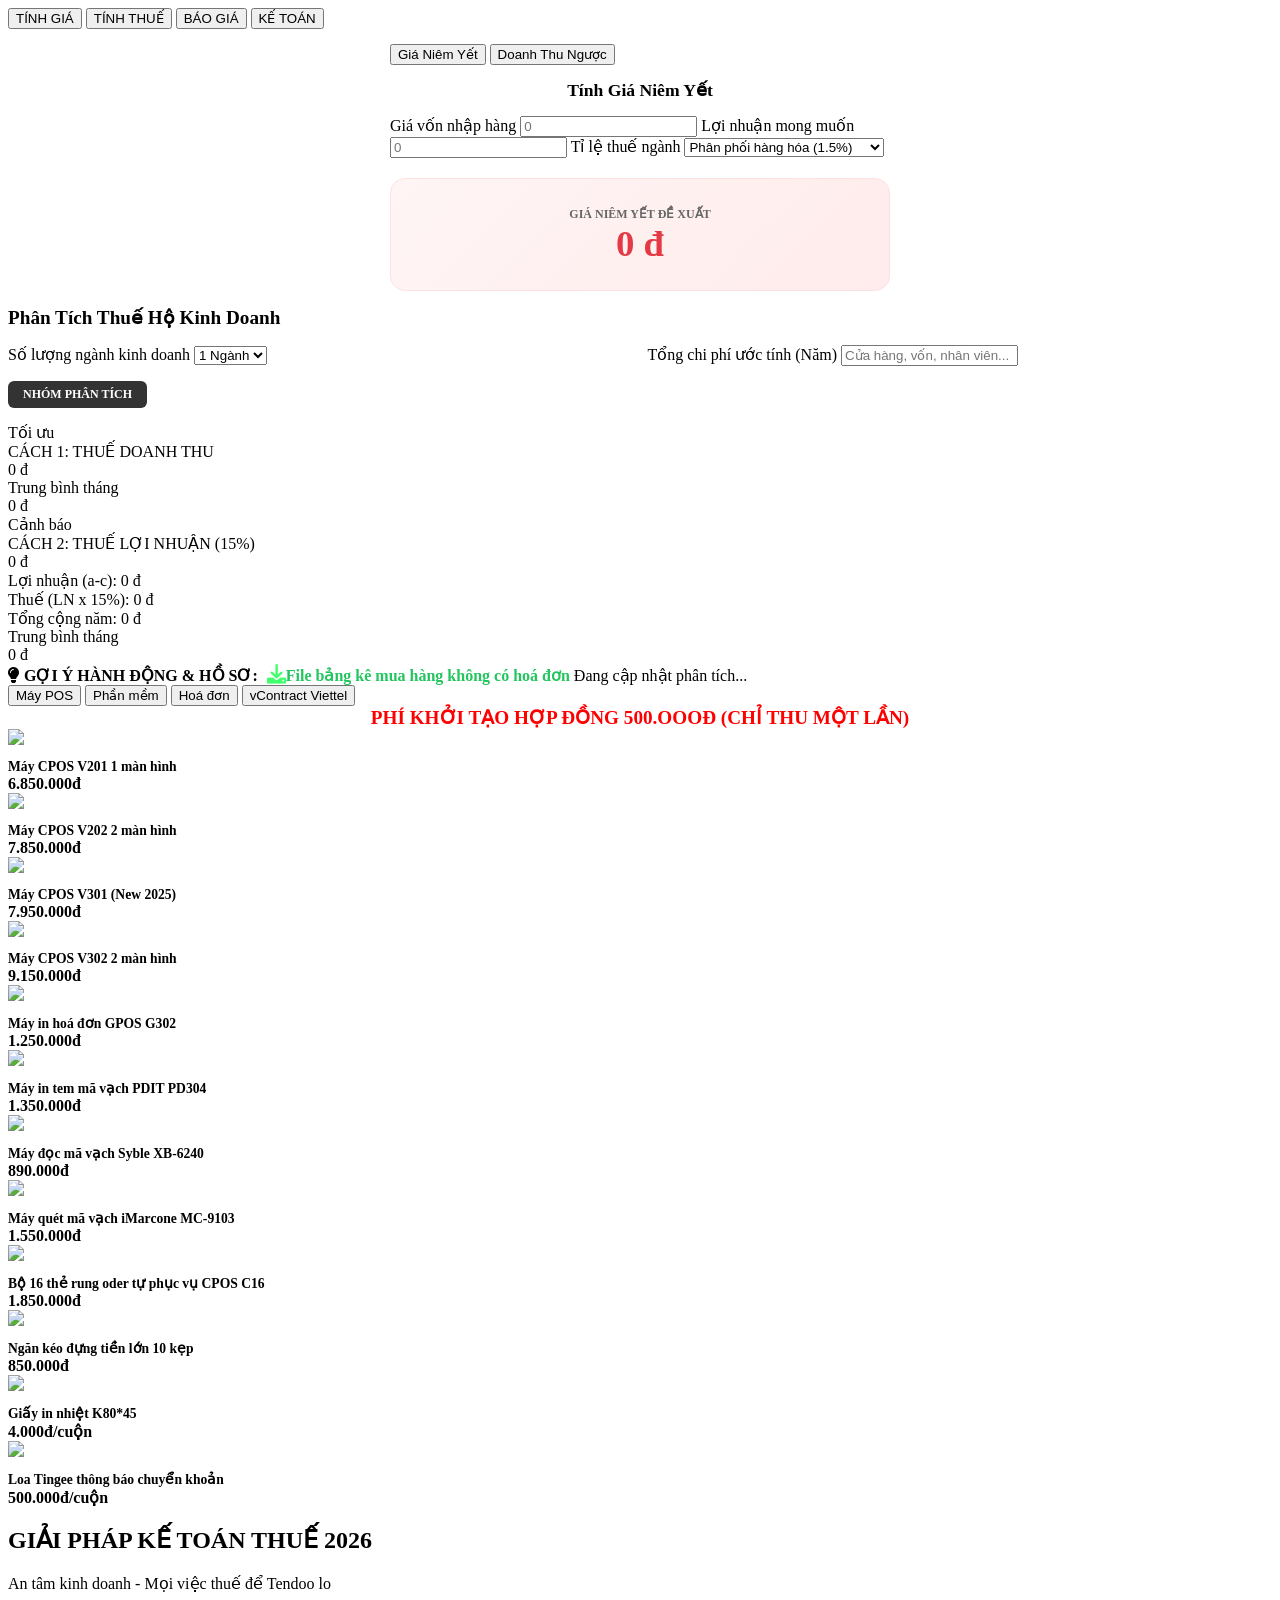
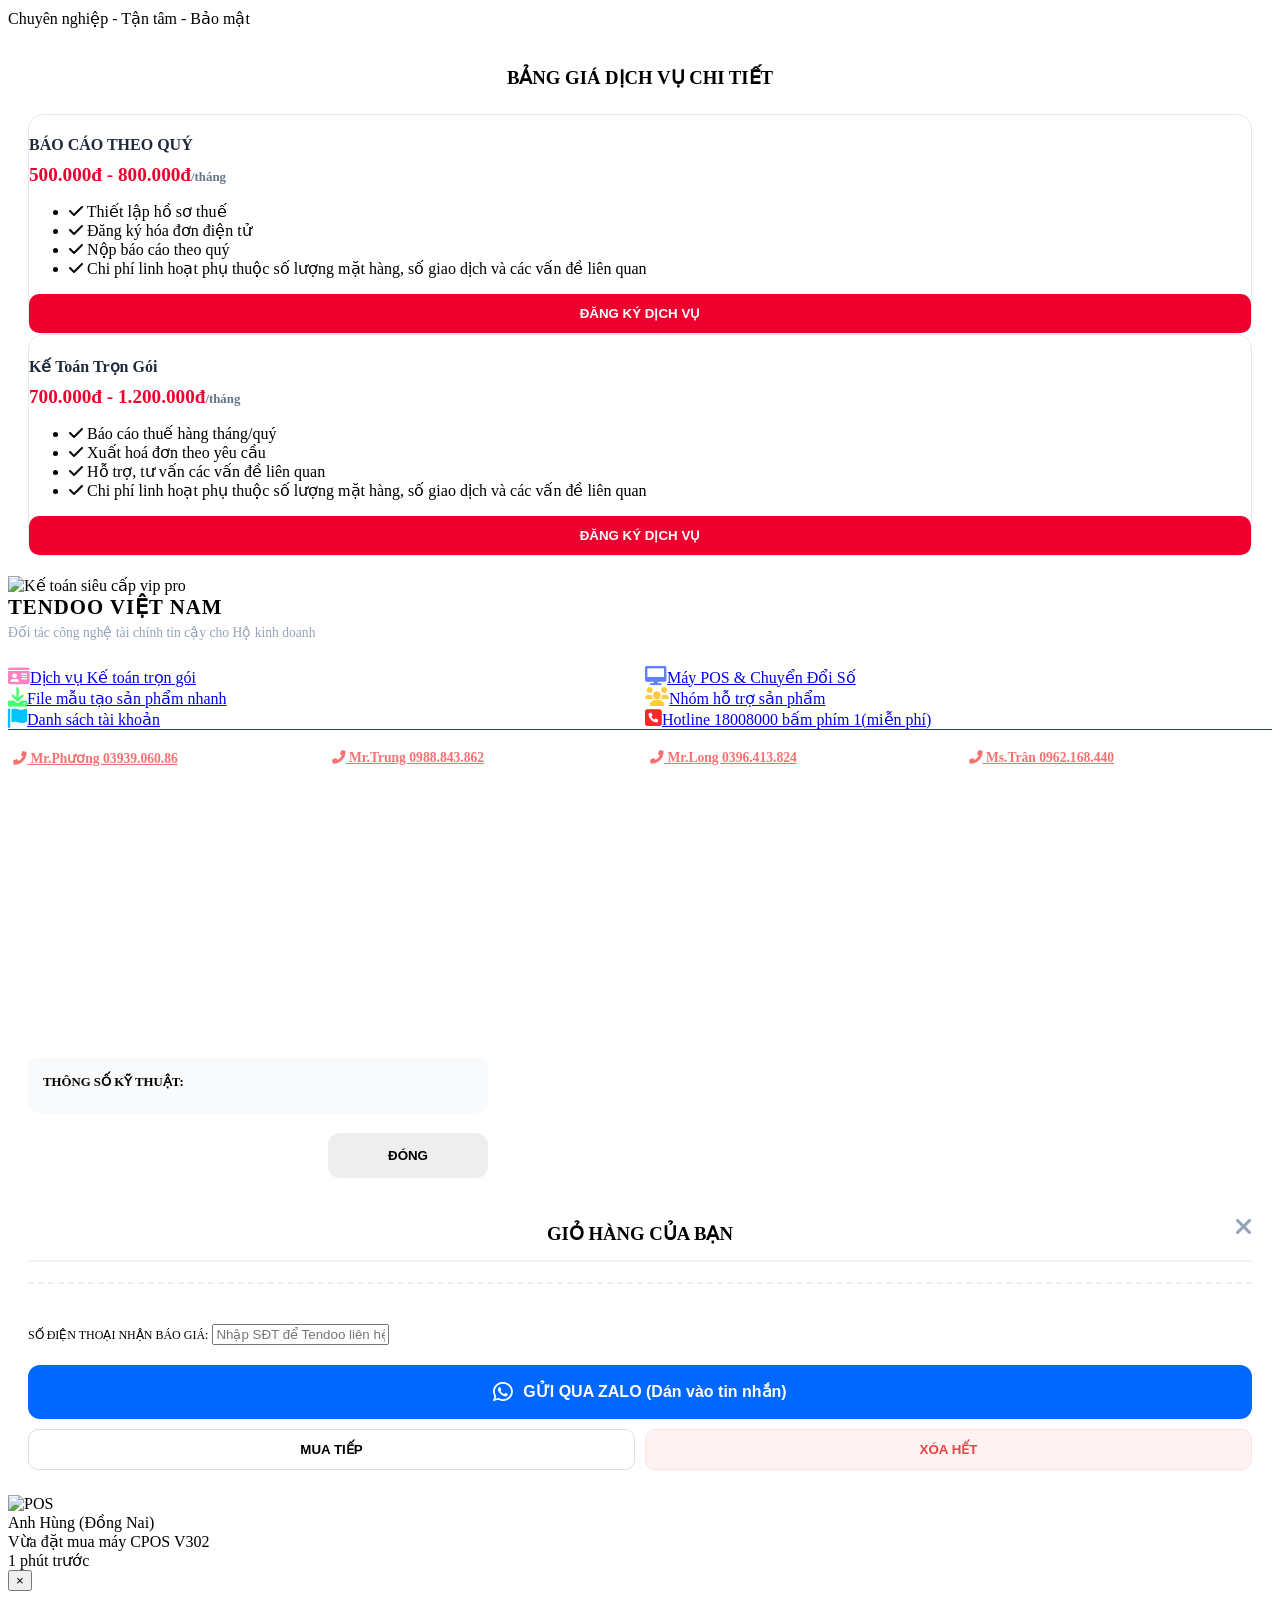
==== index.html @ 57e0b701 "Update index.html" ====
<!DOCTYPE html>
<html lang="vi">
<head>
    <meta charset="UTF-8">
    <title>Công Cụ Tendoo - Tài Chính & Máy POS Bán Hàng</title>
    <meta name="viewport" content="width=device-width, initial-scale=1.0, maximum-scale=1.0, user-scalable=no">
    <meta name="msapplication-TileImage" content="https://seller.tendoo.vn/favicon.ico">
    <meta name="msapplication-TileColor" content="#ee002e">
    <meta name="mobile-web-app-capable" content="yes">
    <meta name="apple-mobile-web-app-capable" content="yes">
    <meta name="apple-mobile-web-app-title" content="Tendoo Tools">
    <meta name="theme-color" content="#ee002e">
    <meta name="title" content="Tendoo Tools - Công cụ Tính Thuế & Báo Giá POS 2026">
    <meta name="description" content="Công cụ hỗ trợ hộ kinh doanh: Tính giá niêm yết, phân tích thuế khoán vs thuế kê khai, báo giá máy POS và dịch vụ kế toán thuế trọn gói Tendoo.">
    <meta name="keywords" content="tính thuế hộ kinh doanh, báo giá máy pos, định giá sản phẩm, kế toán thuế tendoo, máy tính tiền">
    <meta property="og:type" content="website">
    <meta property="og:url" content="https://tendoodn.github.io/t/">
    <meta property="og:title" content="Tendoo Tools - Giải pháp Tài chính cho Hộ kinh doanh">
    <meta property="og:description" content="Định giá sản phẩm chuyên nghiệp và dự toán thuế chỉ trong 30 giây.">
    <meta property="og:image" content="https://sme.viettel.vn/media/sme/icon/tendo_logo_update.jpeg">
    <link rel="shortcut icon" href="https://seller.tendoo.vn/favicon.ico">
    <link rel="apple-touch-icon" href="https://seller.tendoo.vn/favicon.ico">
    <link rel="icon" type="image/x-icon" href="https://seller.tendoo.vn/favicon.ico">
    <link rel="stylesheet" href="https://cdnjs.cloudflare.com/ajax/libs/font-awesome/6.0.0/css/all.min.css">
    <link rel="stylesheet" href="https://cdn.jsdelivr.net/npm/swiper@11/swiper-bundle.min.css" />
    <link rel="stylesheet" href="style.css">
</head>
<body>
<div class="cherry-blossom-container" id="blossoms"></div>

<div class="tabs">
    <button class="tab-btn active" onclick="switchTab('tab1', this)">TÍNH GIÁ</button>
    <button class="tab-btn" onclick="switchTab('tab2', this)">TÍNH THUẾ</button>
    <button class="tab-btn" onclick="switchTab('tab3', this)">BÁO GIÁ</button>
    <button class="tab-btn" onclick="switchTab('tab4', this)">KẾ TOÁN</button>
</div>

<div class="container">
    <div id="tab1" class="tab-content active">
    <div class="card" style="max-width: 500px; margin: 0 auto; padding: 15px;">
        
        <div class="sub-tabs">
            <button onclick="switchSubTab('sub1', this)" class="sub-tab-btn active" >Giá Niêm Yết</button>
            <button onclick="switchSubTab('sub2', this)" class="sub-tab-btn">Doanh Thu Ngược</button>
        </div>

        <div id="sub1" class="sub-tab-content">
            <h2 style="font-size: 1.1rem; text-align: center; margin-bottom: 15px;">Tính Giá Niêm Yết</h2>
            <label>Giá vốn nhập hàng</label>
            <input type="text" id="x_val" class="form-control currency-input" placeholder="0" oninput="calcPrice()">
            <label>Lợi nhuận mong muốn</label>
            <input type="text" id="y_val" class="form-control currency-input" placeholder="0" oninput="calcPrice()">
            <label>Tỉ lệ thuế ngành</label>
            <select id="t_select" class="form-control" onchange="toggleT()">
                <option value="0.015">Phân phối hàng hóa (1.5%)</option>
                <option value="0.045">Dịch vụ, sản xuất (4.5%)</option>
                <option value="0.07">Dịch vụ không hàng hóa (7%)</option>
                <option value="custom">Tự nhập %</option>
            </select>
            <input type="number" id="t_custom" class="form-control" style="display:none; margin-top:5px;" placeholder="Nhập % tổng thuế" oninput="calcPrice()">
            <div style="text-align:center; padding:25px; background:linear-gradient(135deg, #fff5f5, #ffebeb); border-radius:15px; margin-top:20px; border: 1px solid #fee2e2;">
                <span style="font-size:0.75rem; font-weight:bold; color:#666; text-transform: uppercase;">Giá Niêm Yết Đề Xuất</span>
                <span id="p_res" style="font-size:2.3rem; font-weight:900; color:#e63946; display:block;">0 đ</span>
            </div>
        </div>

        <div id="sub2" class="sub-tab-content" style="display:none;">
            <h2 style="font-size: 1.1rem; text-align: center; margin-bottom: 15px;">Tính Doanh Thu Từ Thuế Khoán</h2> 
            <label>Số thuế khoán cũ</label>
            <input type="text" id="tax_paid" class="form-control currency-input" placeholder="0" oninput="calcRevenue()">
            <label>Tỉ lệ thuế ngành áp dụng</label>
            <select id="t_rev_select" class="form-control" onchange="toggleTRev()">
                <option value="0.015">Phân phối hàng hóa (1.5%)</option>
                <option value="0.045">Dịch vụ, sản xuất (4.5%)</option>
                <option value="0.07">Dịch vụ không hàng hóa (7%)</option>
                <option value="custom">Tự nhập %</option>
            </select>
            <input type="number" id="t_rev_custom" class="form-control" style="display:none; margin-top:5px;" placeholder="Nhập % tổng thuế" oninput="calcRevenue()">
            <div style="text-align:center; padding:25px; background:linear-gradient(135deg, #eef2ff, #e0e7ff); border-radius:15px; margin-top:20px; border: 1px solid #e0e7ff;">
                <span style="font-size:0.75rem; font-weight:bold; color:#666; text-transform: uppercase;">Doanh Thu Tương Ứng Một Tháng</span>
                <span id="rev_res" style="font-size:2.3rem; font-weight:900; color:#4361ee; display:block;">0 đ </span>
            </div>
        </div>
    </div>
    </div>

    <div id="tab2" class="tab-content">
        <div class="card">
            <h2 style="font-size: 1.2rem; margin-top:0;">Phân Tích Thuế Hộ Kinh Doanh</h2>
            
            <div style="display: flex; gap: 15px; margin-bottom: 15px;">
                <div style="flex: 1;">
                    <label>Số lượng ngành kinh doanh</label>
                    <select id="industry_count" class="form-control" onchange="renderIndustryFields()">
                        <option value="1">1 Ngành</option>
                        <option value="2">2 Ngành</option>
                        <option value="3">3 Ngành</option>
                        <option value="4">4 Ngành</option>
                    </select>
                </div>
                <div style="flex: 1;">
                    <label>Tổng chi phí ước tính (Năm)</label>
                    <input type="text" id="tax_c" class="form-control currency-input" placeholder="Cửa hàng, vốn, nhân viên..." oninput="calcTax()">
                </div>
            </div>

            <div id="multi_industry_container">
            </div>
        </div>

        <div id="tag_nhom" style="background:#333; color:white; padding:6px 15px; border-radius:6px; font-size:0.75rem; font-weight:bold; margin-bottom:15px; display:inline-block;">NHÓM PHÂN TÍCH</div>
        <div class="tax-grid">
            <div class="tax-card" id="card_1">
                <div id="badge_1" class="badge-status badge-best">Tối ưu</div>
                <div class="tax-title">CÁCH 1: THUẾ DOANH THU</div>
                <div class="tax-main-value" id="res_tax_1">0 đ</div>
                
                <div class="detail-box" id="detail_tax_1">
                </div>

                <div class="avg-box">
                    <div class="avg-label">Trung bình tháng</div>
                    <div id="avg_1" class="avg-value">0 đ</div>
                </div>
            </div>

            <div class="tax-card" id="card_2">
                <div id="badge_2" class="badge-status badge-warn">Cảnh báo</div>
                <div class="tax-title">CÁCH 2: THUẾ LỢI NHUẬN (15%)</div>
                <div class="tax-main-value" id="res_tax_2">0 đ</div>

                <div class="detail-box">
                    <div class="math-row">
                        <span>Lợi nhuận (a-c):</span>
                        <span id="val_ln">0 đ</span>
                    </div>
                    <div class="math-row">
                        <span>Thuế (LN x 15%):</span>
                        <span id="val_tax_ln">0 đ</span>
                    </div>
                    <div class="math-row">
                        <span>Tổng cộng năm:</span>
                        <span id="val_total_2">0 đ</span>
                    </div>
                </div>

                <div class="avg-box">
                    <div class="avg-label">Trung bình tháng</div>
                    <div id="avg_2" class="avg-value">0 đ</div>
                </div>
            </div>
        </div>

        <div id="advice_container" class="advice-box">
            <b><i class="fas fa-lightbulb"></i> GỢI Ý HÀNH ĐỘNG & HỒ SƠ:</b>
            <a href="https://docs.google.com/spreadsheets/d/17kB4uHEg2h1NOjxPRLjFb5kjcO3BbVur/export?format=xlsx" style="color: #22c55e; font-weight: bold; text-decoration: none; margin-left: 5px;">
            <i class="fas fa-download" style="color:#41ff6d; font-size: 1.2rem;"></i>File bảng kê mua hàng không có hoá đơn
            </a>
            <span id="advice_text">Đang cập nhật phân tích...</span>
        </div>
    </div>

    <div id="tab3" class="tab-content">
        <div class="sub-tabs">
            <button class="sub-tab-btn active" onclick="switchSubTab('sub_hardware', this)">Máy POS</button>
            <button class="sub-tab-btn" onclick="switchSubTab('sub_software', this)">Phần mềm</button>
            <button class="sub-tab-btn" onclick="switchSubTab('sub_hoadon', this)">Hoá đơn</button>
            <button class="sub-tab-btn" onclick="switchSubTab('sub_vcontract', this)">vContract Viettel</button>
        </div>
        <div style="text-align: center;">
            <h2 style="font-size: 1.2rem; margin-top: 0px; margin-bottom: 0px; color: red; display: inline-block; width: 100%;">
                PHÍ KHỞI TẠO HỢP ĐỒNG 500.OOOĐ (CHỈ THU MỘT LẦN)
            </h2>
        </div>

        <div id="sub_hardware" class="sub-tab-content">
            <div class="pos-grid">
                <div class="pos-item" onclick="openPos({
                    name: 'CPOS V201 1 màn hình', 
                    price: 6850000,
                    images: ['https://static.tendoo.vn/finan-prd/cd73a06a-99c6-49dd-adf4-677b88dec256/image/26dd1255-bc88-4e3a-ad33-fe0f4b9c5d36.png',
                             'https://static.tendoo.vn/finan-prd/cd73a06a-99c6-49dd-adf4-677b88dec256/image/452ed7f5-8f6e-4918-aa6e-391aed49345e.png',
                             'https://static.tendoo.vn/finan-prd/cd73a06a-99c6-49dd-adf4-677b88dec256/image/1ba3047a-ec27-4321-86cd-dd8ad2897be6.png',
                             'https://static.tendoo.vn/finan-prd/cd73a06a-99c6-49dd-adf4-677b88dec256/image/3439ea54-e280-4865-9d42-82f260973c21.png',],
                    specs: 'Bảo hành: 12 Tháng Bộ nhớ lưu trữ: SSD Msata 128G Ram: 8G Chíp xử lý: Intel® Core™ i5-3210M 3M bộ nhớ đệm, tối đa 3,10 GHz Màn Hình: Cảm ứng 15.6 inch độ phân giải ( 1366 x 768 ) Điện áp sử dụng: 12V-5A Hệ điều hành : Window 10 Tương thích phần mềm: CUKCUK, Kiotviet, Ocha, POS365, POSAPP, Sapo…'
                    })">
                    <img src="https://static.tendoo.vn/finan-prd/cd73a06a-99c6-49dd-adf4-677b88dec256/image/26dd1255-bc88-4e3a-ad33-fe0f4b9c5d36.png">
                    <div style="font-size:0.85rem; font-weight:bold; margin-top:10px;">Máy CPOS V201 1 màn hình</div>
                    <div style="color:var(--primary); font-weight:800;">6.850.000đ</div>
                </div>
                <div class="pos-item" onclick="openPos({
                    name: 'CPOS V202 2 màn hình', 
                    price: 7850000,
                    images: ['https://static.tendoo.vn/finan-prd/cd73a06a-99c6-49dd-adf4-677b88dec256/image/29d1c90e-5120-41ff-b8f7-6e5b0c273231.png',
                             'https://static.tendoo.vn/finan-prd/cd73a06a-99c6-49dd-adf4-677b88dec256/image/64638680-6fd0-4346-be49-fcbed2fb334e.png',
                             'https://static.tendoo.vn/finan-prd/cd73a06a-99c6-49dd-adf4-677b88dec256/image/650c261a-2eea-45ee-ac1b-684c30df50fe.png',
                             'https://static.tendoo.vn/finan-prd/cd73a06a-99c6-49dd-adf4-677b88dec256/image/1900c274-a867-4375-b244-2e742b8bb05c.png',],
                    specs: 'Bảo hành: 12 Tháng Bộ nhớ lưu trữ: SSD Msata 128G Ram: 8G Chíp xử lý: Intel® Core™ i5-3210M 3M bộ nhớ đệm, tối đa 3,10 GHz Màn Hình:2 Màn cảm ứng 15.6 inch độ phân giải ( 1366 x 768 ) Điện áp sử dụng: 12V-5A Hệ điều hành : Window 10 Tương thích phần mềm: CUKCUK, Kiotviet, Ocha, POS365, POSAPP, Sapo…'
                    })">
                    <img src="https://static.tendoo.vn/finan-prd/cd73a06a-99c6-49dd-adf4-677b88dec256/image/29d1c90e-5120-41ff-b8f7-6e5b0c273231.png">
                    <div style="font-size:0.85rem; font-weight:bold; margin-top:10px;">Máy CPOS V202 2 màn hình</div>
                    <div style="color:var(--primary); font-weight:800;">7.850.000đ</div>
                </div>
                <div class="pos-item" onclick="openPos({
                    name: 'CPOS V301 1 màn hình', 
                    price: 7950000,
                    images: ['https://static.tendoo.vn/finan-prd/cd73a06a-99c6-49dd-adf4-677b88dec256/image/1baa780b-4617-4e9e-a890-871bff5be6b4.png',
                             'https://static.tendoo.vn/finan-prd/cd73a06a-99c6-49dd-adf4-677b88dec256/image/5525e0b4-5824-441f-833b-58e9a483fc8f.png',
                             'https://static.tendoo.vn/finan-prd/cd73a06a-99c6-49dd-adf4-677b88dec256/image/0f3a1ec1-b835-41e8-823c-5a82d7ef8531.png',
                             'https://static.tendoo.vn/finan-prd/cd73a06a-99c6-49dd-adf4-677b88dec256/image/646bb042-6804-456e-b14b-9a6542d41477.png',],
                    specs: 'Bảo hành: 12 Tháng Bộ nhớ lưu trữ: SSD Msata 128G Ram: 8G Chíp xử lý:Intel® Core™ i5 – 4Th ( Thế hệ 4 ) Màn Hình:Màn hình cảm ứng 15.6 inch độ phân giải FHD ( 1980 x 1080 ) Điện áp sử dụng:12V-5A Hệ điều hành :Window 10 Tương thích phần mềm:CUKCUK, Kiotviet, Ocha, POS365, POSAPP, Sapo…'
                    })">
                    <img src="https://static.tendoo.vn/finan-prd/cd73a06a-99c6-49dd-adf4-677b88dec256/image/1baa780b-4617-4e9e-a890-871bff5be6b4.png">
                    <div style="font-size:0.85rem; font-weight:bold; margin-top:10px;">Máy CPOS V301 (New 2025)</div>
                    <div style="color:var(--primary); font-weight:800;">7.950.000đ</div>
                </div>
                <div class="pos-item" onclick="openPos({
                    name: 'CPOS V302 2 màn hình', 
                    price: 9150000,
                    images: ['https://static.tendoo.vn/finan-prd/cd73a06a-99c6-49dd-adf4-677b88dec256/image/672e6222-511d-4ab8-a21c-ccac69452c63.png',
                             'https://static.tendoo.vn/finan-prd/cd73a06a-99c6-49dd-adf4-677b88dec256/image/b6687a80-fdc4-49d8-9043-3fdaf0b86297.png',
                             'https://static.tendoo.vn/finan-prd/cd73a06a-99c6-49dd-adf4-677b88dec256/image/b1117636-9dc1-49c2-b08e-2ea9f97ade13.png',],
                    specs: 'Bảo hành:12 Tháng Bộ nhớ lưu trữ:SSD Msata 128GRam:8G Chíp xử lý:Intel® Core™ i5 – 4Th ( Thế hệ 4 ) Màn Hình:Màn hình chính cảm ứng 15.6 inch độ phân giải FHD ( 1980 x 1080 ) Màn hình phụ 11.6 inch Điện áp sử dụng:12V-5A Hệ điều hành :Window 10 Tương thích phần mềm:CUKCUK, Kiotviet, Ocha, POS365, POSAPP, Sapo…'
                    })">
                    <img src="https://static.tendoo.vn/finan-prd/cd73a06a-99c6-49dd-adf4-677b88dec256/image/672e6222-511d-4ab8-a21c-ccac69452c63.png">
                    <div style="font-size:0.85rem; font-weight:bold; margin-top:10px;">Máy CPOS V302 2 màn hình</div>
                    <div style="color:var(--primary); font-weight:800;">9.150.000đ</div>
                </div>
                <div class="pos-item" onclick="openPos({
                    name: 'Máy in hoá đơn GPOS G302', 
                    price: 1250000,
                    images: ['https://static.tendoo.vn/finan-prd/cd73a06a-99c6-49dd-adf4-677b88dec256/image/f816b643-32df-40db-b4c1-3a76ac0e2755.png',
                             'https://static.tendoo.vn/finan-prd/cd73a06a-99c6-49dd-adf4-677b88dec256/image/bb3177cd-de2d-4832-85be-05513990e43d.png',
                             'https://static.tendoo.vn/finan-prd/cd73a06a-99c6-49dd-adf4-677b88dec256/image/c72b6331-5e1b-4130-ba35-6203f228c069.png',
                             'https://static.tendoo.vn/finan-prd/cd73a06a-99c6-49dd-adf4-677b88dec256/image/e27a694b-e4f3-4899-869b-60294e2c031c.png',],
                    specs: 'Bảo hành:12 Tháng với máy - Adapter và Đầu In Nhiệt 06 Tháng, Không bảo hành Trầy Xước đầu in Xuất xứ:China Khổ giấy:K80 - 80mm Cắt giấy tự động:Có Tốc độ in:200mm/s Chức năng:In báo chế biến nhà bếp, In Bill tính tiền cho shop, Siêu Thị, Nhà Sách, Các cửa hàng điện thoại Công Nghệ In:In nhiệt trực tiếp Cổng Kết Nối:LAN(Ethernet), USB Trọng lượng:0,95KG'
                    })">
                    <img src="https://static.tendoo.vn/finan-prd/cd73a06a-99c6-49dd-adf4-677b88dec256/image/e27a694b-e4f3-4899-869b-60294e2c031c.png">
                    <div style="font-size:0.85rem; font-weight:bold; margin-top:10px;">Máy in hoá đơn GPOS G302</div>
                    <div style="color:var(--primary); font-weight:800;">1.250.000đ</div>
                </div>
                <div class="pos-item" onclick="openPos({
                    name: 'Máy in tem mã vạch PDIT PD304', 
                    price: 1350000,
                    images: ['https://static.tendoo.vn/finan-prd/cd73a06a-99c6-49dd-adf4-677b88dec256/image/3064bb81-9c0c-4aef-9d95-1ff0e29679e1.jpg',
                             'https://static.tendoo.vn/finan-prd/cd73a06a-99c6-49dd-adf4-677b88dec256/image/ba35564c-d157-48e2-8e24-b982c53e8912.jpg',],
                    specs: 'Công nghệ in: In nhiệt trực tiếp (Direct Thermal) Độ phân giải: 203 DPI Cổng kết nối: USB 2.0, LAN (Ethernet) Tốc độ in: Lên đến 127 mm/s Chiều rộng in tối đa: 108 mm Chiều dài in tối đa: 1.000 mm Đường kính cuộn giấy: Tối đa 127 mm Kích thước lõi giấy: 25 mm hoặc 40 mm Bộ nhớ: 4MB Flash, 8MB SDRAM Loại giấy hỗ trợ: Tem nhãn nhiệt, giấy decal nhiệt, tem vận đơn Trọng lượng: Khoảng 1.42kg Bảo hành: 12 tháng'
                    })">
                    <img src="https://static.tendoo.vn/finan-prd/cd73a06a-99c6-49dd-adf4-677b88dec256/image/3064bb81-9c0c-4aef-9d95-1ff0e29679e1.jpg">
                    <div style="font-size:0.85rem; font-weight:bold; margin-top:10px;">Máy in tem mã vạch PDIT PD304</div>
                    <div style="color:var(--primary); font-weight:800;">1.350.000đ</div>
                </div>
                <div class="pos-item" onclick="openPos({
                    name: 'Máy đọc mã vạch Syble XB-6240', 
                    price: 890000,
                    images: ['https://static.tendoo.vn/finan-prd/cd73a06a-99c6-49dd-adf4-677b88dec256/image/c9ad25c3-748b-446e-9347-cea5e4e7ef56.png',
                             'https://static.tendoo.vn/finan-prd/cd73a06a-99c6-49dd-adf4-677b88dec256/image/09e63f25-5c50-4fb4-879e-f593bb02c71e.png',
                             'https://static.tendoo.vn/finan-prd/cd73a06a-99c6-49dd-adf4-677b88dec256/image/fe675dcb-e97d-4a10-9701-f5b61ce7d52d.png',
                             'https://static.tendoo.vn/finan-prd/cd73a06a-99c6-49dd-adf4-677b88dec256/image/3fd6f562-9518-45d2-af37-c205b423cd56.png',],
                    specs: 'Bảo hành:12 Tháng Xuất xứ:China Loại Máy:1D, 2D, Cầm tay Chức năng:Quét mã Qrcode, Quét mã vạch siêu thị, shop, nhà sách Cổng Kết Nối:USB Độ phân giải:CMOD 640x480 Pin Lưu Điện:Không Phù Hợp Mô Hình:Các doanh nghiệp nhỏ - chủ bán hàng shopee, Shop, Nhà Sách, Siêu Thị '
                    })">
                    <img src="https://static.tendoo.vn/finan-prd/cd73a06a-99c6-49dd-adf4-677b88dec256/image/c9ad25c3-748b-446e-9347-cea5e4e7ef56.png">
                    <div style="font-size:0.85rem; font-weight:bold; margin-top:10px;">Máy đọc mã vạch Syble XB-6240</div>
                    <div style="color:var(--primary); font-weight:800;">890.000đ</div>
                </div>
                <div class="pos-item" onclick="openPos({
                    name: 'Máy quét mã vạch iMarcone MC-9103', 
                    price: 1550000,
                    images: ['https://static.tendoo.vn/finan-prd/cd73a06a-99c6-49dd-adf4-677b88dec256/image/bd4d6ea5-b419-4fe0-b495-8f10cf3158f9.jpg',
                             'https://static.tendoo.vn/finan-prd/cd73a06a-99c6-49dd-adf4-677b88dec256/image/c28db009-a3fa-42dd-819f-bb9c6d1103c0.jpg',
                             'https://static.tendoo.vn/finan-prd/cd73a06a-99c6-49dd-adf4-677b88dec256/image/238227b0-c3f2-4ae8-87c1-9b3c7346edc0.jpg',
                             'https://static.tendoo.vn/finan-prd/cd73a06a-99c6-49dd-adf4-677b88dec256/image/69d2bdaf-486f-4d36-86ed-1487b2d340dd.jpg',],
                    specs: 'Bảo hành:12 Tháng Xuất xứ:China Loại Máy:2D Chức năng:Quét mã căn cước công dân, Quét mã Qrcode, Quét mã vạch siêu thị, shop, nhà sách Cổng Kết Nối:USB Độ phân giải:CMOD 640x480 ㅤ'
                    })">
                    <img src="https://static.tendoo.vn/finan-prd/cd73a06a-99c6-49dd-adf4-677b88dec256/image/bd4d6ea5-b419-4fe0-b495-8f10cf3158f9.jpg">
                    <div style="font-size:0.85rem; font-weight:bold; margin-top:10px;">Máy quét mã vạch iMarcone MC-9103</div>
                    <div style="color:var(--primary); font-weight:800;">1.550.000đ</div>
                </div>
                <div class="pos-item" onclick="openPos({
                    name: 'Bộ 16 thẻ rung oder tự phục vụ CPOS C16', 
                    price: 1850000,
                    images: ['https://static.tendoo.vn/finan-prd/cd73a06a-99c6-49dd-adf4-677b88dec256/image/93bfb6c3-5cd2-4aeb-a980-40e21b0ca073.png',
                             'https://canpos.vn/wp-content/uploads/2025/08/Ban-sao-cua-WIFI-6-49-768x768.png',
                             'https://canpos.vn/wp-content/uploads/2025/08/Ban-sao-cua-WIFI-6-50-768x768.png',
                             'https://canpos.vn/wp-content/uploads/2025/08/Ban-sao-cua-WIFI-6-48-768x768.png',],
                    specs: 'THẾ HỆ MỚIRUNG VÀ KÊU TO HƠN – PHÍM GỌI BẰNG CẢM ỨNG -THIẾT KẾ THẺ RUNG TỰ PHỤC VỤ– Thẻ rung tự phục vụ với thiết kế mỏng, tiện lợi dễ dàng sử dung với đế sạc tích hợp thiết bị phát trung tâm, mà lại đem đến sự thoải mái cho trải nghiệm của khách hàng.– Sóng thẻ có thể bao trùm 1000m2 – Thẻ được mã hoá công nghệ cao, '
                    })">
                    <img src="https://static.tendoo.vn/finan-prd/cd73a06a-99c6-49dd-adf4-677b88dec256/image/93bfb6c3-5cd2-4aeb-a980-40e21b0ca073.png">
                    <div style="font-size:0.85rem; font-weight:bold; margin-top:10px;">Bộ 16 thẻ rung oder tự phục vụ CPOS C16</div>
                    <div style="color:var(--primary); font-weight:800;">1.850.000đ</div>
                </div>
                <div class="pos-item" onclick="openPos({
                    name: 'Ngăn kéo đựng tiền lớn 10 kẹp', 
                    price: 850000,
                    images: ['https://static.tendoo.vn/finan-prd/cd73a06a-99c6-49dd-adf4-677b88dec256/image/29004281-0205-49b7-ab1b-6f4e3d27ad35.jpg',],
                    specs: 'Ngăn kéo đựng tiền lớn 10 kẹp'
                    })">
                    <img src="https://static.tendoo.vn/finan-prd/cd73a06a-99c6-49dd-adf4-677b88dec256/image/29004281-0205-49b7-ab1b-6f4e3d27ad35.jpg">
                    <div style="font-size:0.85rem; font-weight:bold; margin-top:10px;">Ngăn kéo đựng tiền lớn 10 kẹp</div>
                    <div style="color:var(--primary); font-weight:800;">850.000đ</div>
                </div>
                <div class="pos-item" onclick="openPos({
                    name: 'Giấy in nhiệt K80*45', 
                    price: 4000,
                    images: ['https://static.tendoo.vn/finan-prd/cd73a06a-99c6-49dd-adf4-677b88dec256/image/f5613dbe-3261-4cb4-a520-d5d0430bd7f3.jpg',],
                    specs: 'Mua ít nhất 50 SP để được hưởng giá sỉ 3.500đ'
                    })">
                    <img src="https://static.tendoo.vn/finan-prd/cd73a06a-99c6-49dd-adf4-677b88dec256/image/f5613dbe-3261-4cb4-a520-d5d0430bd7f3.jpg">
                    <div style="font-size:0.85rem; font-weight:bold; margin-top:10px;">Giấy in nhiệt K80*45</div>
                    <div style="color:var(--primary); font-weight:800;">4.000đ/cuộn</div>
                </div>
                <div class="pos-item" onclick="openPos({
                    name: 'Loa Tingee thông báo chuyển khoản', 
                    price: 500000,
                    images: ['https://tingee.vn/wp-content/uploads/2024/07/tingee-box-3s_optimized-768x768.png',],
                    specs: 'Loa thông báo chuyển khoản'
                    })">
                    <img src="https://tingee.vn/wp-content/uploads/2024/07/tingee-box-3s_optimized-768x768.png">
                    <div style="font-size:0.85rem; font-weight:bold; margin-top:10px;">Loa Tingee thông báo chuyển khoản</div>
                    <div style="color:var(--primary); font-weight:800;">500.000đ/cuộn</div>
                </div>
            </div>
        </div>

        <div id="sub_software" class="sub-tab-content" style="display:none">
            <div class="pos-grid">
                <div class="pos-item" onclick="openPos({
                    name: 'Phần mềm Tendoo', 
                    price: 785000,
                    images: ['https://sme.viettel.vn/media/sme/icon/tendo_logo_update.jpeg'],
                    specs: 'Tendoo là dịch vụ được đánh giá là một giải pháp quản lý bán hàng phù hợp với nhiều loại hình kinh doanh tại Việt Nam, từ cửa hàng nhỏ lẻ đến các chuỗi cửa hàng. Dịch vụ này được thiết kế để đáp ứng nhu cầu quản lý bán hàng đa dạng của các cửa hàng và doanh nghiệp thuộc nhiều lĩnh vực khác nhau.'
                    })">
                    <img src="https://sme.viettel.vn/media/sme/icon/tendo_logo_update.jpeg">
                    <div style="font-size:0.85rem; font-weight:bold; margin-top:10px;">Phần mềm bán hàng Tendoo</div>
                    <div style="color:var(--primary); font-weight:800;">785.000đ</div>
                </div>
                <div class="pos-item" onclick="openPos({
                    name: 'Viettel CA - Chữ ký số Viettel', 
                    price: 421000,
                    images: ['https://giaiphapdoanhnghiepviettel.vn/uploads/2023/10/chukyso.png'],
                    specs: 'Viettel CA - Chữ ký số Viettel (hay còn gọi là Chứng thư số Viettel) là dịch vụ giải pháp hiện đại an toàn và bảo mật, toàn bộ thông tin dữ liệu được xử lý mã hóa và đảm bảo tính đầy đủ của doanh nghiệp. Chữ ký số dùng để ký số hóa điện tử thay cho chữ ký tay thông thường trên các loại văn bản hoặc tài liệu số thông qua mạng Internet.'
                    })">
                    <img src="https://giaiphapdoanhnghiepviettel.vn/uploads/2023/10/chukyso.png">
                    <div style="font-size:0.85rem; font-weight:bold; margin-top:10px;">Viettel CA - Chữ ký số Viettel</div>
                    <div style="color:var(--primary); font-weight:800;">421.000đ</div>
                </div>
                <div class="pos-item" onclick="openPos({
                    name: 'Phần mềm kế toán Easybook', 
                    price: 700000,
                    images: ['https://encrypted-tbn1.gstatic.com/images?q=tbn:ANd9GcSNcH9JBcXuaU8MMqccN8FSLyuRWEHcAjSQ-Qtq-FK_ViZZQCE3'],
                    specs: 'Phần mềm kế toán chuyên nghiệp'
                    })">
                    <img src="https://encrypted-tbn1.gstatic.com/images?q=tbn:ANd9GcSNcH9JBcXuaU8MMqccN8FSLyuRWEHcAjSQ-Qtq-FK_ViZZQCE3">
                    <div style="font-size:0.85rem; font-weight:bold; margin-top:10px;">Phần mềm kế toán Easybook</div>
                    <div style="color:var(--primary); font-weight:800;">700.000đ</div>
                </div>
            </div>
        </div>

        <div id="sub_hoadon" class="sub-tab-content" style="display:none">
            <div class="card">
                <table class="table-invoice">
                    <div style="text-align: center;">
                    <h2 style="font-size: 1.2rem; margin-top: 0px; margin-bottom: 0px; color: red; display: inline-block; width: 100%;">
                        HOÁ ĐƠN TỪ MÁY TÍNH TIỀN
                    </h2>
                    </div>
                    <thead>
                    <tr>
                        <th>HĐMTT</th>
                        <th>Đơn giá<br>(Chưa VAT)</th>
                        <th>Thành tiền <br>(Sau VAT)</th>
                        <th>Giỏ hàng</th>
                    </tr>
                    </thead>
                    <tbody>
                    <tr>
                        <td>500 tờ</td>
                        <td>560đ</td>
                        <td style="color:var(--primary); font-weight:bold;">308.000 đ</td>
                        <td><button class="add-cart-btn" onclick="addInvoiceToCart('Gói hóa đơn 500 tờ', 308000)">Thêm</button></td>
                    </tr>
                    <tr>
                        <td>1.000 tờ</td>
                        <td>460đ</td>
                        <td style="color:var(--primary); font-weight:bold;">506.000 đ</td>
                        <td><button class="add-cart-btn" onclick="addInvoiceToCart('Gói hóa đơn 1.000 tờ', 506000)">Thêm</button></td>
                    </tr>
                    <tr>
                        <td>2.000 tờ</td>
                        <td>400đ</td>
                        <td style="color:var(--primary); font-weight:bold;">880.000 đ</td>
                        <td><button class="add-cart-btn" onclick="addInvoiceToCart('Gói hóa đơn 2.000 tờ', 880000)">Thêm</button></td>
                    </tr>
                    <tr>
                        <td>3.000 tờ</td>
                        <td>3500đ</td>
                        <td style="color:var(--primary); font-weight:bold;">1.155.000 đ</td>
                        <td><button class="add-cart-btn" onclick="addInvoiceToCart('Gói hóa đơn 3.000 tờ', 1155000)">Thêm</button></td>
                    </tr>
                    <tr>
                        <td>5.000 tờ</td>
                        <td>260đ</td>
                        <td style="color:var(--primary); font-weight:bold;">1.430.000 đ</td>
                        <td><button class="add-cart-btn" onclick="addInvoiceToCart('Gói hóa đơn 5.000 tờ', 1430000)">Thêm</button></td>
                    </tr>
                    <tr>
                        <td>7.000 tờ</td>
                        <td>240đ</td>
                        <td style="color:var(--primary); font-weight:bold;">1.848.000 đ</td>
                        <td><button class="add-cart-btn" onclick="addInvoiceToCart('Gói hóa đơn 7.000 tờ', 1848000)">Thêm</button></td>
                    </tr>
                    <tr>
                        <td>10.000 tờ</td>
                        <td>200đ</td>
                        <td style="color:var(--primary); font-weight:bold;">2.200.000 đ</td>
                        <td><button class="add-cart-btn" onclick="addInvoiceToCart('Gói hóa đơn 10.000 tờ', 2200000)">Thêm</button></td>
                    </tr>
                    <tr>
                        <td>20.000 tờ</td>
                        <td>150đ</td>
                        <td style="color:var(--primary); font-weight:bold;">3.300.000 đ</td>
                        <td><button class="add-cart-btn" onclick="addInvoiceToCart('Gói hóa đơn 20.000 tờ', 3300000)">Thêm</button></td>
                    </tr>
                    <tr>
                        <td>50.000 tờ</td>
                        <td>100đ</td>
                        <td style="color:var(--primary); font-weight:bold;">5.500.000 đ</td>
                        <td><button class="add-cart-btn" onclick="addInvoiceToCart('Gói hóa đơn 500.000 tờ', 5500000)">Thêm</button></td>
                    </tr>
                    <tr>
                        <td>100.000 tờ</td>
                        <td>85đ</td>
                        <td style="color:var(--primary); font-weight:bold;">9.350.000 đ</td>
                        <td><button class="add-cart-btn" onclick="addInvoiceToCart('Gói hóa đơn 100.000 tờ', 9350000)">Thêm</button></td>
                    </tr>
                    <tr>
                        <td>200.000 tờ</td>
                        <td>560đ</td>
                        <td style="color:var(--primary); font-weight:bold;">12.100.000 đ</td>
                        <td><button class="add-cart-btn" onclick="addInvoiceToCart('Gói hóa đơn 200.000 tờ', 12100000)">Thêm</button></td>
                    </tr>
                    </tbody>
                    </table>
            </div>

            <div class="card">
                <table class="table-invoice">
                <div style="text-align: center;">
                <h2 style="font-size: 1.2rem; margin-top: 0px; margin-bottom: 0px; color: red; display: inline-block; width: 100%;">
                    HOÁ ĐƠN ĐẦU VÀO ĐỒNG BỘ TCT
                </h2>
                </div>
                <thead>
                    <tr>
                        <th>HĐĐV</th>
                        <th>Đơn giá<br>(Chưa VAT)</th>
                        <th>Thành tiền <br>(Sau VAT)</th>
                        <th>Giỏ hàng</th> 
                    </tr>
                    
                </thead>
                <tbody>
                    <div style="grid-column: 1 / -1; margin: 20px 0;">
                        <div style="background: linear-gradient(90deg, #ee002e, #ff5f6d); color: white; padding: 15px; border-radius: 12px; text-align: center; font-weight: bold; box-shadow: 0 4px 15px rgba(238,0,46,0.2);">
                        <i class="fas fa-star"></i> LƯU Ý: HOÁ ĐƠN ĐẦU VÀO CÓ THỜI HẠN 1 NĂM, GIA HẠN 194.000/NĂM <i class="fas fa-star"></i>
                        </div>
                    </div>
                    <tr>
                        <td>300 tờ</td>
                        <td>450đ</td>
                        <td style="color:var(--primary); font-weight:bold;">340.000 đ</td>
                        <td><button class="add-cart-btn" onclick="addInvoiceToCart('Gói hóa đơn đầu vào 300 tờ', 340000)">Thêm</button></td>
                    </tr>
                    <tr>
                        <td>500 tờ</td>
                        <td>440đ</td>
                        <td style="color:var(--primary); font-weight:bold;">432.000 đ</td>
                        <td><button class="add-cart-btn" onclick="addInvoiceToCart('Gói hóa đơn đầu vào 500 tờ', 432000)">Thêm</button></td>
                    </tr>
                    <tr>
                        <td>1.000 tờ</td>
                        <td>400đ</td>
                        <td style="color:var(--primary); font-weight:bold;">626.000 đ</td>
                        <td><button class="add-cart-btn" onclick="addInvoiceToCart('Gói hóa đơn đầu vào 1.000 tờ', 626000)">Thêm</button></td>
                    </tr>
                    <tr>
                        <td>2.000 tờ</td>
                        <td>385đ</td>
                        <td style="color:var(--primary); font-weight:bold;">1.026.000 đ</td>
                        <td><button class="add-cart-btn" onclick="addInvoiceToCart('Gói hóa đơn đầu vào 2.000 tờ', 1026000)">Thêm</button></td>
                    </tr>
                    <tr>
                        <td>3.000 tờ</td>
                        <td>370đ</td>
                        <td style="color:var(--primary); font-weight:bold;">1.393.000 đ</td>
                        <td><button class="add-cart-btn" onclick="addInvoiceToCart('Gói hóa đơn đầu vào 3.000 tờ', 1393000)">Thêm</button></td>
                    </tr>
                    <tr>
                        <td>5.000 tờ</td>
                        <td>350đ</td>
                        <td style="color:var(--primary); font-weight:bold;">2.084.000 đ</td>
                        <td><button class="add-cart-btn" onclick="addInvoiceToCart('Gói hóa đơn đầu vào 5.000 tờ', 2084000)">Thêm</button></td>
                    </tr>
                    <tr>
                        <td>10.000 tờ</td>
                        <td>320đ</td>
                        <td style="color:var(--primary); font-weight:bold;">3.650.000 đ</td>
                        <td><button class="add-cart-btn" onclick="addInvoiceToCart('Gói hóa đơn đầu vào 10.000 tờ', 3650000)">Thêm</button></td>
                    </tr>
                    <tr>
                        <td>>11.000 tờ</td>
                        <td>295-320đ</td>
                        <td style="color:var(--primary); font-weight:bold;">Số HDDV x Số tờ</td>
                        <td><button class="add-cart-btn" onclick="addInvoiceToCart('Gói hóa đơn đầu vào trên 11.000 tờ', 0)">Liên hệ</button></td>
                    </tr>
                </tbody>
                </table>
            </div>
        </div>

        <div id="sub_vcontract" class="sub-tab-content" style="display:none">
            <div class="card" style="margin-top: 15px;">
            <div style="background: #e0f2fe; padding: 15px; border-radius: 10px; margin-bottom: 15px; border-left: 4px solid #0284c7;">
            <h4 style="margin:0; color:#0369a1;"><i class="fas fa-file-signature"></i> Hợp đồng điện tử vContract</h4>
            <p style="font-size: 0.8rem; color: #0c4a6e; margin: 5px 0 0;">Ký kết không giấy tờ - Pháp lý vững chắc - Tiết kiệm 90% chi phí.</p>
            </div>

            <table class="table-invoice">
            <thead>
                <tr>
                    <th>Gói dịch vụ</th>
                    <th>Giá (Sau VAT)</th>
                    <th>Chọn mua</th>
                </tr>
            </thead>
            <tbody>
                <tr>
                    <td>Gói vCont_20 <br>(20 lượt ký/dùng thử 30 ngày)</td>
                    <td style="color:var(--primary); font-weight:bold;">0 đ</td>
                    <td><button class="add-cart-btn" onclick="addInvoiceToCart('vContract 20 lượt', 0)">Thêm</button></td>
                </tr>
                <tr>
                    <td>Gói vCont_100 (100 lượt ký)</td>
                    <td style="color:var(--primary); font-weight:bold;">1.913.000 đ</td>
                    <td><button class="add-cart-btn" onclick="addInvoiceToCart('vContract 100 lượt', 1913000)">Thêm</button></td>
                </tr>
                <tr>
                    <td>Gói vCont_500 (500 lượt ký)</td>
                    <td style="color:var(--primary); font-weight:bold;">5.345.000 đ</td>
                    <td><button class="add-cart-btn" onclick="addInvoiceToCart('vContract 500 lượt', 5345000)">Thêm</button></td>
                </tr>
                <tr>
                    <td>Gói vCont_1000 (1.000 lượt ký)</td>
                    <td style="color:var(--primary); font-weight:bold;">9.250.000 đ</td>
                    <td><button class="add-cart-btn" onclick="addInvoiceToCart('vContract 1.000 lượt', 9250000)">Thêm</button></td>
                </tr>
                <tr>
                    <td>Gói vCont_5000 (5.000 lượt ký)</td>
                    <td style="color:var(--primary); font-weight:bold;">38.400.000 đ</td>
                    <td><button class="add-cart-btn" onclick="addInvoiceToCart('vContract 5.000 lượt', 38400000)">Thêm</button></td>
                </tr>
                <tr>
                    <td>Gói vCont_10K (10.000 lượt ký)</td>
                    <td style="color:var(--primary); font-weight:bold;">73.600.000 đ</td>
                    <td><button class="add-cart-btn" onclick="addInvoiceToCart('vContract 10.000 lượt', 73600000)">Thêm</button></td>
                </tr>
                <tr>
                    <td>Gói vCont_100K (100.000 lượt ký)</td>
                    <td style="color:var(--primary); font-weight:bold;">705.000.000 đ</td>
                    <td><button class="add-cart-btn" onclick="addInvoiceToCart('vContract 100.000 lượt', 705000000)">Thêm</button></td>
                </tr>
            </tbody>
            </table>
            </div>
        </div>
    </div>
        
    <div id="tab4" class="tab-content">
        <div class="accountant-banner">
        <div class="banner-overlay">
            <div class="banner-text">
                <h2>GIẢI PHÁP KẾ TOÁN THUẾ 2026</h2>
                <p>An tâm kinh doanh - Mọi việc thuế để Tendoo lo</p>
                <div class="banner-badge">Chuyên nghiệp - Tận tâm - Bảo mật</div>
            </div>
        </div>
        </div>
        <div style="padding: 20px;">
            <h3 style="text-align: center; color: var(--primary); margin-bottom: 25px;">BẢNG GIÁ DỊCH VỤ CHI TIẾT</h3>
            <div class="ketoan-grid">
                <div class="ketoan-card" style="background: #fff; border: 1px solid #e2e8f0; border-radius: 15px;">
                <h4 style="margin-bottom: 10px; color: #1e293b;">BÁO CÁO THEO QUÝ</h4>
                <div class="price" style="font-weight: 800; color: #ee002e; font-size: 1.2rem;">
                    500.000đ - 800.000đ<span style="font-size: 0.8rem; color: #64748b;">/tháng</span>
                </div>
                    <ul>
                    <li>
                        <i class="fas fa-check"></i> 
                        <span> Thiết lập hồ sơ thuế</span>
                    </li>
                    <li>
                        <i class="fas fa-check"></i> 
                        <span>Đăng ký hóa đơn điện tử</span>
                    </li>
                    <li>
                        <i class="fas fa-check"></i> 
                        <span>Nộp báo cáo theo quý</span>
                    </li>
                    <li>
                        <i class="fas fa-check"></i> 
                        <span>Chi phí linh hoạt phụ thuộc số lượng mặt hàng, số giao dịch và các vấn đề liên quan</span><br>
                    </li>
                    </ul>
                <button onclick="addInvoiceToCart('Báo Cáo Theo Quý (1 tháng)', 1200000)" 
                    style="width: 100%; padding: 12px; background: #ee002e; color: white; border: none; border-radius: 10px; font-weight: bold; cursor: pointer;">
                        ĐĂNG KÝ DỊCH VỤ
                </button>
                </div>

                <div class="ketoan-card featured" style="background: #fff; border: 1px solid #e2e8f0; border-radius: 15px;">
                <h4 style="margin-bottom: 10px; color: #1e293b;">Kế Toán Trọn Gói</h4>
                    <div class="price" style="font-weight: 800; color: #ee002e; font-size: 1.2rem;">
                        700.000đ - 1.200.000đ<span style="font-size: 0.8rem; color: #64748b;">/tháng</span>
                    </div>
                    <ul>
                    <li>
                        <i class="fas fa-check"></i> 
                        <span>Báo cáo thuế hàng tháng/quý</span>
                    </li>
                            <li>
                        <i class="fas fa-check"></i> 
                        <span>Xuất hoá đơn theo yêu cầu</span>
                    </li>
                    <li>
                        <i class="fas fa-check"></i> 
                        <span>Hỗ trợ, tư vấn các vấn đề liên quan</span>
                    </li>
                    <li>
                        <i class="fas fa-check"></i> 
                        <span>Chi phí linh hoạt phụ thuộc số lượng mặt hàng, số giao dịch và các vấn đề liên quan</span><br>
                    </li>
                    </ul>
                <button onclick="addInvoiceToCart('Kế Toán Trọn Gói (1 tháng)', 2400000)" 
                    style="width: 100%; padding: 12px; background: #ee002e; color: white; border: none; border-radius: 10px; font-weight: bold; cursor: pointer;">
                        ĐĂNG KÝ DỊCH VỤ
                </button>
                </div>
            </div>
        </div>
        <img src="https://i.ibb.co/23brjGx6/z7451248947957-91ba6db41c4c5a633b9269cb5ab143ce.jpg" alt="Kế toán siêu cấp vip pro" class="responsive-img">
    </div>
    
    <div class="service-footer">
    <b style="font-size:1.3rem; letter-spacing:1px; display: block; margin-bottom: 5px;">TENDOO VIỆT NAM</b>
    <p style="font-size:0.85rem; color:#94a3b8; margin:0 0 25px;">Đối tác công nghệ tài chính tin cậy cho Hộ kinh doanh</p>
    <div style="display: grid; grid-template-columns: repeat(auto-fit, minmax(250px, 1fr)); gap: 10px; margin-bottom: 0px;">
        <a href="javascript:void(0)" onclick="document.querySelectorAll('.tab-btn')[3].click();" class="service-link">
            <i class="fas fa-id-card" style="color:#fa82be; font-size: 1.2rem;"></i>Dịch vụ Kế toán trọn gói
        </a>
        <a href="javascript:void(0)" onclick="document.querySelectorAll('.tab-btn')[2].click();" class="service-link">
            <i class="fas fa-desktop" style="color:#617ff8; font-size: 1.2rem;"></i>Máy POS & Chuyển Đổi Số
        </a>
    </div>
    <div style="display: grid; grid-template-columns: repeat(auto-fit, minmax(250px, 1fr)); gap: 10px; margin-bottom: 0px;">
        <a href="https://docs.google.com/spreadsheets/d/1f7I5hCYv1a9IuKt-Ekeqpz35xubMp4bZ/export?format=xlsx" class="service-link">
            <i class="fas fa-download" style="color:#41ff6d; font-size: 1.2rem;"></i>File mẫu tạo sản phẩm nhanh
        </a>

        <a href="https://zalo.me/g/fqshfn900" class="service-link">
            <i class="fas fa-users" style="color:#fdc947; font-size: 1.2rem;"></i>Nhóm hỗ trợ sản phẩm
        </a>
    </div>
    <div style="display: grid; grid-template-columns: repeat(auto-fit, minmax(250px, 1fr)); gap: 10px; margin-bottom: 0px;">
    <a href="https://jstrieb.github.io/link-lock/#[base64]" class="service-link">
            <i class="fas fa-flag" style="color:#00c4fb; font-size: 1.2rem;"></i>Danh sách tài khoản
        </a>
        <a href="tel:18008000" class="service-link">
            <i class="fas fa-phone-square" style="color:#fa2929; font-size: 1.2rem;"></i>Hotline 18008000 bấm phím 1(miễn phí)
        </a>
    </div>   
    <div style="display: grid; grid-template-columns: repeat(auto-fit, minmax(160px, 1fr)); gap: 10px; border-top: 1px solid #334155; pt-15px; padding-top: 15px;">
        <a href="tel:0393906086" class="service-link" style="color:#f87171; border:none; font-weight:bold; font-size: 0.85rem; padding: 5px;">
            <i class="fas fa-phone-alt"></i> Mr.Phương 03939.060.86
        </a>
        <a href="tel:0988843862" class="service-link" style="color:#f87171; border:none; font-weight:bold; font-size: 0.85rem; padding: 5px;">
            <i class="fas fa-phone-alt"></i> Mr.Trung 0988.843.862
        </a>
        <a href="tel:0396413824" class="service-link" style="color:#f87171; border:none; font-weight:bold; font-size: 0.85rem; padding: 5px;">
            <i class="fas fa-phone-alt"></i> Mr.Long 0396.413.824
        </a>
        <a href="tel:0962168440" class="service-link" style="color:#f87171; border:none; font-weight:bold; font-size: 0.85rem; padding: 5px;">
            <i class="fas fa-phone-alt"></i> Ms.Trân 0962.168.440
        </a>
    </div>
</div>
</div>

<div id="posModal" class="modal" onclick="closePos()">
    <div class="modal-content" onclick="event.stopPropagation()" style="max-width: 500px;">
        <div style="padding:20px;">
            <div class="swiper mySwiper" style="width: 100%; height: 250px; border-radius:10px; margin-bottom:15px;">
                <div class="swiper-wrapper" id="m_slider_wrapper"></div>
                <div class="swiper-pagination"></div>
            </div>
            
            <h3 id="m_name" style="margin:10px 0 5px; color:var(--primary);"></h3>
            <div id="m_price" style="font-weight:900; font-size:1.2rem; margin-bottom:15px;"></div>
            
            <div style="background:#f8fafc; padding:15px; border-radius:10px; margin-bottom:20px;">
                <b style="font-size:0.8rem; color:var(--gray); text-transform:uppercase;">Thông số kỹ thuật:</b>
                <p id="m_specs" style="font-size:0.85rem; margin:8px 0 0; color:#475569;"></p>
            </div>

            <div style="display:flex; gap:10px;">
                <button onclick="addToCart()" style="flex:2; padding:15px; border:none; background:var(--primary); color:white; border-radius:12px; font-weight:bold; cursor:pointer;"><i class="fas fa-cart-plus"></i> THÊM VÀO GIỎ</button>
                <button onclick="closePos()" style="flex:1; padding:15px; border:none; background:#eee; border-radius:12px; font-weight:bold; color:var(--gray); cursor:pointer;">ĐÓNG</button>
            </div>
        </div>
    </div>
</div>

<div id="cart_bubble" onclick="toggleCartModal()" style="position:fixed; bottom:30px; right:20px; width:60px; height:60px; background:var(--primary); border-radius:50%; display:none; align-items:center; justify-content:center; color:white; box-shadow:0 10px 30px rgba(238,0,46,0.4); z-index:999; cursor:pointer;">
    <i class="fas fa-shopping-cart"></i>
    <span id="cart_count" style="position:absolute; top:0; right:0; background:black; font-size:10px; padding:4px 7px; border-radius:50%;">0</span>
</div>

<div id="cartModal" class="modal" onclick="toggleCartModal()">
    <div class="modal-content" onclick="event.stopPropagation()" style="max-height:85vh; overflow-y:auto; position: relative;">
        <button onclick="toggleCartModal()" style="position: absolute; top: 15px; right: 15px; background: none; border: none; font-size: 1.5rem; color: #94a3b8; cursor: pointer; z-index: 10;">
            <i class="fas fa-times"></i>
        </button>

        <div style="padding:25px 20px;">
            <h3 style="text-align:center; border-bottom:2px solid #f1f5f9; padding-bottom:15px; margin-top: 0;">GIỎ HÀNG CỦA BẠN</h3>
            
            <div id="cart_items_list" style="margin:20px 0;"></div>
            
            <div id="cart_total_area" style="border-top: 2px dashed #eee; padding-top: 15px;">
                <div id="cart_total" style="text-align:right; font-weight:900; font-size:1.3rem; color:var(--primary); margin-bottom:20px;"></div>
            </div>
            
            <div style="margin-bottom: 20px;">
                <label style="font-size: 0.75rem; color: var(--gray);">SỐ ĐIỆN THOẠI NHẬN BÁO GIÁ:</label>
                <input type="text" id="cust_phone" class="form-control" placeholder="Nhập SĐT để Tendoo liên hệ..." style="margin-top:5px;">
            </div>

            <div style="display: flex; flex-direction: column; gap: 10px;">
                <button onclick="sendOrderZalo()" style="width:100%; padding:16px; border:none; background:#0068ff; color:white; border-radius:12px; font-weight:bold; font-size:1rem; cursor:pointer; display: flex; align-items: center; justify-content: center; gap: 10px;">
                    <i class="fab fa-whatsapp" style="font-size:1.4rem;"></i> GỬI QUA ZALO (Dán vào tin nhắn)
                </button>
                
                <div style="display: flex; gap: 10px;">
                    <button onclick="toggleCartModal()" style="flex: 1; padding:12px; border:1px solid #ddd; background:white; color:var(--gray); border-radius:10px; font-weight:600; cursor:pointer;">
                        MUA TIẾP
                    </button>
                    <button onclick="clearCart()" style="flex: 1; padding:12px; border:1px solid #fee2e2; background:#fef2f2; color:#ef4444; border-radius:10px; font-weight:600; cursor:pointer;">
                        XÓA HẾT
                    </button>
                </div>
            </div>
        </div>
    </div>
</div>
    <div id="order_notif" class="order-notification">
        <div class="notif-img">
            <img id="notif_thumb" src="https://pos365.vn/storage/app/media/may-pos-cam-tay-sunmi-v2.jpg" alt="POS">
        </div>
        <div class="notif-content">
            <div id="notif_title" class="notif-title">Anh Hùng (Đồng Nai)</div>
            <div id="notif_desc" class="notif-desc">Vừa đặt mua máy CPOS V302</div>
            <div class="notif-time">1 phút trước</div>
        </div>
        <button class="notif-close" onclick="hideNotif()">×</button>
    </div>
    <div id="productModal" class="modal" style="display:none; position:fixed; z-index:10001; left:0; top:0; width:100%; height:100%; background:rgba(0,0,0,0.85); align-items:center; justify-content:center;">
        <div style="background:#fff; width:95%; max-width:420px; border-radius:20px; position:relative; padding:25px 20px 20px; box-shadow:0 20px 50px rgba(0,0,0,0.5); animation: zoomIn 0.3s ease;">  
            <div onclick="closeModal()" style="position:absolute; top:12px; right:12px; width:32px; height:32px; background:#f1f5f9; border-radius:50%; display:flex; align-items:center; justify-content:center; cursor:pointer; font-size:22px; color:#64748b; z-index:110;">&times;
            </div>
            <div style="position: relative; width: 100%; height: 250px; background: #f8fafc; border-radius: 12px; overflow: hidden;">
                <img id="modal_product_img" src="" style="width: 100%; height: 100%; object-fit: contain; display: block;">
            <button type="button" class="slider-nav" onclick="changeImage(-1)" id="btn_prev" 
                style="position: absolute; left: 10px; top: 50%; transform: translateY(-50%); z-index: 100; background: rgba(255,255,255,0.8); border: none; border-radius: 50%; width: 35px; height: 35px; cursor: pointer; display: flex; align-items: center; justify-content: center;">&#10094;
            </button>
            <button type="button" class="slider-nav" onclick="changeImage(1)" id="btn_next" 
                style="position: absolute; right: 10px; top: 50%; transform: translateY(-50%); z-index: 100; background: rgba(255,255,255,0.8); border: none; border-radius: 50%; width: 35px; height: 35px; cursor: pointer; display: flex; align-items: center; justify-content: center;">&#10095;
            </button>
                <div id="image_counter" style="position: absolute; bottom: 10px; right: 10px; background: rgba(0,0,0,0.6); color: white; padding: 2px 10px; border-radius: 10px; font-size: 11px; z-index: 101;">1/1</div>
            </div>
            <h3 id="modal_product_name" style="margin:15px 0 5px; font-size:1.25rem; color:#1e293b; text-align:center;"></h3>
            <div id="modal_product_price" style="color:#ee002e; font-size:1.5rem; font-weight:900; margin-bottom:15px; text-align:center;"></div>
            <div style="text-align:left; background:#f8fafc; padding:15px; border-radius:12px; border:1px solid #f1f5f9;">
                <div style="font-weight:bold; margin-bottom:8px; font-size:0.85rem; color:#475569; display:flex; align-items:center; gap:5px;">
                    <i class="fas fa-info-circle"></i> CẤU HÌNH CHI TIẾT
                </div>
                <div id="modal_product_specs" style="font-size:0.85rem; color:#334155; line-height:1.6;"></div>
            </div>
            <button class="add-cart-btn" onclick="addInvoiceToCart(currentProduct.name, currentProduct.price); document.getElementById('productModal').style.display='none';" style="width:100%; margin-top:20px; padding:16px; background:#ee002e; color:white; border:none; border-radius:12px; font-weight:bold; font-size:1rem; cursor:pointer; transition: 0.3s; box-shadow: 0 4px 15px rgba(238,0,46,0.3);">
            <i class="fas fa-cart-plus"></i> Thêm vào giỏ hàng
            </button>
        </div>
    </div>
<script src="https://cdnjs.cloudflare.com/ajax/libs/html2pdf.js/0.10.1/html2pdf.bundle.min.js"></script>
<script src="script.js"></script>
</body>
</html>
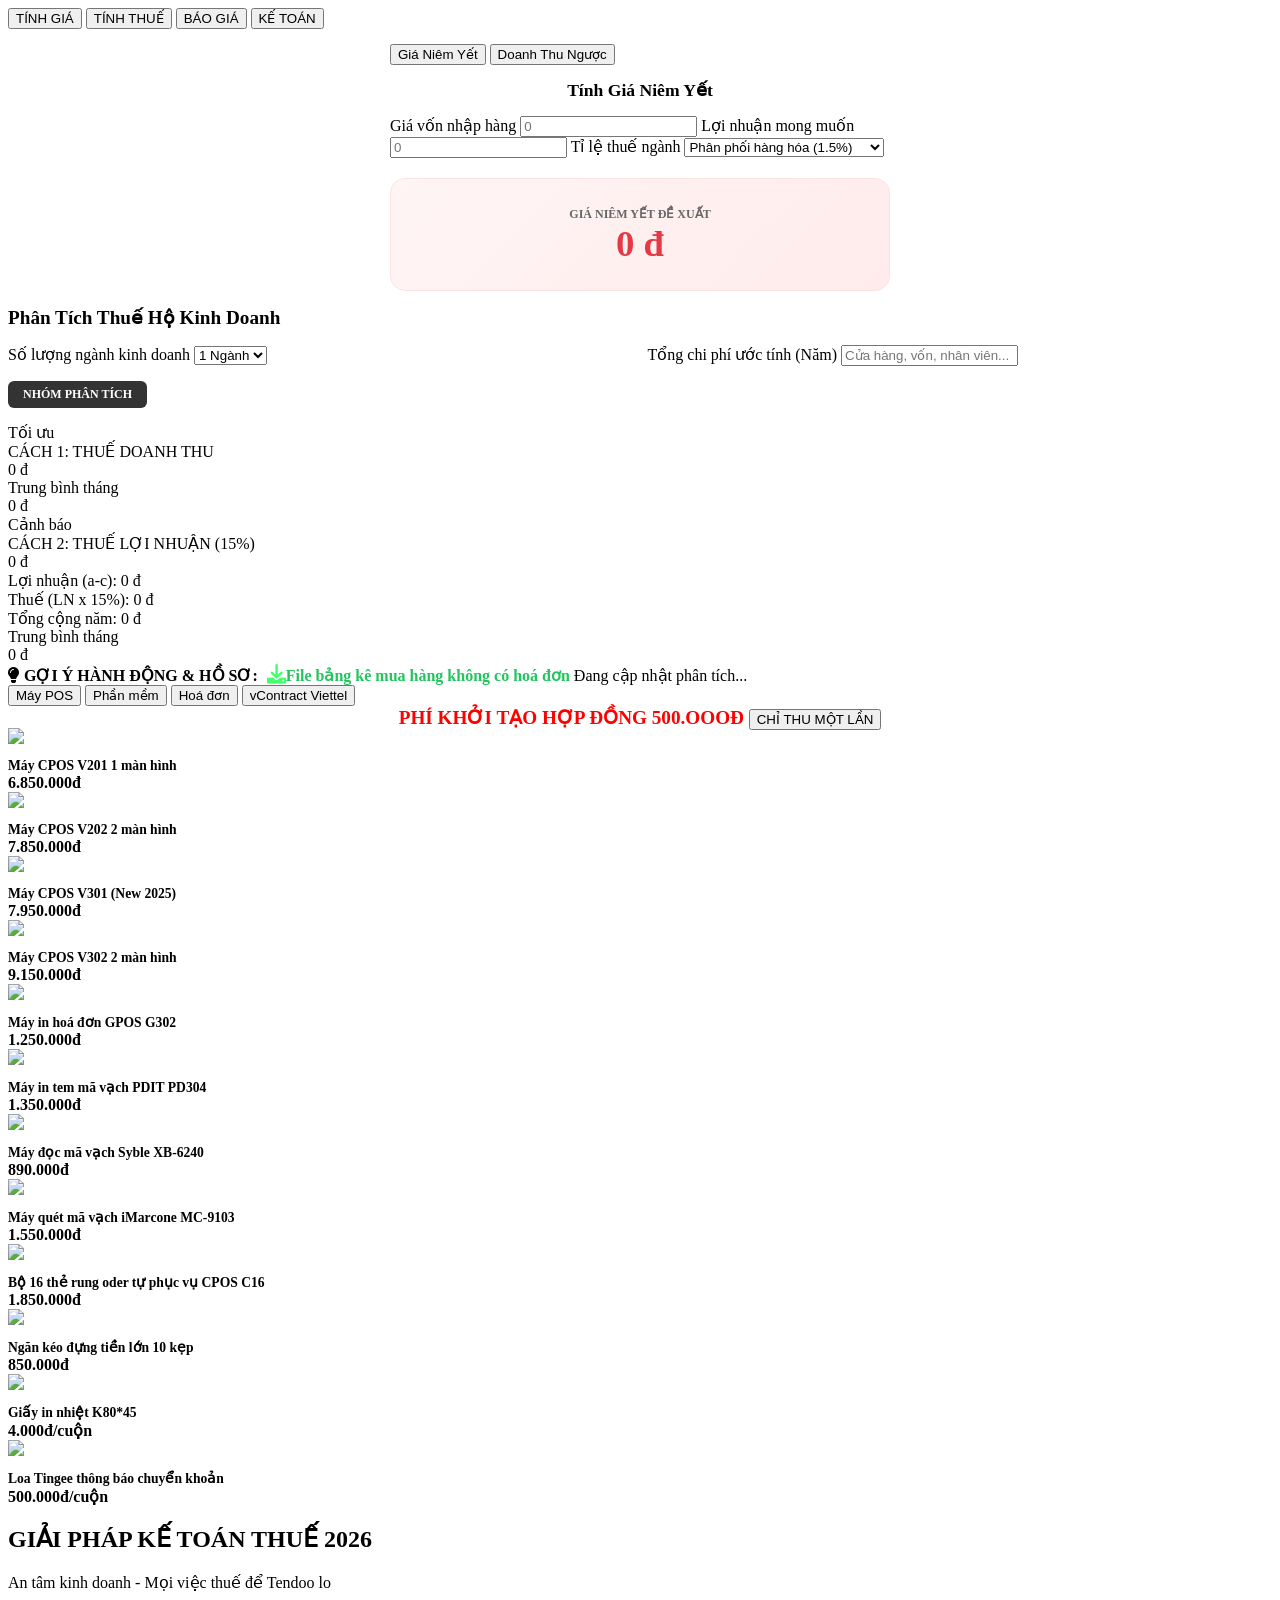
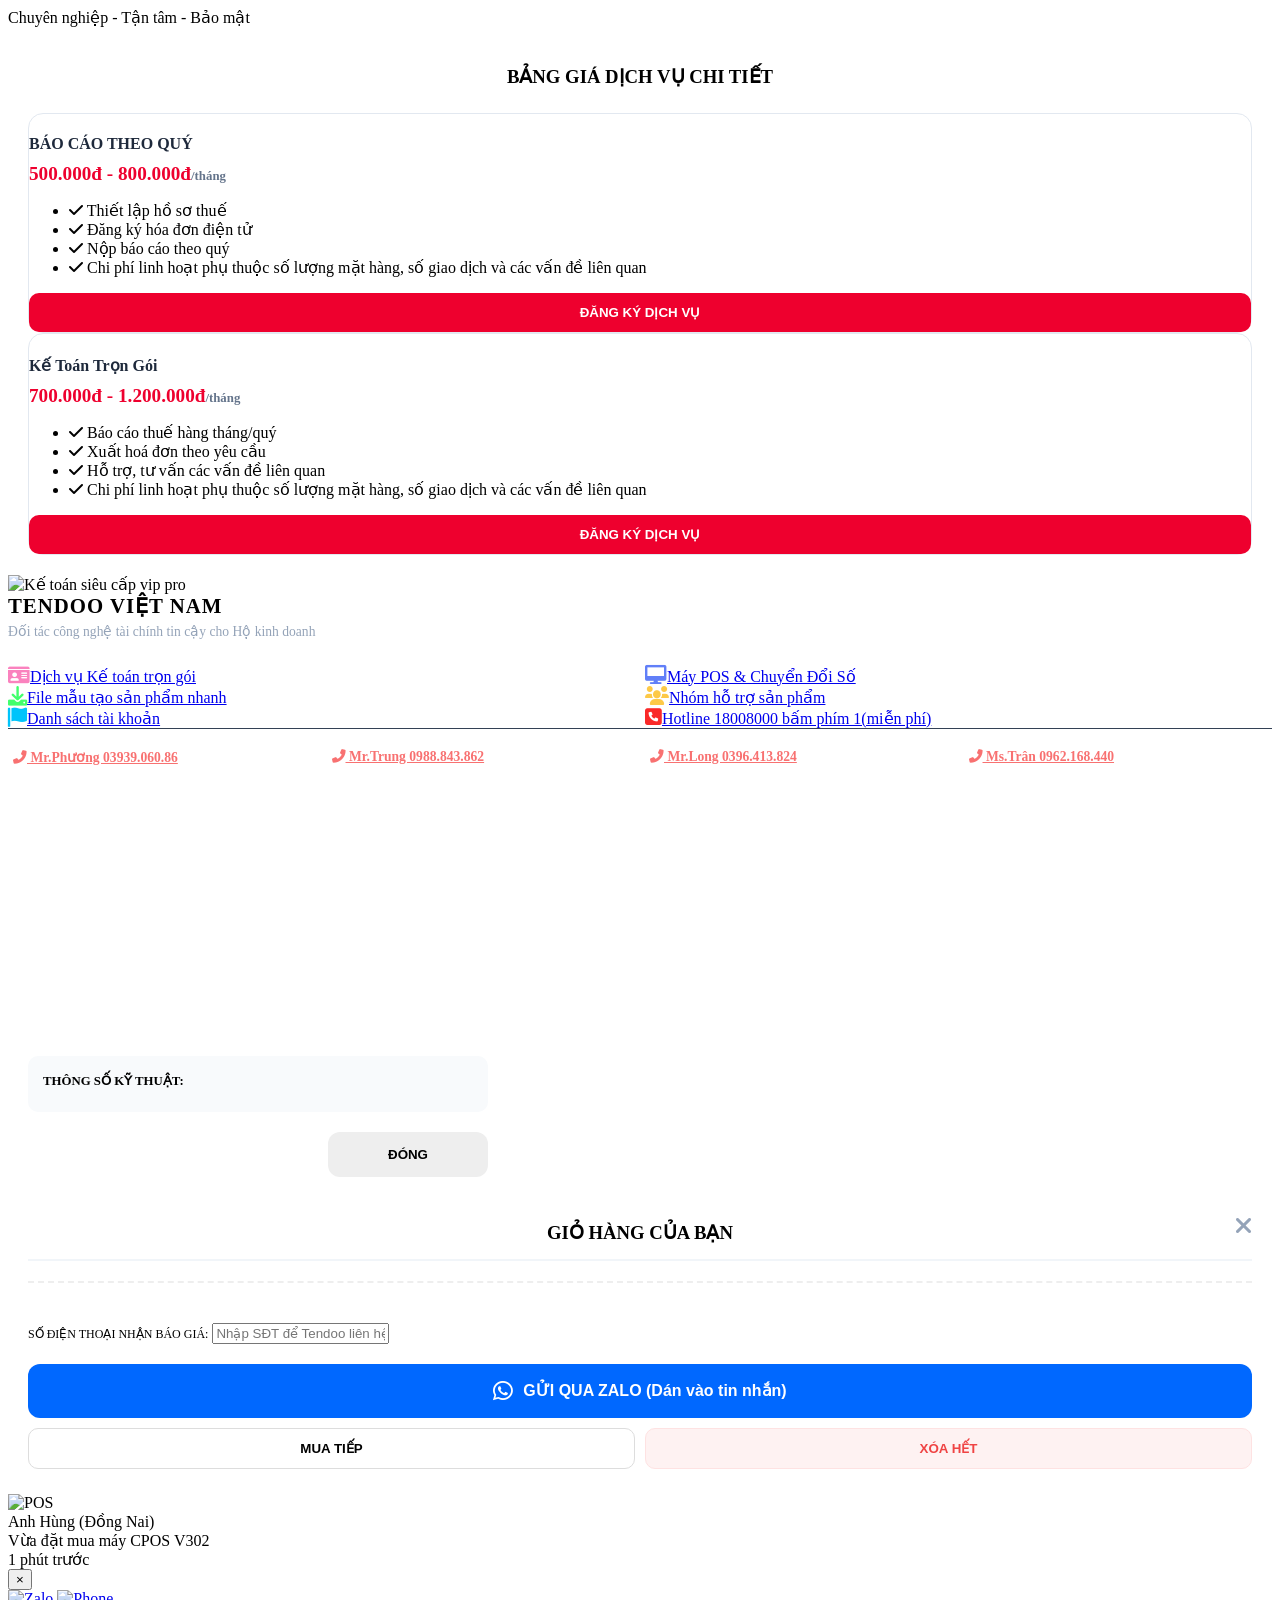
==== commit c4bbe62c: "Update index.html" ====
--- a/index.html
+++ b/index.html
@@ -153,7 +153,7 @@
 
         <div id="advice_container" class="advice-box">
             <b><i class="fas fa-lightbulb"></i> GỢI Ý HÀNH ĐỘNG & HỒ SƠ:</b>
-            <a href="https://docs.google.com/spreadsheets/d/17kB4uHEg2h1NOjxPRLjFb5kjcO3BbVur/export?format=xlsx" style="color: #22c55e; font-weight: bold; text-decoration: none; margin-left: 5px;">
+            <a href="https://docs.google.com/spreadsheets/d/1_uCZgNF1EZQTu3DCFVChg1kAx3zKS-3nm7OJCvkLSA0/export?format=xlsx" style="color: #22c55e; font-weight: bold; text-decoration: none; margin-left: 5px;">
             <i class="fas fa-download" style="color:#41ff6d; font-size: 1.2rem;"></i>File bảng kê mua hàng không có hoá đơn
             </a>
             <span id="advice_text">Đang cập nhật phân tích...</span>
@@ -168,8 +168,11 @@
             <button class="sub-tab-btn" onclick="switchSubTab('sub_vcontract', this)">vContract Viettel</button>
         </div>
         <div style="text-align: center;">
-            <h2 style="font-size: 1.2rem; margin-top: 0px; margin-bottom: 0px; color: red; display: inline-block; width: 100%;">
-                PHÍ KHỞI TẠO HỢP ĐỒNG 500.OOOĐ (CHỈ THU MỘT LẦN)
+            <h2 style="font-size: 1.2rem; margin-top: 0px; margin-bottom: -55px; color: red; display: inline-block; width: 100%;">
+                PHÍ KHỞI TẠO HỢP ĐỒNG 500.OOOĐ
+            <button class="btn-pulse" onclick="addInvoiceToCart('Phí khởi tạo', 500000)">
+                CHỈ THU MỘT LẦN
+            </button>
             </h2>
         </div>
 
@@ -720,7 +723,7 @@
     </div>
 </div>
 
-<div id="cart_bubble" onclick="toggleCartModal()" style="position:fixed; bottom:30px; right:20px; width:60px; height:60px; background:var(--primary); border-radius:50%; display:none; align-items:center; justify-content:center; color:white; box-shadow:0 10px 30px rgba(238,0,46,0.4); z-index:999; cursor:pointer;">
+<div id="cart_bubble" onclick="toggleCartModal()" style="position:fixed; bottom:160px; right:30px; width:50px; height:50px; background:var(--primary); border-radius:50%; display:none; align-items:center; justify-content:center; color:white; box-shadow:0 10px 30px rgba(238,0,46,0.4); z-index:999; cursor:pointer;">
     <i class="fas fa-shopping-cart"></i>
     <span id="cart_count" style="position:absolute; top:0; right:0; background:black; font-size:10px; padding:4px 7px; border-radius:50%;">0</span>
 </div>
@@ -774,31 +777,45 @@
         <button class="notif-close" onclick="hideNotif()">×</button>
     </div>
     <div id="productModal" class="modal" style="display:none; position:fixed; z-index:10001; left:0; top:0; width:100%; height:100%; background:rgba(0,0,0,0.85); align-items:center; justify-content:center;">
-        <div style="background:#fff; width:95%; max-width:420px; border-radius:20px; position:relative; padding:25px 20px 20px; box-shadow:0 20px 50px rgba(0,0,0,0.5); animation: zoomIn 0.3s ease;">  
-            <div onclick="closeModal()" style="position:absolute; top:12px; right:12px; width:32px; height:32px; background:#f1f5f9; border-radius:50%; display:flex; align-items:center; justify-content:center; cursor:pointer; font-size:22px; color:#64748b; z-index:110;">&times;
-            </div>
-            <div style="position: relative; width: 100%; height: 250px; background: #f8fafc; border-radius: 12px; overflow: hidden;">
-                <img id="modal_product_img" src="" style="width: 100%; height: 100%; object-fit: contain; display: block;">
+        <div style="background: rgba(255, 255, 255, 0.6); width:95%; max-width:420px; border-radius:20px; position:relative; padding:25px 20px 20px; box-shadow:0 20px 50px rgba(0,0,0,0.3); animation: zoomIn 0.3s ease; backdrop-filter: blur(20px) saturate(180%); -webkit-backdrop-filter: blur(20px) saturate(180%); border: 1px solid rgba(255,255,255,0.4);">  
+            <div onclick="closeModal()" style="position:absolute; top:12px; right:12px; width:32px; height:32px; background: rgba(241, 245, 249, 0.5); border-radius:50%; display:flex; align-items:center; justify-content:center; cursor:pointer; font-size:22px; color:#64748b; z-index:110; backdrop-filter: blur(5px);">×
+            </div>
+            <div style="position: relative; width: 100%; height: 250px; background: rgba(248, 250, 252, 0.4); border-radius: 12px; overflow: hidden; border: 1px solid rgba(255,255,255,0.2);">
+                <img id="modal_product_img" src="" 
+                    style="width: 100%; height: 100%; object-fit: contain; display: block; 
+                        filter: drop-shadow(0 10px 20px rgba(0,0,0,0.15)) brightness(1.05) contrast(1.05) saturate(1.1); 
+                        transition: all 0.5s cubic-bezier(0.23, 1, 0.32, 1);
+                        mask-image: linear-gradient(to bottom, black 95%, transparent 100%);
+                        border-radius: 20px; overflow: hidden;">
             <button type="button" class="slider-nav" onclick="changeImage(-1)" id="btn_prev" 
-                style="position: absolute; left: 10px; top: 50%; transform: translateY(-50%); z-index: 100; background: rgba(255,255,255,0.8); border: none; border-radius: 50%; width: 35px; height: 35px; cursor: pointer; display: flex; align-items: center; justify-content: center;">&#10094;
+                style="position: absolute; left: 10px; top: 50%; transform: translateY(-50%); z-index: 100; background: rgba(255,255,255,0.6); border: none; border-radius: 50%; width: 35px; height: 35px; cursor: pointer; display: flex; align-items: center; justify-content: center; backdrop-filter: blur(4px);">&#10094;
             </button>
             <button type="button" class="slider-nav" onclick="changeImage(1)" id="btn_next" 
-                style="position: absolute; right: 10px; top: 50%; transform: translateY(-50%); z-index: 100; background: rgba(255,255,255,0.8); border: none; border-radius: 50%; width: 35px; height: 35px; cursor: pointer; display: flex; align-items: center; justify-content: center;">&#10095;
+                style="position: absolute; right: 10px; top: 50%; transform: translateY(-50%); z-index: 100; background: rgba(255,255,255,0.6); border: none; border-radius: 50%; width: 35px; height: 35px; cursor: pointer; display: flex; align-items: center; justify-content: center; backdrop-filter: blur(4px);">&#10095;
             </button>
-                <div id="image_counter" style="position: absolute; bottom: 10px; right: 10px; background: rgba(0,0,0,0.6); color: white; padding: 2px 10px; border-radius: 10px; font-size: 11px; z-index: 101;">1/1</div>
-            </div>
-            <h3 id="modal_product_name" style="margin:15px 0 5px; font-size:1.25rem; color:#1e293b; text-align:center;"></h3>
+                <div id="image_counter" style="position: absolute; bottom: 10px; right: 10px; background: rgba(0,0,0,0.4); color: white; padding: 2px 10px; border-radius: 10px; font-size: 11px; z-index: 101; backdrop-filter: blur(4px);">1/1</div>
+            </div>
+            <h3 id="modal_product_name" style="margin:15px 0 5px; font-size:1.25rem; color:#1e293b; text-align:center; text-shadow: 0 1px 2px rgba(255,255,255,0.8);"></h3>
             <div id="modal_product_price" style="color:#ee002e; font-size:1.5rem; font-weight:900; margin-bottom:15px; text-align:center;"></div>
-            <div style="text-align:left; background:#f8fafc; padding:15px; border-radius:12px; border:1px solid #f1f5f9;">
+            <div style="text-align:left; background: rgba(248, 250, 252, 0.4); padding:15px; border-radius:12px; border:1px solid rgba(255,255,255,0.3); backdrop-filter: blur(10px);">
                 <div style="font-weight:bold; margin-bottom:8px; font-size:0.85rem; color:#475569; display:flex; align-items:center; gap:5px;">
                     <i class="fas fa-info-circle"></i> CẤU HÌNH CHI TIẾT
                 </div>
                 <div id="modal_product_specs" style="font-size:0.85rem; color:#334155; line-height:1.6;"></div>
             </div>
-            <button class="add-cart-btn" onclick="addInvoiceToCart(currentProduct.name, currentProduct.price); document.getElementById('productModal').style.display='none';" style="width:100%; margin-top:20px; padding:16px; background:#ee002e; color:white; border:none; border-radius:12px; font-weight:bold; font-size:1rem; cursor:pointer; transition: 0.3s; box-shadow: 0 4px 15px rgba(238,0,46,0.3);">
+            <button class="add-cart-btn" onclick="addInvoiceToCart(currentProduct.name, currentProduct.price); document.getElementById('productModal').style.display='none';" style="width:100%; margin-top:20px; padding:16px; background: rgba(238, 0, 46, 0.85); color:white; border:none; border-radius:12px; font-weight:bold; font-size:1rem; cursor:pointer; transition: 0.3s; box-shadow: 0 8px 20px rgba(238,0,46,0.2); backdrop-filter: blur(5px);">
             <i class="fas fa-cart-plus"></i> Thêm vào giỏ hàng
             </button>
         </div>
+    </div>
+    <div class="floating-contact">
+    <a href="https://zalo.me/0393906086" class="contact-zalo zalo-btn" target="_blank" title="Chat Zalo">
+        <img src="https://upload.wikimedia.org/wikipedia/commons/9/91/Icon_of_Zalo.svg" alt="Zalo">
+    </a>
+
+    <a href="tel:0393906086" class="contact-phone phone-btn" title="Gọi Hotline">
+        <img src="https://canpos.vn/wp-content/plugins/button-contact-vr/img/phone.png" alt="Phone">
+    </a>
     </div>
 <script src="https://cdnjs.cloudflare.com/ajax/libs/html2pdf.js/0.10.1/html2pdf.bundle.min.js"></script>
 <script src="script.js"></script>
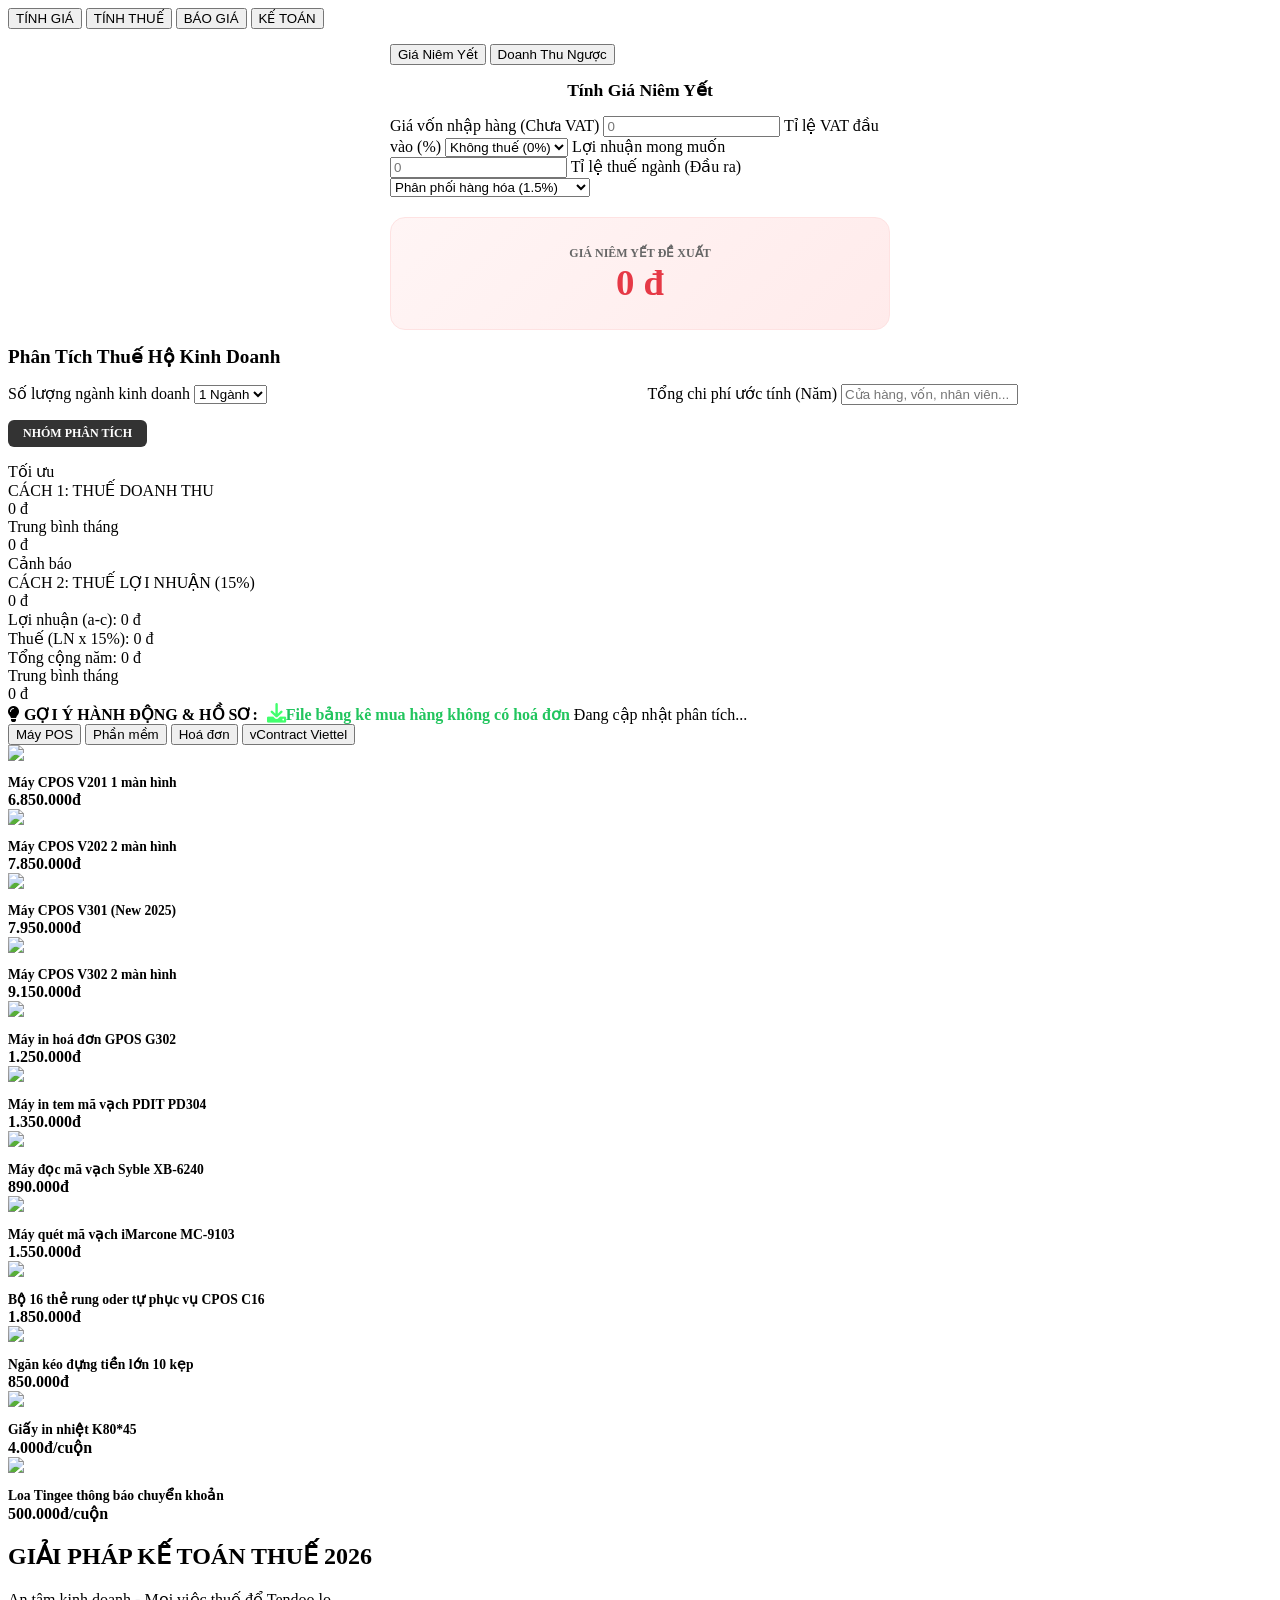
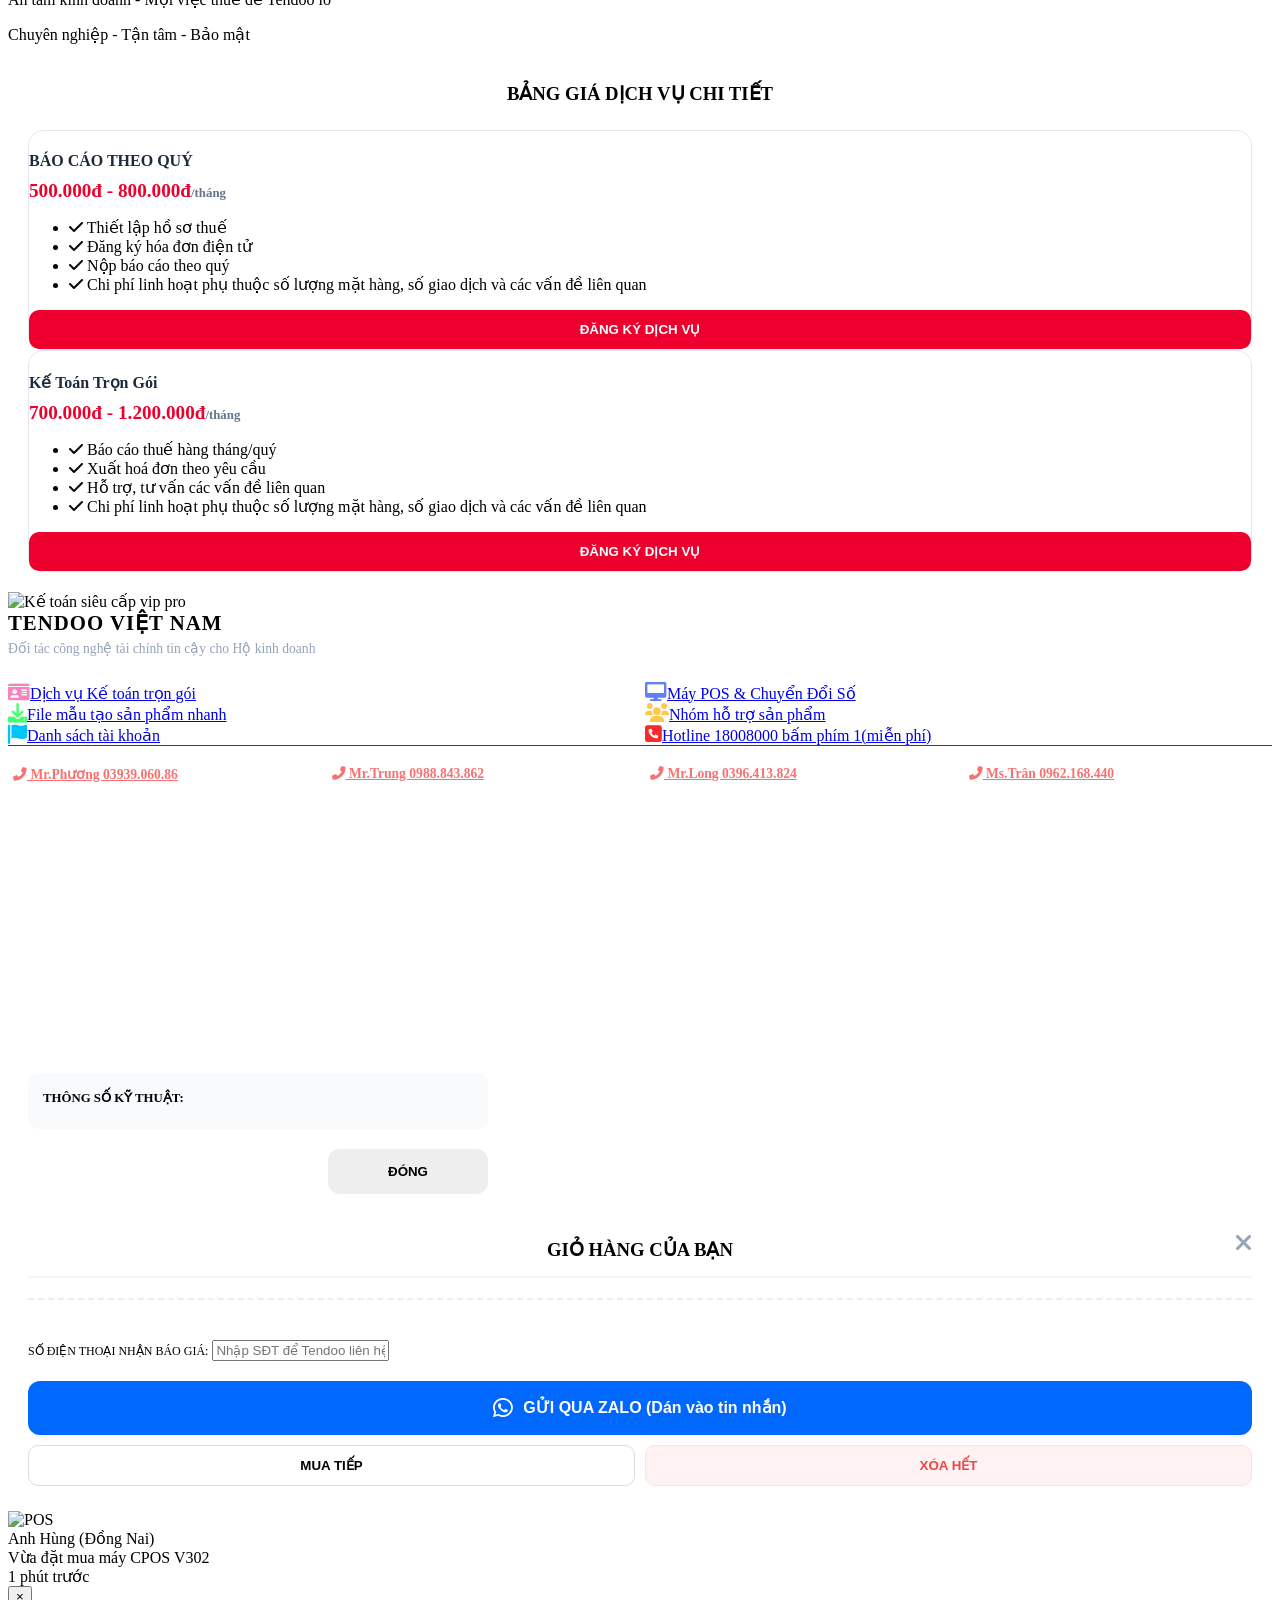
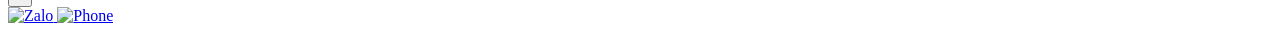
==== commit 738de900: "Update index.html" ====
--- a/index.html
+++ b/index.html
@@ -40,31 +40,44 @@
     <div class="card" style="max-width: 500px; margin: 0 auto; padding: 15px;">
         
         <div class="sub-tabs">
-            <button onclick="switchSubTab('sub1', this)" class="sub-tab-btn active" >Giá Niêm Yết</button>
-            <button onclick="switchSubTab('sub2', this)" class="sub-tab-btn">Doanh Thu Ngược</button>
-        </div>
-
-        <div id="sub1" class="sub-tab-content">
-            <h2 style="font-size: 1.1rem; text-align: center; margin-bottom: 15px;">Tính Giá Niêm Yết</h2>
-            <label>Giá vốn nhập hàng</label>
-            <input type="text" id="x_val" class="form-control currency-input" placeholder="0" oninput="calcPrice()">
-            <label>Lợi nhuận mong muốn</label>
-            <input type="text" id="y_val" class="form-control currency-input" placeholder="0" oninput="calcPrice()">
-            <label>Tỉ lệ thuế ngành</label>
-            <select id="t_select" class="form-control" onchange="toggleT()">
-                <option value="0.015">Phân phối hàng hóa (1.5%)</option>
-                <option value="0.045">Dịch vụ, sản xuất (4.5%)</option>
-                <option value="0.07">Dịch vụ không hàng hóa (7%)</option>
-                <option value="custom">Tự nhập %</option>
-            </select>
-            <input type="number" id="t_custom" class="form-control" style="display:none; margin-top:5px;" placeholder="Nhập % tổng thuế" oninput="calcPrice()">
-            <div style="text-align:center; padding:25px; background:linear-gradient(135deg, #fff5f5, #ffebeb); border-radius:15px; margin-top:20px; border: 1px solid #fee2e2;">
-                <span style="font-size:0.75rem; font-weight:bold; color:#666; text-transform: uppercase;">Giá Niêm Yết Đề Xuất</span>
-                <span id="p_res" style="font-size:2.3rem; font-weight:900; color:#e63946; display:block;">0 đ</span>
-            </div>
-        </div>
-
-        <div id="sub2" class="sub-tab-content" style="display:none;">
+            <button class="sub-tab-btn active" id="btn_hoadon_hkd" onclick="switchpTab('p_ny', this)">Giá Niêm Yết</button>
+            <button class="sub-tab-btn" id="btn_hoadon_cty" onclick="switchpTab('p_dt', this)">Doanh Thu Ngược</button>
+        </div>
+
+        <div id="p_ny" class="p-tab-content">
+    <h2 style="font-size: 1.1rem; text-align: center; margin-bottom: 15px;">Tính Giá Niêm Yết</h2>
+    
+    <label>Giá vốn nhập hàng (Chưa VAT)</label>
+    <input type="text" id="x_val" class="form-control currency-input" placeholder="0" oninput="calcPrice()">
+    
+    <label>Tỉ lệ VAT đầu vào (%)</label>
+    <select id="vat_select" class="form-control" onchange="toggleVAT()">
+        <option value="0" selected>Không thuế (0%)</option>
+        <option value="0.05">VAT (5%)</option>
+        <option value="0.08">VAT (8%)</option>
+        <option value="0.1">VAT (10%)</option>
+    </select>
+    <input type="number" id="vat_custom" class="form-control" style="display:none; margin-top:5px;" placeholder="Nhập % VAT" oninput="calcPrice()">
+
+    <label>Lợi nhuận mong muốn</label>
+    <input type="text" id="y_val" class="form-control currency-input" placeholder="0" oninput="calcPrice()">
+    
+    <label>Tỉ lệ thuế ngành (Đầu ra)</label>
+    <select id="t_select" class="form-control" onchange="toggleT()">
+        <option value="0.015">Phân phối hàng hóa (1.5%)</option>
+        <option value="0.045">Dịch vụ, sản xuất (4.5%)</option>
+        <option value="0.07">Dịch vụ không hàng hóa (7%)</option>
+        <option value="custom">Tự nhập %</option>
+    </select>
+    <input type="number" id="t_custom" class="form-control" style="display:none; margin-top:5px;" placeholder="Nhập % tổng thuế" oninput="calcPrice()">
+    
+    <div style="text-align:center; padding:25px; background:linear-gradient(135deg, #fff5f5, #ffebeb); border-radius:15px; margin-top:20px; border: 1px solid #fee2e2;">
+        <span style="font-size:0.75rem; font-weight:bold; color:#666; text-transform: uppercase;">Giá Niêm Yết Đề Xuất</span>
+        <span id="p_res" style="font-size:2.3rem; font-weight:900; color:#e63946; display:block;">0 đ</span>
+    </div>
+</div>
+
+        <div id="p_dt" class="p-tab-content" style="display:none;">
             <h2 style="font-size: 1.1rem; text-align: center; margin-bottom: 15px;">Tính Doanh Thu Từ Thuế Khoán</h2> 
             <label>Số thuế khoán cũ</label>
             <input type="text" id="tax_paid" class="form-control currency-input" placeholder="0" oninput="calcRevenue()">
@@ -167,14 +180,6 @@
             <button class="sub-tab-btn" onclick="switchSubTab('sub_hoadon', this)">Hoá đơn</button>
             <button class="sub-tab-btn" onclick="switchSubTab('sub_vcontract', this)">vContract Viettel</button>
         </div>
-        <div style="text-align: center;">
-            <h2 style="font-size: 1.2rem; margin-top: 0px; margin-bottom: -55px; color: red; display: inline-block; width: 100%;">
-                PHÍ KHỞI TẠO HỢP ĐỒNG 500.OOOĐ
-            <button class="btn-pulse" onclick="addInvoiceToCart('Phí khởi tạo', 500000)">
-                CHỈ THU MỘT LẦN
-            </button>
-            </h2>
-        </div>
 
         <div id="sub_hardware" class="sub-tab-content">
             <div class="pos-grid">
@@ -361,6 +366,19 @@
         </div>
 
         <div id="sub_hoadon" class="sub-tab-content" style="display:none">
+            <div class="sub-tabs" style="margin-bottom: 20px; justify-content: center; display: flex; gap: 10px;">
+                <button class="sub-tab-btn active" id="btn_hoadon_hkd" onclick="switchInnerTab('inner_hkd', this)">Giá Cho HKD</button>
+                <button class="sub-tab-btn" id="btn_hoadon_cty" onclick="switchInnerTab('inner_cty', this)">Giá Cho CTY</button>
+            </div>
+            <div id="inner_hkd" class="inner-tab-content">
+                <div style="text-align: center;">
+            <h2 style="font-size: 1.2rem; margin-top: 0px; margin-bottom: -55px; color: red; display: inline-block; width: 100%;">
+                PHÍ KHỞI TẠO HỢP ĐỒNG 500.OOOĐ
+            <button class="btn-pulse" onclick="addInvoiceToCart('Phí khởi tạo', 500000)">
+                CHỈ THU MỘT LẦN
+            </button>
+            </h2>
+                </div>
             <div class="card">
                 <table class="table-invoice">
                     <div style="text-align: center;">
@@ -444,9 +462,8 @@
                         <td><button class="add-cart-btn" onclick="addInvoiceToCart('Gói hóa đơn 200.000 tờ', 12100000)">Thêm</button></td>
                     </tr>
                     </tbody>
-                    </table>
-            </div>
-
+                </table>
+            </div>
             <div class="card">
                 <table class="table-invoice">
                 <div style="text-align: center;">
@@ -519,6 +536,19 @@
                     </tr>
                 </tbody>
                 </table>
+            </div>
+            </div>
+
+            <div id="inner_cty" class="inner-tab-content" style="display:none">
+                <div style="text-align: center;">
+            <h2 style="font-size: 1.2rem; margin-top: 0px; margin-bottom: -55px; color: red; display: inline-block; width: 100%;">
+                PHÍ KHỞI TẠO HỢP ĐỒNG 1.000.OOOĐ
+            <button class="btn-pulse" onclick="addInvoiceToCart('Phí khởi tạo', 1000000)">
+                CHỈ THU MỘT LẦN
+            </button>
+            </h2>
+                </div>
+            
             </div>
         </div>
 
@@ -651,7 +681,8 @@
                 </div>
             </div>
         </div>
-        <img src="https://i.ibb.co/23brjGx6/z7451248947957-91ba6db41c4c5a633b9269cb5ab143ce.jpg" alt="Kế toán siêu cấp vip pro" class="responsive-img">
+        
+<img src="https://i.ibb.co/23brjGx6/z7451248947957-91ba6db41c4c5a633b9269cb5ab143ce.jpg" alt="Kế toán siêu cấp vip pro" class="responsive-img">    
     </div>
     
     <div class="service-footer">
@@ -819,6 +850,7 @@
     </div>
 <script src="https://cdnjs.cloudflare.com/ajax/libs/html2pdf.js/0.10.1/html2pdf.bundle.min.js"></script>
 <script src="script.js"></script>
+
 </body>
 </html>
 
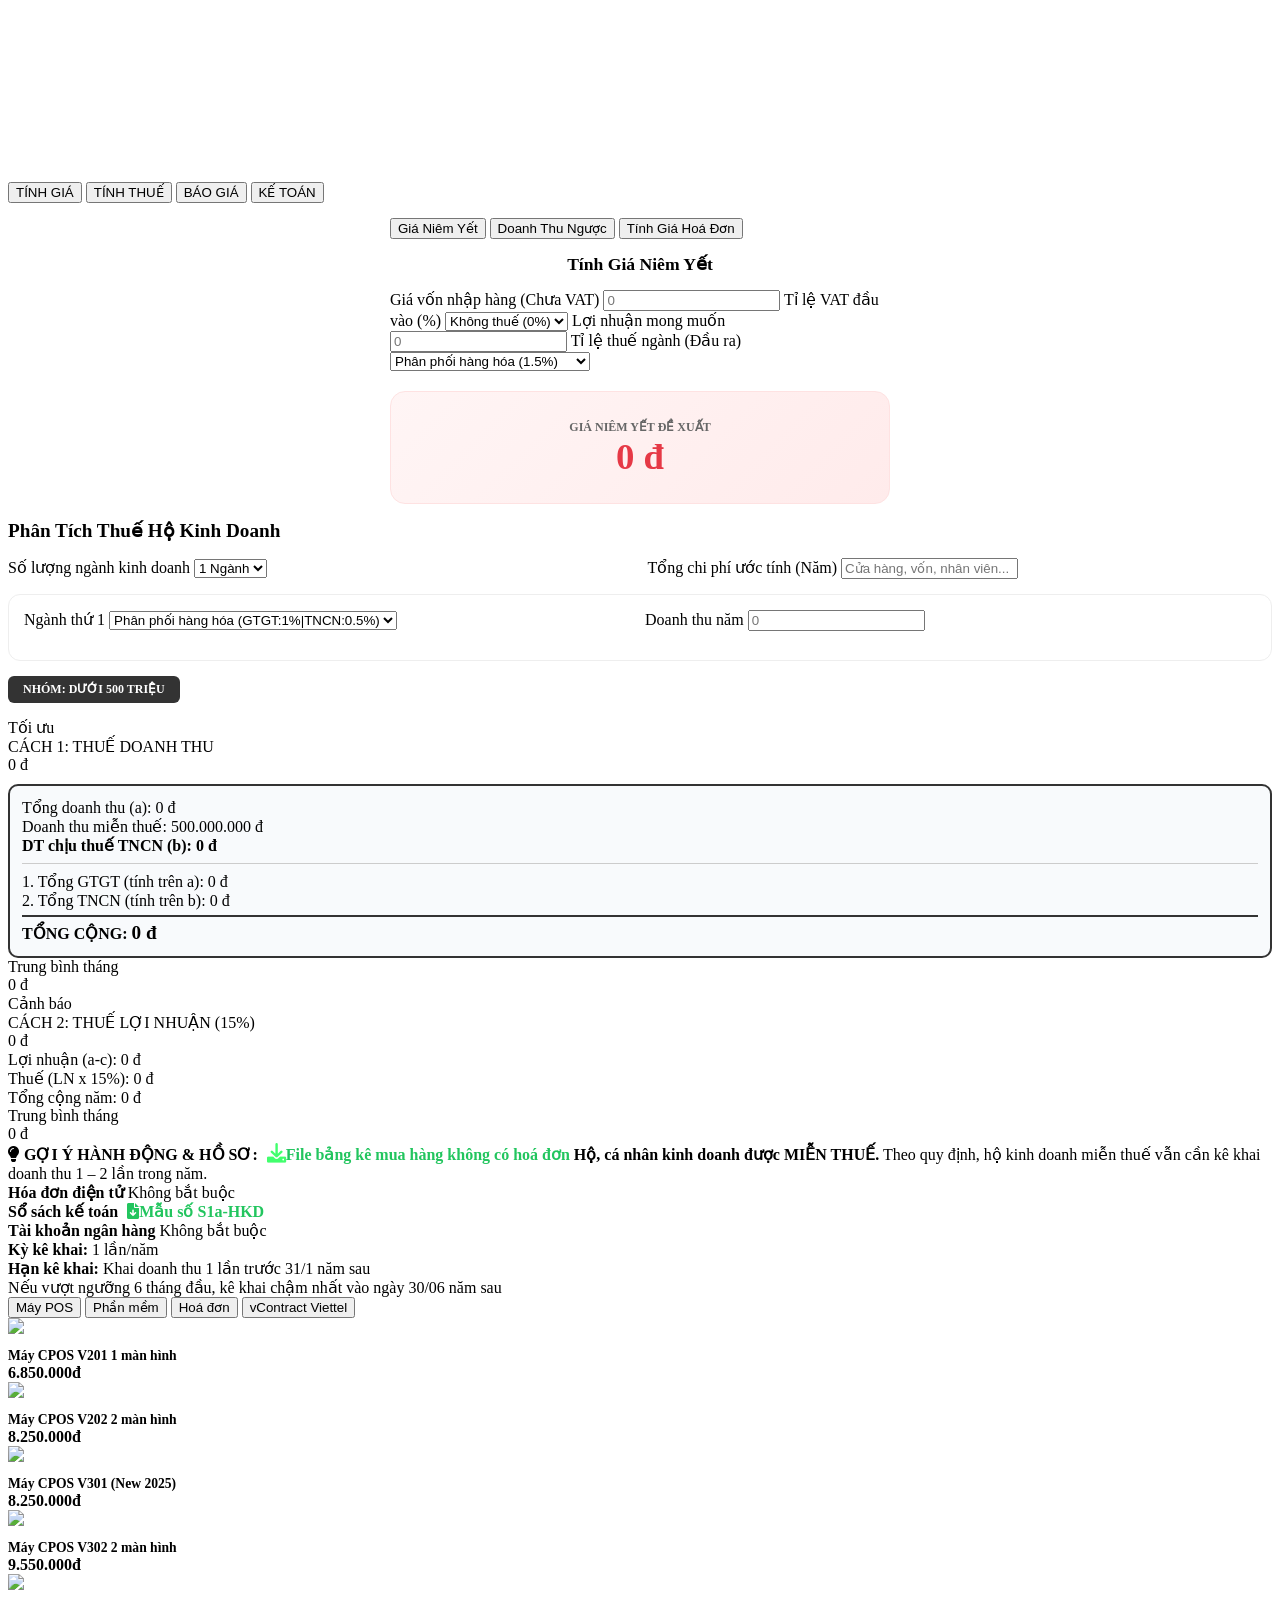
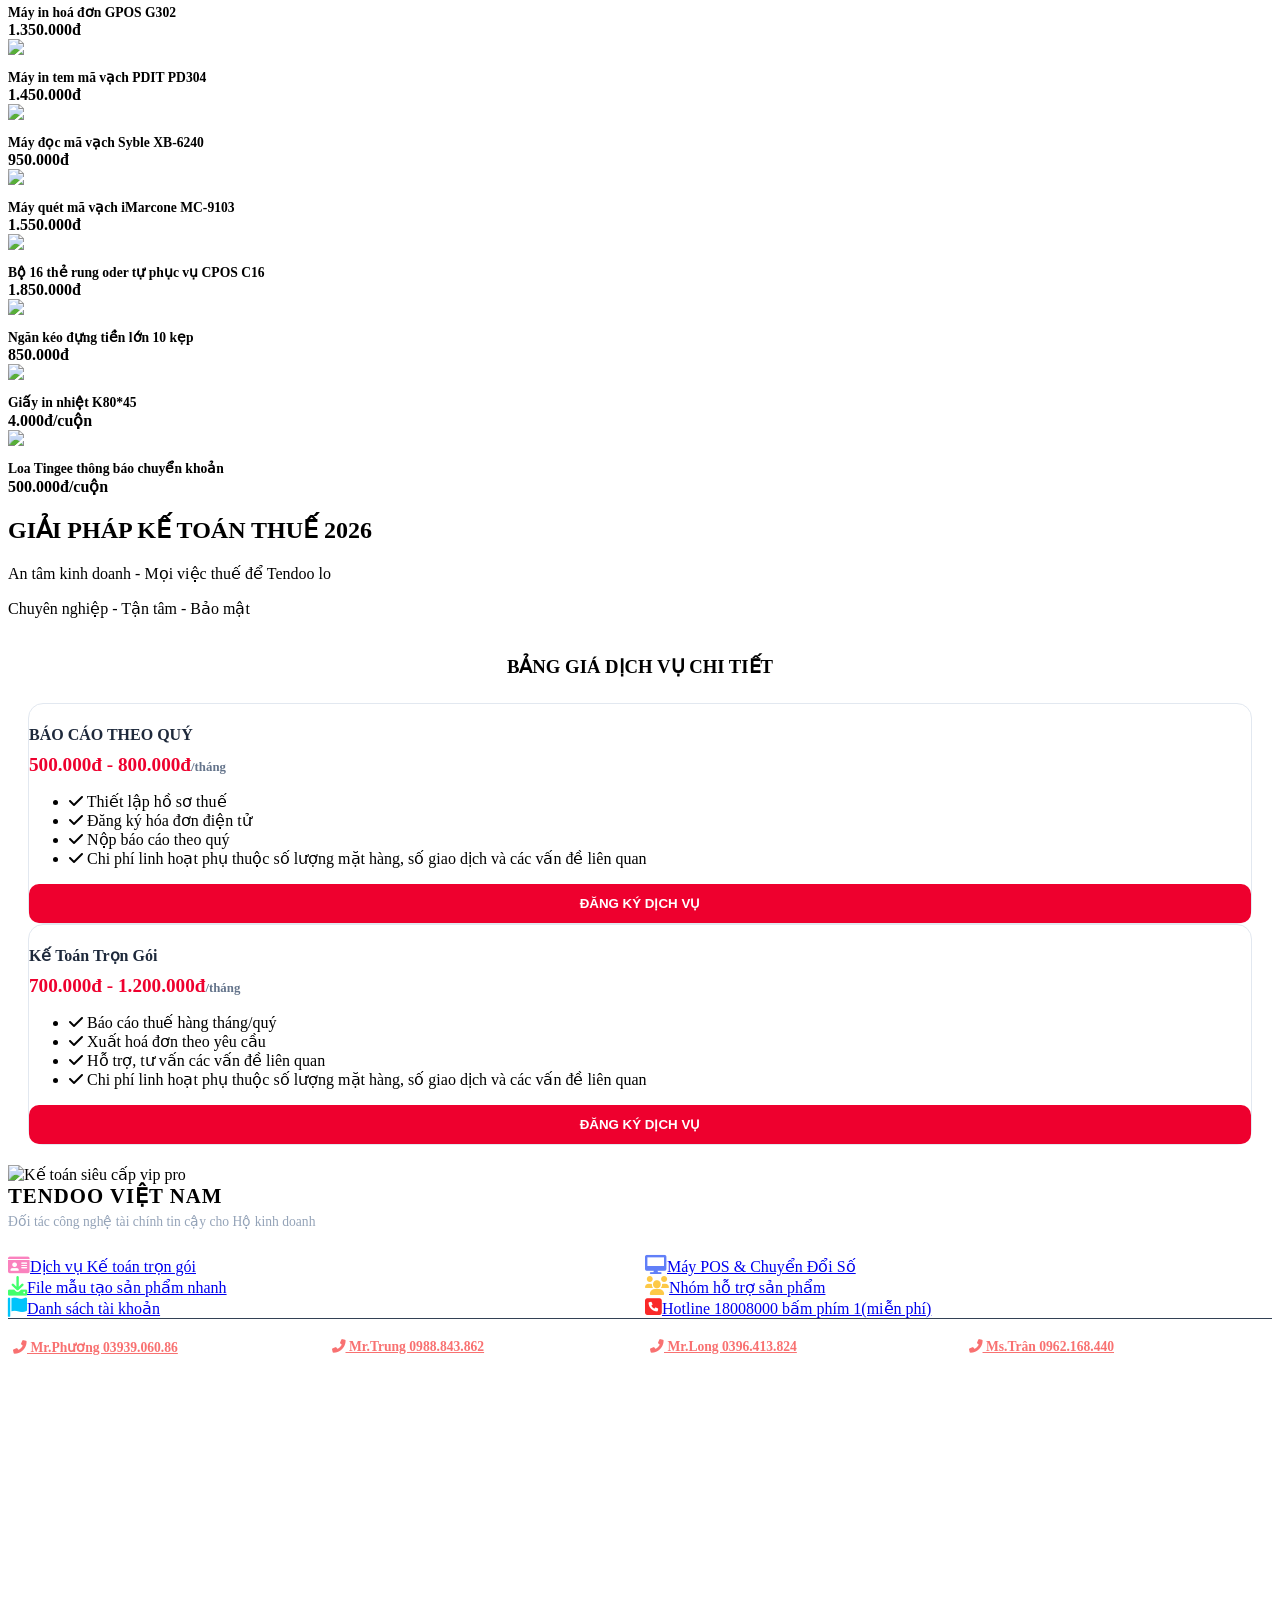
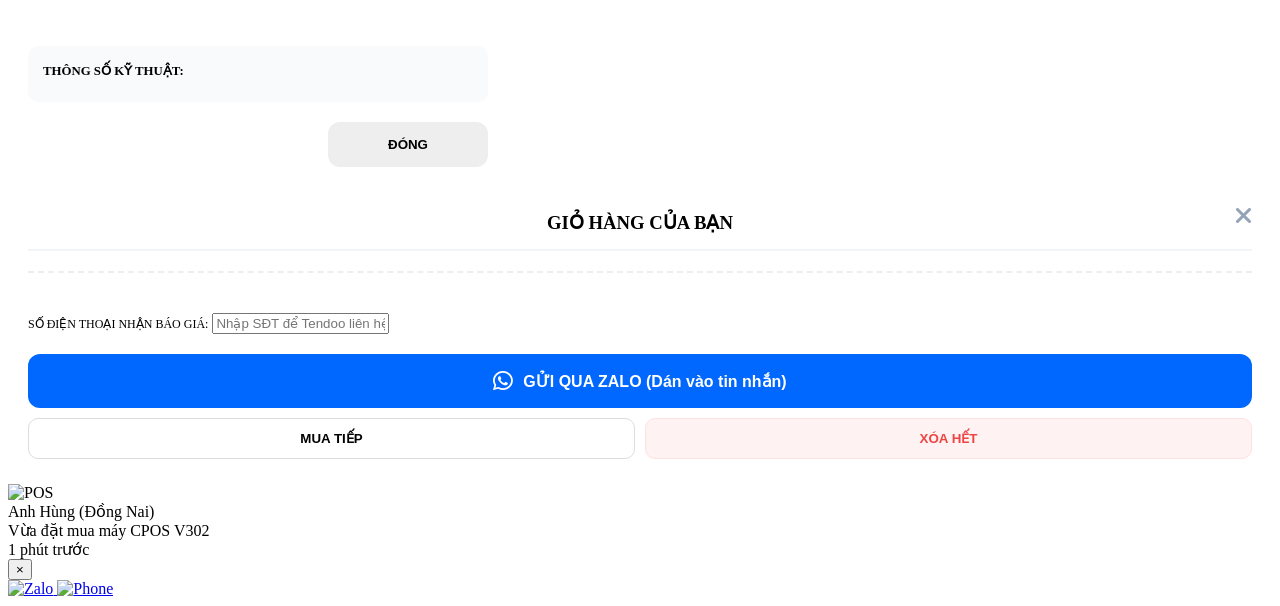
==== commit 96c173f4: "Update index.html" ====
--- a/index.html
+++ b/index.html
@@ -40,42 +40,39 @@
     <div class="card" style="max-width: 500px; margin: 0 auto; padding: 15px;">
         
         <div class="sub-tabs">
-            <button class="sub-tab-btn active" id="btn_hoadon_hkd" onclick="switchpTab('p_ny', this)">Giá Niêm Yết</button>
-            <button class="sub-tab-btn" id="btn_hoadon_cty" onclick="switchpTab('p_dt', this)">Doanh Thu Ngược</button>
+            <button class="sub-tab-btn active" id="btn_ny" onclick="switchpTab('p_ny', this)">Giá Niêm Yết</button>
+            <button class="sub-tab-btn" id="btn_dt" onclick="switchpTab('p_dt', this)">Doanh Thu Ngược</button>
+            <button class="sub-tab-btn" id="btn_ghd" onclick="switchpTab('p_ghd', this)">Tính Giá Hoá Đơn</button>
         </div>
 
         <div id="p_ny" class="p-tab-content">
-    <h2 style="font-size: 1.1rem; text-align: center; margin-bottom: 15px;">Tính Giá Niêm Yết</h2>
+            <h2 style="font-size: 1.1rem; text-align: center; margin-bottom: 15px;">Tính Giá Niêm Yết</h2>
+            <label>Giá vốn nhập hàng (Chưa VAT)</label>
+            <input type="text" id="x_val" class="form-control currency-input" placeholder="0" oninput="calcPrice()">
+            <label>Tỉ lệ VAT đầu vào (%)</label>
+            <select id="vat_select" class="form-control" onchange="toggleVAT()">
+                <option value="0" selected>Không thuế (0%)</option>
+                <option value="0.05">VAT (5%)</option>
+                <option value="0.08">VAT (8%)</option>
+                <option value="0.1">VAT (10%)</option>
+            </select>
+            <input type="number" id="vat_custom" class="form-control" style="display:none; margin-top:5px;" placeholder="Nhập % VAT" oninput="calcPrice()">
+            <label>Lợi nhuận mong muốn</label>
+            <input type="text" id="y_val" class="form-control currency-input" placeholder="0" oninput="calcPrice()">
+            <label>Tỉ lệ thuế ngành (Đầu ra)</label>
+            <select id="t_select" class="form-control" onchange="toggleT()">
+                <option value="0.015">Phân phối hàng hóa (1.5%)</option>
+                <option value="0.045">Dịch vụ, sản xuất (4.5%)</option>
+                <option value="0.07">Dịch vụ không hàng hóa (7%)</option>
+                <option value="custom">Tự nhập %</option>
+            </select>
+            <input type="number" id="t_custom" class="form-control" style="display:none; margin-top:5px;" placeholder="Nhập % tổng thuế" oninput="calcPrice()">
     
-    <label>Giá vốn nhập hàng (Chưa VAT)</label>
-    <input type="text" id="x_val" class="form-control currency-input" placeholder="0" oninput="calcPrice()">
-    
-    <label>Tỉ lệ VAT đầu vào (%)</label>
-    <select id="vat_select" class="form-control" onchange="toggleVAT()">
-        <option value="0" selected>Không thuế (0%)</option>
-        <option value="0.05">VAT (5%)</option>
-        <option value="0.08">VAT (8%)</option>
-        <option value="0.1">VAT (10%)</option>
-    </select>
-    <input type="number" id="vat_custom" class="form-control" style="display:none; margin-top:5px;" placeholder="Nhập % VAT" oninput="calcPrice()">
-
-    <label>Lợi nhuận mong muốn</label>
-    <input type="text" id="y_val" class="form-control currency-input" placeholder="0" oninput="calcPrice()">
-    
-    <label>Tỉ lệ thuế ngành (Đầu ra)</label>
-    <select id="t_select" class="form-control" onchange="toggleT()">
-        <option value="0.015">Phân phối hàng hóa (1.5%)</option>
-        <option value="0.045">Dịch vụ, sản xuất (4.5%)</option>
-        <option value="0.07">Dịch vụ không hàng hóa (7%)</option>
-        <option value="custom">Tự nhập %</option>
-    </select>
-    <input type="number" id="t_custom" class="form-control" style="display:none; margin-top:5px;" placeholder="Nhập % tổng thuế" oninput="calcPrice()">
-    
-    <div style="text-align:center; padding:25px; background:linear-gradient(135deg, #fff5f5, #ffebeb); border-radius:15px; margin-top:20px; border: 1px solid #fee2e2;">
-        <span style="font-size:0.75rem; font-weight:bold; color:#666; text-transform: uppercase;">Giá Niêm Yết Đề Xuất</span>
-        <span id="p_res" style="font-size:2.3rem; font-weight:900; color:#e63946; display:block;">0 đ</span>
-    </div>
-</div>
+            <div style="text-align:center; padding:25px; background:linear-gradient(135deg, #fff5f5, #ffebeb); border-radius:15px; margin-top:20px; border: 1px solid #fee2e2;">
+                <span style="font-size:0.75rem; font-weight:bold; color:#666; text-transform: uppercase;">Giá Niêm Yết Đề Xuất</span>
+                <span id="p_res" style="font-size:2.3rem; font-weight:900; color:#e63946; display:block;">0 đ</span>
+            </div>
+        </div>
 
         <div id="p_dt" class="p-tab-content" style="display:none;">
             <h2 style="font-size: 1.1rem; text-align: center; margin-bottom: 15px;">Tính Doanh Thu Từ Thuế Khoán</h2> 
@@ -94,6 +91,27 @@
                 <span id="rev_res" style="font-size:2.3rem; font-weight:900; color:#4361ee; display:block;">0 đ </span>
             </div>
         </div>
+
+        <div id="p_ghd" class="p-tab-content" style="display:none;">
+            <h2 style="font-size: 1.1rem; text-align: center; margin-bottom: 15px;">Tính Giá Hoá Đơn</h2>
+        <label>Giá tiền thực tế :</label>
+        <input type="text" id="valA" class="form-control" placeholder="Ví dụ: 1000000" oninput="calculate()">
+        <label>Giá cần xuất hóa đơn :</label>
+        <input type="text" id="valB" class="form-control"  placeholder="Ví dụ: 1500000" oninput="calculate()">
+        <label>Tỉ lệ thuế muốn thu :</label>
+        <select id="taxRate" class="form-control" onchange="toggleCustomTax()">
+            <option value="0.10">10%</option>
+            <option value="0.15" selected>15%</option>
+            <option value="custom">Tùy chỉnh (%)</option>
+        </select>
+        <input type="number" id="customTax" class="form-control" style="display:none; margin-top:5px;" placeholder="Nhập %" oninput="calculate()">
+        <div class="result">
+            <p>Phí hóa đơn : <span id="resE" class="highlight">0</span></p>
+            <p>Tổng thu tiền mặt : <span id="resF" class="highlight">0</span></p>
+            <p>Tổng thu chuyển khoản : <span id="resG" class="highlight">0</span></p>
+            <p>Tiền thối lại cho khách : <span id="resH" class="highlight">0</span></p>
+        </div>
+        </div>
     </div>
     </div>
 
@@ -198,7 +216,7 @@
                 </div>
                 <div class="pos-item" onclick="openPos({
                     name: 'CPOS V202 2 màn hình', 
-                    price: 7850000,
+                    price: 8250000,
                     images: ['https://static.tendoo.vn/finan-prd/cd73a06a-99c6-49dd-adf4-677b88dec256/image/29d1c90e-5120-41ff-b8f7-6e5b0c273231.png',
                              'https://static.tendoo.vn/finan-prd/cd73a06a-99c6-49dd-adf4-677b88dec256/image/64638680-6fd0-4346-be49-fcbed2fb334e.png',
                              'https://static.tendoo.vn/finan-prd/cd73a06a-99c6-49dd-adf4-677b88dec256/image/650c261a-2eea-45ee-ac1b-684c30df50fe.png',
@@ -207,11 +225,11 @@
                     })">
                     <img src="https://static.tendoo.vn/finan-prd/cd73a06a-99c6-49dd-adf4-677b88dec256/image/29d1c90e-5120-41ff-b8f7-6e5b0c273231.png">
                     <div style="font-size:0.85rem; font-weight:bold; margin-top:10px;">Máy CPOS V202 2 màn hình</div>
-                    <div style="color:var(--primary); font-weight:800;">7.850.000đ</div>
+                    <div style="color:var(--primary); font-weight:800;">8.250.000đ</div>
                 </div>
                 <div class="pos-item" onclick="openPos({
                     name: 'CPOS V301 1 màn hình', 
-                    price: 7950000,
+                    price: 8250000,
                     images: ['https://static.tendoo.vn/finan-prd/cd73a06a-99c6-49dd-adf4-677b88dec256/image/1baa780b-4617-4e9e-a890-871bff5be6b4.png',
                              'https://static.tendoo.vn/finan-prd/cd73a06a-99c6-49dd-adf4-677b88dec256/image/5525e0b4-5824-441f-833b-58e9a483fc8f.png',
                              'https://static.tendoo.vn/finan-prd/cd73a06a-99c6-49dd-adf4-677b88dec256/image/0f3a1ec1-b835-41e8-823c-5a82d7ef8531.png',
@@ -220,11 +238,11 @@
                     })">
                     <img src="https://static.tendoo.vn/finan-prd/cd73a06a-99c6-49dd-adf4-677b88dec256/image/1baa780b-4617-4e9e-a890-871bff5be6b4.png">
                     <div style="font-size:0.85rem; font-weight:bold; margin-top:10px;">Máy CPOS V301 (New 2025)</div>
-                    <div style="color:var(--primary); font-weight:800;">7.950.000đ</div>
+                    <div style="color:var(--primary); font-weight:800;">8.250.000đ</div>
                 </div>
                 <div class="pos-item" onclick="openPos({
                     name: 'CPOS V302 2 màn hình', 
-                    price: 9150000,
+                    price: 9550000,
                     images: ['https://static.tendoo.vn/finan-prd/cd73a06a-99c6-49dd-adf4-677b88dec256/image/672e6222-511d-4ab8-a21c-ccac69452c63.png',
                              'https://static.tendoo.vn/finan-prd/cd73a06a-99c6-49dd-adf4-677b88dec256/image/b6687a80-fdc4-49d8-9043-3fdaf0b86297.png',
                              'https://static.tendoo.vn/finan-prd/cd73a06a-99c6-49dd-adf4-677b88dec256/image/b1117636-9dc1-49c2-b08e-2ea9f97ade13.png',],
@@ -232,11 +250,11 @@
                     })">
                     <img src="https://static.tendoo.vn/finan-prd/cd73a06a-99c6-49dd-adf4-677b88dec256/image/672e6222-511d-4ab8-a21c-ccac69452c63.png">
                     <div style="font-size:0.85rem; font-weight:bold; margin-top:10px;">Máy CPOS V302 2 màn hình</div>
-                    <div style="color:var(--primary); font-weight:800;">9.150.000đ</div>
+                    <div style="color:var(--primary); font-weight:800;">9.550.000đ</div>
                 </div>
                 <div class="pos-item" onclick="openPos({
                     name: 'Máy in hoá đơn GPOS G302', 
-                    price: 1250000,
+                    price: 1350000,
                     images: ['https://static.tendoo.vn/finan-prd/cd73a06a-99c6-49dd-adf4-677b88dec256/image/f816b643-32df-40db-b4c1-3a76ac0e2755.png',
                              'https://static.tendoo.vn/finan-prd/cd73a06a-99c6-49dd-adf4-677b88dec256/image/bb3177cd-de2d-4832-85be-05513990e43d.png',
                              'https://static.tendoo.vn/finan-prd/cd73a06a-99c6-49dd-adf4-677b88dec256/image/c72b6331-5e1b-4130-ba35-6203f228c069.png',
@@ -245,22 +263,22 @@
                     })">
                     <img src="https://static.tendoo.vn/finan-prd/cd73a06a-99c6-49dd-adf4-677b88dec256/image/e27a694b-e4f3-4899-869b-60294e2c031c.png">
                     <div style="font-size:0.85rem; font-weight:bold; margin-top:10px;">Máy in hoá đơn GPOS G302</div>
-                    <div style="color:var(--primary); font-weight:800;">1.250.000đ</div>
+                    <div style="color:var(--primary); font-weight:800;">1.350.000đ</div>
                 </div>
                 <div class="pos-item" onclick="openPos({
                     name: 'Máy in tem mã vạch PDIT PD304', 
-                    price: 1350000,
+                    price: 1450000,
                     images: ['https://static.tendoo.vn/finan-prd/cd73a06a-99c6-49dd-adf4-677b88dec256/image/3064bb81-9c0c-4aef-9d95-1ff0e29679e1.jpg',
                              'https://static.tendoo.vn/finan-prd/cd73a06a-99c6-49dd-adf4-677b88dec256/image/ba35564c-d157-48e2-8e24-b982c53e8912.jpg',],
                     specs: 'Công nghệ in: In nhiệt trực tiếp (Direct Thermal) Độ phân giải: 203 DPI Cổng kết nối: USB 2.0, LAN (Ethernet) Tốc độ in: Lên đến 127 mm/s Chiều rộng in tối đa: 108 mm Chiều dài in tối đa: 1.000 mm Đường kính cuộn giấy: Tối đa 127 mm Kích thước lõi giấy: 25 mm hoặc 40 mm Bộ nhớ: 4MB Flash, 8MB SDRAM Loại giấy hỗ trợ: Tem nhãn nhiệt, giấy decal nhiệt, tem vận đơn Trọng lượng: Khoảng 1.42kg Bảo hành: 12 tháng'
                     })">
                     <img src="https://static.tendoo.vn/finan-prd/cd73a06a-99c6-49dd-adf4-677b88dec256/image/3064bb81-9c0c-4aef-9d95-1ff0e29679e1.jpg">
                     <div style="font-size:0.85rem; font-weight:bold; margin-top:10px;">Máy in tem mã vạch PDIT PD304</div>
-                    <div style="color:var(--primary); font-weight:800;">1.350.000đ</div>
+                    <div style="color:var(--primary); font-weight:800;">1.450.000đ</div>
                 </div>
                 <div class="pos-item" onclick="openPos({
                     name: 'Máy đọc mã vạch Syble XB-6240', 
-                    price: 890000,
+                    price: 950000,
                     images: ['https://static.tendoo.vn/finan-prd/cd73a06a-99c6-49dd-adf4-677b88dec256/image/c9ad25c3-748b-446e-9347-cea5e4e7ef56.png',
                              'https://static.tendoo.vn/finan-prd/cd73a06a-99c6-49dd-adf4-677b88dec256/image/09e63f25-5c50-4fb4-879e-f593bb02c71e.png',
                              'https://static.tendoo.vn/finan-prd/cd73a06a-99c6-49dd-adf4-677b88dec256/image/fe675dcb-e97d-4a10-9701-f5b61ce7d52d.png',
@@ -269,7 +287,7 @@
                     })">
                     <img src="https://static.tendoo.vn/finan-prd/cd73a06a-99c6-49dd-adf4-677b88dec256/image/c9ad25c3-748b-446e-9347-cea5e4e7ef56.png">
                     <div style="font-size:0.85rem; font-weight:bold; margin-top:10px;">Máy đọc mã vạch Syble XB-6240</div>
-                    <div style="color:var(--primary); font-weight:800;">890.000đ</div>
+                    <div style="color:var(--primary); font-weight:800;">950.000đ</div>
                 </div>
                 <div class="pos-item" onclick="openPos({
                     name: 'Máy quét mã vạch iMarcone MC-9103', 
@@ -371,17 +389,17 @@
                 <button class="sub-tab-btn" id="btn_hoadon_cty" onclick="switchInnerTab('inner_cty', this)">Giá Cho CTY</button>
             </div>
             <div id="inner_hkd" class="inner-tab-content">
-                <div style="text-align: center;">
-            <h2 style="font-size: 1.2rem; margin-top: 0px; margin-bottom: -55px; color: red; display: inline-block; width: 100%;">
-                PHÍ KHỞI TẠO HỢP ĐỒNG 500.OOOĐ
-            <button class="btn-pulse" onclick="addInvoiceToCart('Phí khởi tạo', 500000)">
-                CHỈ THU MỘT LẦN
-            </button>
-            </h2>
-                </div>
+                
             <div class="card">
                 <table class="table-invoice">
                     <div style="text-align: center;">
+                    <h2 style="font-size: 1.2rem; margin-top: 0px; margin-bottom: -55px; color: red; display: inline-block; width: 100%;">
+                        PHÍ KHỞI TẠO HỢP ĐỒNG 500.OOOĐ
+                    <button class="btn-pulse" onclick="addInvoiceToCart('Phí khởi tạo', 500000)">
+                    CHỈ THU MỘT LẦN
+                </button>
+            </h2>
+                </div>
                     <h2 style="font-size: 1.2rem; margin-top: 0px; margin-bottom: 0px; color: red; display: inline-block; width: 100%;">
                         HOÁ ĐƠN TỪ MÁY TÍNH TIỀN
                     </h2>
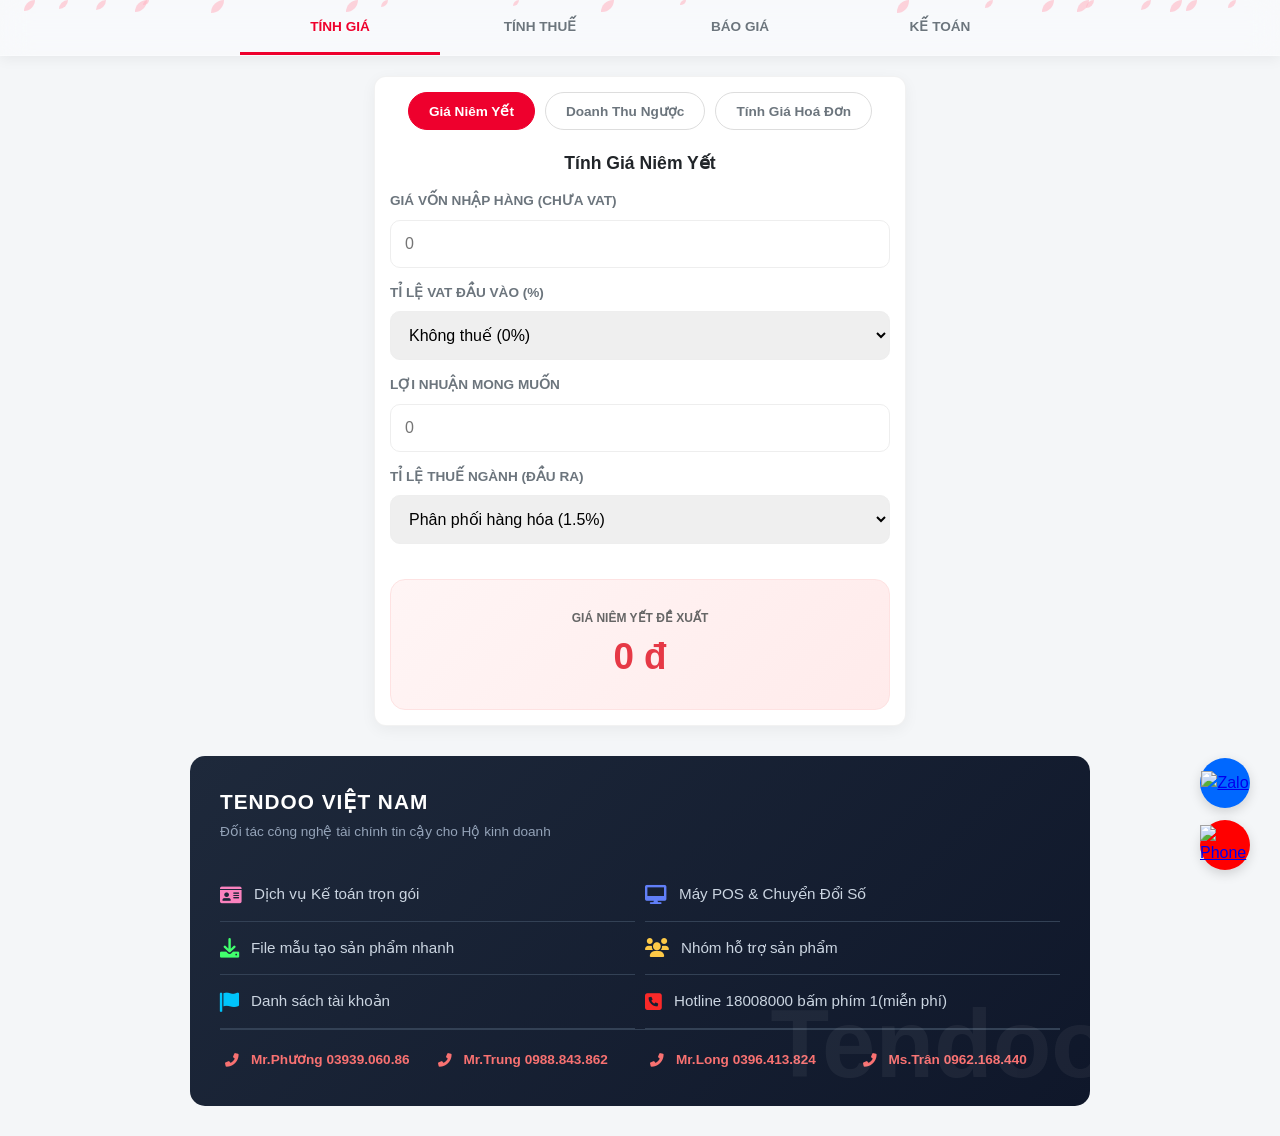
==== commit 9007462d: "Update index.html" ====
--- a/index.html
+++ b/index.html
@@ -106,11 +106,12 @@
         </select>
         <input type="number" id="customTax" class="form-control" style="display:none; margin-top:5px;" placeholder="Nhập %" oninput="calculate()">
         <div class="result">
-            <p>Phí hóa đơn : <span id="resE" class="highlight">0</span></p>
-            <p>Tổng thu tiền mặt : <span id="resF" class="highlight">0</span></p>
-            <p>Tổng thu chuyển khoản : <span id="resG" class="highlight">0</span></p>
-            <p>Tiền thối lại cho khách : <span id="resH" class="highlight">0</span></p>
-        </div>
+        <p>Phí hóa đơn (E): <span id="resE" class="highlight">0</span></p>
+        <p>Tổng thu tiền mặt (F): <span id="resF" class="highlight">0</span></p>
+        <p>Tổng thu chuyển khoản (G): <span id="resG" class="highlight">0</span></p>
+        <p>Tiền thối lại cho khách (H): <span id="resH" class="highlight">0</span></p>
+        </div>
+
         </div>
     </div>
     </div>
--- a/style.css
+++ b/style.css
@@ -0,0 +1,569 @@
+:root { --primary: #ee002d; 
+            --bg: #f4f6f8; 
+            --white: #ffffff; 
+            --text: #212529; 
+            --gray: #6c757d; 
+            --green: #28a745; 
+            --purple: #6f42c1; 
+            --red-light: #fff5f5; 
+            --blue-light: #f0f4ff; }
+        html { font-size: 16px; 
+            scroll-behavior: smooth; }
+        body { font-family: 'Segoe UI', sans-serif; 
+            margin: 0; 
+            background-color: var(--bg); 
+            color: var(--text); 
+            line-height: 1.5; 
+            overflow-x: hidden; }
+        /* TABS - Liquid Glass */
+        .tabs { display: flex; 
+            background: rgba(255, 255, 255, 0.4); 
+            backdrop-filter: blur(15px) saturate(180%);
+            -webkit-backdrop-filter: blur(15px) saturate(180%);
+            border-bottom: 1px solid rgba(255, 255, 255, 0.3); 
+            position: sticky; 
+            top: 0; 
+            z-index: 1000; 
+            box-shadow: 0 4px 12px rgba(0,0,0,0.05); 
+            justify-content: center; }
+        .tab-btn { flex: 1; 
+            max-width: 200px; 
+            padding: 18px 5px; 
+            border: none; 
+            background: none; 
+            font-weight: bold; 
+            font-size: 0.85rem; 
+            color: var(--gray); 
+            cursor: pointer; 
+            border-bottom: 3px solid transparent; 
+            transition: 0.3s; 
+            text-shadow: 0 1px 1px rgba(255,255,255,0.5);}
+        .tab-btn.active { color: var(--primary); 
+            border-bottom-color: var(--primary); }
+        .container { max-width: 900px; 
+            margin: 20px auto; 
+            padding: 0 15px; 
+            min-height: 80vh; }
+        /* CARD & FORMS */
+        .card { background: var(--white); 
+            border-radius: 12px; 
+            padding: 25px; 
+            box-shadow: 0 4px 15px rgba(0,0,0,0.05); 
+            margin-bottom: 20px; 
+            border: 1px solid rgba(0,0,0,0.05); }
+        label { display: block; 
+            margin-bottom: 8px; 
+            font-weight: 600; 
+            font-size: 0.85rem; 
+            color: var(--gray); 
+            text-transform: uppercase; }
+        .form-control { width: 100%; 
+            padding: 14px; 
+            border: 1.5px solid #eee; 
+            border-radius: 10px; 
+            font-size: 1rem; 
+            box-sizing: border-box; 
+            margin-bottom: 15px; 
+            outline: none; 
+            transition: 0.3s; }
+        .form-control:focus { border-color: var(--primary); 
+            background: #fff; 
+            box-shadow: 0 0 0 3px rgba(238, 0, 45, 0.1); }
+        /* 2 cột so sánh thuế */
+        .tax-grid { display: flex; 
+            gap: 20px; 
+            margin-top: 20px; 
+            align-items: stretch; }
+        .tax-card { flex: 1; 
+            background: var(--white); 
+            border-radius: 20px; 
+            padding: 25px; 
+            border: 2px solid #eee; 
+            position: relative; 
+            box-sizing: border-box; 
+            display: flex; 
+            flex-direction: column; 
+            transition: 0.3s; }
+        .tax-card.best { border-color: var(--green); 
+            background: #f9fff9; }
+        .tax-card.warning { border-color: var(--primary); 
+            background: #fff9f9; }
+        .badge-status { position: absolute; 
+            top: -15px; right: 25px; 
+            padding: 6px 20px; 
+            border-radius: 12px; font-size: 11px; 
+            font-weight: bold; color: white; 
+            text-transform: uppercase; 
+            box-shadow: 0 2px 5px rgba(0,0,0,0.1); }
+        .badge-best { background: var(--green); }
+        .badge-warn { background: var(--primary); }
+        .tax-title { font-size: 0.8rem;
+            font-weight: bold; 
+            color: var(--gray); 
+            margin-bottom: 10px; 
+            text-transform: uppercase; }
+        .tax-main-value { font-size: 2.2rem; 
+            font-weight: 900; 
+            color: var(--primary); 
+            margin-bottom: 15px; }
+        .detail-box { background: rgba(0,0,0,0.03);
+            border-radius: 12px; 
+            padding: 18px; 
+            flex-grow: 1; 
+            border: 1px dashed #ddd; }
+        .math-row { display: flex; 
+            justify-content: space-between; 
+            padding: 10px 0; 
+            font-size: 0.85rem; 
+            border-bottom: 1px solid rgba(0,0,0,0.05); 
+            line-height: 1.4; }
+        .math-row:last-child { border-bottom: none; 
+            font-weight: bold; 
+            color: var(--primary); 
+            font-size: 1.05rem; 
+            padding-top: 15px; }
+        .avg-box { background: var(--blue-light); 
+            border-radius: 12px; 
+            padding: 15px; 
+            margin-top: 20px; 
+            text-align: center; }
+        .avg-label { font-size: 0.7rem; 
+            font-weight: bold; 
+            color: #4e5ef3; 
+            text-transform: uppercase; 
+            margin-bottom: 4px; 
+            letter-spacing: 0.5px; }
+        .avg-value { font-size: 1.5rem; 
+            font-weight: 800; 
+            color: #2d3748; }
+        .advice-box { background: #fffbeb; 
+            border-left: 4px solid #f59e0b; 
+            padding: 20px; 
+            margin-top: 25px; 
+            border-radius: 0 12px 12px 0; 
+            font-size: 0.9rem; }
+        .advice-box b { color: #92400e; 
+            display: block; 
+            margin-bottom: 5px; 
+            font-size: 1rem; }
+        /* SUB-TABS & POS  */
+        .sub-tabs { display: flex; 
+            justify-content: center; 
+            gap: 10px; 
+            margin-bottom: 20px; }
+        .sub-tab-btn { padding: 10px 20px; 
+            border-radius: 20px; 
+            border: 1px solid #ddd; 
+            background: white; font-size: 0.85rem; 
+            font-weight: 600; 
+            color: var(--gray); 
+            cursor: pointer; 
+            transition: 0.3s; }
+        .sub-tab-btn.active { background: var(--primary); 
+            color: white; 
+            border-color: var(--primary); }
+        .tab-content { display: none; 
+            animation: fadeIn 0.4s ease; }
+        .tab-content.active { display: block; }
+        @keyframes fadeIn { from { opacity: 0; 
+            transform: translateY(10px); } to { 
+                opacity: 1; 
+                transform: translateY(0); } }
+        .pos-grid { display: grid; 
+            grid-template-columns: repeat(3, 1fr); 
+            gap: 15px; 
+            margin-bottom: 20px; }
+        .pos-item { background: white; 
+            border-radius: 12px; 
+            padding: 15px; 
+            border: 1px solid #eee; 
+            text-align: center; 
+            cursor: pointer; 
+            transition: 0.3s; }
+        .pos-item:hover { transform: translateY(-5px); 
+            box-shadow: 0 10px 20px rgba(0,0,0,0.1); 
+            border-color: var(--primary); }
+        .pos-item img { width: 100%; 
+            height: auto; 
+            border-radius: 8px; }
+        /* hoa rơi */
+        .cherry-blossom-container { position: fixed;
+            top: 0; left: 0; 
+            width: 100%; 
+            height: 100%; 
+            pointer-events: none; 
+            z-index: 9999; }
+        .petal { position: absolute; 
+            background-color: #ffb7c5; 
+            border-radius: 150% 0 150% 0; 
+            opacity: 0.6; 
+            animation: fall linear infinite; }
+        @keyframes fall { 0% { transform: translate(0, -10px) rotate(0deg); 
+            opacity: 0; } 10% { 
+            opacity: 0.8; } 100% { 
+            transform: translate(150px, 100vh) rotate(360deg); 
+            opacity: 0; } }
+        /* cửa sổ */
+        .modal { display: none;
+            position: fixed; 
+            top: 0; left: 0; 
+            width: 100%; 
+            height: 100%; 
+            background: rgba(0, 0, 0, 0.5); 
+            z-index: 2000; 
+            justify-content: center; 
+            align-items: center; }
+        .modal-content { width: 95%; 
+            max-width: 450px; 
+            background: rgba(255, 255, 255, 0.6); 
+            backdrop-filter: blur(20px) saturate(160%);
+            -webkit-backdrop-filter: blur(20px) saturate(160%);
+            border: 1px solid rgba(255, 255, 255, 0.3);
+            border-radius: 20px; 
+            overflow: hidden; 
+            position: relative; 
+            box-shadow: 0 20px 40px rgba(0,0,0,0.2);}
+            @media (max-width: 992px) { .pos-grid { grid-template-columns: repeat(2, 1fr); } }
+            @media (max-width: 768px) { .tax-grid { flex-direction: column; }
+                                        .tax-main-value { font-size: 1.8rem; }}
+        /* DỊCH VỤ NAMECARD */
+        .service-footer { background: linear-gradient(135deg, #1e293b, #0f172a); 
+            color: white; 
+            border-radius: 15px; 
+            padding: 30px; 
+            margin: 30px 0; 
+            position: relative; 
+            overflow: hidden; }
+        .service-footer::after { content: 'Tendoo'; 
+            position: absolute; 
+            right: -20px; 
+            bottom: -10px; 
+            font-size: 6rem; 
+            font-weight: 900; 
+            opacity: 0.05; 
+            pointer-events: none; }
+        .service-link { display: inline-flex; 
+            width: 100%; 
+            align-items: center; 
+            gap: 12px; 
+            text-decoration: none; 
+            color: #cbd5e1; 
+            padding: 15px 0; 
+            border-bottom: 1px solid #334155; 
+            font-size: 0.95rem; 
+            transition: 0.3s; }
+        .service-link:hover { color: #fff; 
+            transform: translateX(5px); }
+        /* TABLE HOADON */
+        .table-invoice { width: 100%; 
+            border-collapse: collapse; 
+            font-size: 0.85rem; 
+            margin-top: 5px; }
+        .table-invoice th, .table-invoice td { border: 1px solid #eee; 
+            padding: 10px; 
+            text-align: center; }
+        .table-invoice th { background: #f8fafc; 
+            color: var(--gray); }
+        /*căn chỉnh ảnh cô kế toán*/
+        .responsive-img {
+            border-radius: 20px;
+            width: 50%;       
+            height: auto;      
+            display: block;    
+            margin: 0 auto;    }
+        /* nút chuyển ảnh*/
+        .swiper-pagination-bullet-active { background: var(--primary) !important; }
+        .swiper-slide img { user-select: none; 
+            pointer-events: none; }
+        /*hoa dơn giỏ hàng*/
+        .add-cart-btn {background: var(--primary);
+            color: white;border: none;
+            padding: 6px 12px;
+            border-radius: 6px;
+            font-size: 0.75rem;
+            font-weight: bold;
+            cursor: pointer;
+            transition: 0.2s;}
+        .add-cart-btn:hover {background: #c20025;
+            transform: scale(1.05);}
+        .add-cart-btn:active {transform: scale(0.95);}
+        /* Banner Kế toán */
+        .accountant-banner {
+            width: 100%;
+            height: 300px;
+            background: url('https://images.unsplash.com/photo-1554224155-6726b3ff858f?q=80&w=1000&auto=format&fit=crop') no-repeat center center;
+            background-size: cover;
+            border-radius: 15px;
+            position: relative;
+            overflow: hidden;
+            margin-bottom: 20px;}
+        /* Lớp phủ làm nổi bật chữ */
+        .banner-overlay {
+            background: linear-gradient(to right, rgba(238, 0, 46, 0.8), rgba(0, 0, 0, 0.3));
+            width: 100%;
+            height: 100%;
+            display: flex;
+            align-items: center;
+            padding: 0 40px;}
+        .banner-text h2 { 
+            color: white; 
+            font-size: 1.8rem; 
+            margin: 0; }
+        .banner-text p { 
+            color: #fecaca; 
+            margin: 10px 0; }
+        .banner-badge { 
+            background: white; 
+            color: var(--primary); 
+            display: inline-block; 
+            padding: 5px 15px; 
+            border-radius: 20px; 
+            font-weight: bold; 
+            font-size: 0.8rem; }
+        /* bảng giá kế toán */
+        .ketoan-grid {
+            display: grid;
+            grid-template-columns: repeat(auto-fit, minmax(280px, 1fr));
+            gap: 20px;}
+        .ketoan-card {
+            background: white;
+            border: 1px solid #eee;
+            padding: 25px;
+            border-radius: 15px;
+            text-align: center;
+            transition: 0.3s;
+            position: relative;
+            display: flex;
+            flex-direction: column;
+            align-items: center; }
+        .ketoan-card ul {
+            list-style: none;
+            padding: 0;
+            margin: 15px 0;
+            width: 100%; 
+            text-align: left; }
+        .ketoan-card ul li {
+            display: flex;
+            align-items: flex-start;
+            gap: 10px;
+            margin-bottom: 12px;
+            font-size: 0.9rem;
+            line-height: 1.5;
+            color: #475569;}
+        .ketoan-card ul li i {
+            color: #28a745; 
+            margin-top: 4px;
+            flex-shrink: 0; }
+        .ketoan-card:hover { 
+            transform: translateY(-5px); 
+            border-color: var(--primary); }
+        .ketoan-card.featured { 
+            border: 2px solid var(--primary); 
+            box-shadow: 0 10px 30px rgba(238,0,46,0.1); }
+        .ketoan-card h4 { 
+            margin: 0 0 15px; 
+            font-size: 1.1rem; }
+        .ketoan-card .price { 
+            font-size: 1.6rem; 
+            font-weight: 900; 
+            color: var(--primary); 
+            margin-bottom: 20px; }
+        .ketoan-card .price span { 
+            font-size: 0.9rem; 
+            color: #64748b; }
+        .ketoan-card ul { 
+            list-style: none; 
+            padding: 0; 
+            text-align: left; 
+            margin-bottom: 25px; 
+            height: 120px; }
+        .ketoan-card li { 
+            font-size: 0.85rem; 
+            margin-bottom: 10px; 
+            color: #475569; }
+        .ketoan-card li i { 
+            color: #22c55e; 
+            margin-right: 8px; }
+        .ketoan-card button {
+            width: 100%;
+            padding: 12px;
+            border: none;
+            background: #f1f5f9;
+            color: #334155;
+            border-radius: 8px;
+            font-weight: bold;
+            cursor: pointer;}
+        .ketoan-card.featured button { 
+            background: var(--primary); 
+            color: white; }
+        /* Mobile */
+        @media (max-width: 600px) {
+            .accountant-banner { height: 180px; }
+            .banner-overlay { padding: 0 20px; }
+            .banner-text h2 { font-size: 1.2rem; }
+            .banner-text p { font-size: 0.8rem; }}
+        /*lua ga*/
+        .order-notification {position: fixed;
+            bottom: 20px;
+            left: -300px;
+            background: rgba(255, 255, 255, 0.6);
+            backdrop-filter: blur(12px) saturate(160%);
+            -webkit-backdrop-filter: blur(12px) saturate(160%);
+            padding: 8px 10px;
+            border-radius: 10px;
+            box-shadow: 0 8px 32px rgba(0,0,0,0.1);
+            display: flex;
+            align-items: center;
+            gap: 10px;
+            z-index: 1000;
+            transition: 0.5s cubic-bezier(0.175, 0.885, 0.32, 1.275);
+            width: 230px;
+            border: 1px solid rgba(255, 255, 255, 0.4);
+            border-left: 3px solid var(--primary);}
+        .order-notification.show { left: 15px; }
+        .notif-img img {width: 38px;
+            height: 38px;
+            border-radius: 6px;
+            object-fit: cover;
+            filter: brightness(1.05);}
+        .notif-content {line-height: 1.2;
+            overflow: hidden;}
+        .notif-title { font-size: 0.75rem;
+            font-weight: bold; 
+            color: #1e293b;
+            white-space: nowrap;
+            text-overflow: ellipsis;
+            overflow: hidden;}
+        .notif-desc { font-size: 0.7rem;
+            color: #475569; 
+            margin: 1px 0;
+            display: -webkit-box;
+            -webkit-line-clamp: 1;
+            -webkit-box-orient: vertical;
+            overflow: hidden;}
+        .notif-time { font-size: 0.7rem; 
+            color: #64748b; }
+        .notif-close {position: absolute;
+            top: 5px;
+            right: 8px;
+            background: none;
+            border: none;
+            color: #94a3b8;
+            cursor: pointer;
+            font-size: 1.2rem;
+            transition: 0.2s;}
+        .notif-close:hover {color: var(--primary);}
+            @keyframes zoomIn {
+            from { 
+                opacity: 0; 
+                transform: scale(0.9) translateY(10px);}
+            to { 
+                opacity: 1; 
+                transform: scale(1) translateY(0); }}
+    /* Đảm bảo các nút điều hướng nằm trên cùng và bấm được */
+        .slider-nav {
+            position: absolute;
+            top: 50%;
+            transform: translateY(-50%);
+            background: rgba(255, 255, 255, 0.4);
+            backdrop-filter: blur(8px);
+            -webkit-backdrop-filter: blur(8px);
+            border: 1px solid rgba(255, 255, 255, 0.4);
+            width: 40px;
+            height: 40px;
+            border-radius: 50%;
+            display: flex;
+            align-items: center;
+            justify-content: center;
+            cursor: pointer;
+            font-size: 20px;
+            color: #1e293b;
+            z-index: 9999;
+            box-shadow: 0 8px 16px rgba(0,0,0,0.1);
+            transition: all 0.2s ease;}
+        .slider-nav:active {transform: translateY(-50%) scale(0.95);}
+        .slider-nav:hover {background: rgba(238, 0, 46, 0.75);
+            color: white;
+            border-color: rgba(238, 0, 46, 0.2);
+            box-shadow: 0 8px 20px rgba(238, 0, 46, 0.3);}
+        /* Hiệu ứng Pulse kết hợp đổ bóng phát sáng */
+        @keyframes pulse-glow {
+            0% { transform: scale(1); box-shadow: 0 0 0 0 rgba(255, 0, 0, 0.7); }
+            50% { transform: scale(1.08); box-shadow: 0 0 15px 5px rgba(255, 0, 0, 0.3); }
+            100% { transform: scale(1); box-shadow: 0 0 0 0 rgba(255, 0, 0, 0); }
+        }
+        .btn-pulse {background-color: #ff0000;
+            color: white;
+            border: none;
+            padding: 6px 12px;
+            font-weight: bold;
+            font-size: 0.8rem;
+            cursor: pointer;
+            border-radius: 50px;
+            animation: pulse-glow 1.5s infinite ease-in-out;
+            vertical-align: middle;
+            position: relative;
+            top: -3px; 
+            margin-left: 5px;
+            display: inline-block;
+            line-height: normal;}
+        .btn-pulse:hover {background-color: #e60000;
+            animation-play-state: paused; }
+            /* Hiệu ứng Pulse nhịp tim */
+        @keyframes pulse-zalo {
+            0% { transform: scale(1); box-shadow: 0 0 0 0 rgba(0, 104, 255, 0.7); }
+            70% { transform: scale(1.1); box-shadow: 0 0 0 15px rgba(0, 104, 255, 0); }
+            100% { transform: scale(1); box-shadow: 0 0 0 0 rgba(0, 104, 255, 0); }}
+        @keyframes pulse-phone {
+            0% { transform: scale(1); box-shadow: 0 0 0 0 rgba(255, 0, 0, 0.7); }
+            70% { transform: scale(1.1); box-shadow: 0 0 0 15px rgba(0, 104, 255, 0); }
+            100% { transform: scale(1); box-shadow: 0 0 0 0 rgba(0, 104, 255, 0); }}
+        .floating-contact {position: fixed;
+            bottom: 30px; 
+            right: 30px;  
+            z-index: 9999;
+            display: flex;
+            flex-direction: column;
+            gap: 12px;}
+        .contact-zalo {width: 50px;
+            height: 50px;
+            border-radius: 50%;
+            display: flex;
+            align-items: center;
+            justify-content: center;
+            box-shadow: 0 4px 12px rgba(0,0,0,0.15);
+            transition: all 0.3s ease;
+            animation: pulse-zalo 2s infinite;
+            position: relative;}
+        .contact-phone {width: 50px;
+            height: 50px;
+            border-radius: 50%;
+            display: flex;
+            align-items: center;
+            justify-content: center;
+            box-shadow: 0 4px 12px rgba(0,0,0,0.15);
+            transition: all 0.3s ease;
+            animation: pulse-phone 2s infinite;
+            position: relative;}
+        .zalo-btn { background-color: #0068ff; }
+        .phone-btn { background-color: #ff0000; 
+            animation-delay: 0.5s; }
+        .contact-badge {
+            position: absolute;
+            top: -2px;
+            right: -2px;
+            background: #000;
+            color: #fff;
+            font-size: 10px;
+            width: 18px;
+            height: 18px;
+            border-radius: 50%;
+            display: flex;
+            align-items: center;
+            justify-content: center;
+            border: 2px solid #fff;}
+        .contact-item img { width: 30px; height: 30px; }
+
+        .result { margin-top: 20px; padding: 15px; background: #e7f3ff; border-left: 5px solid #2196F3; }
+        .result p { margin: 5px 0; font-size: 1.1em; }
+        .highlight { font-weight: bold; color: #d32f2f;font-size: 1.5em; }
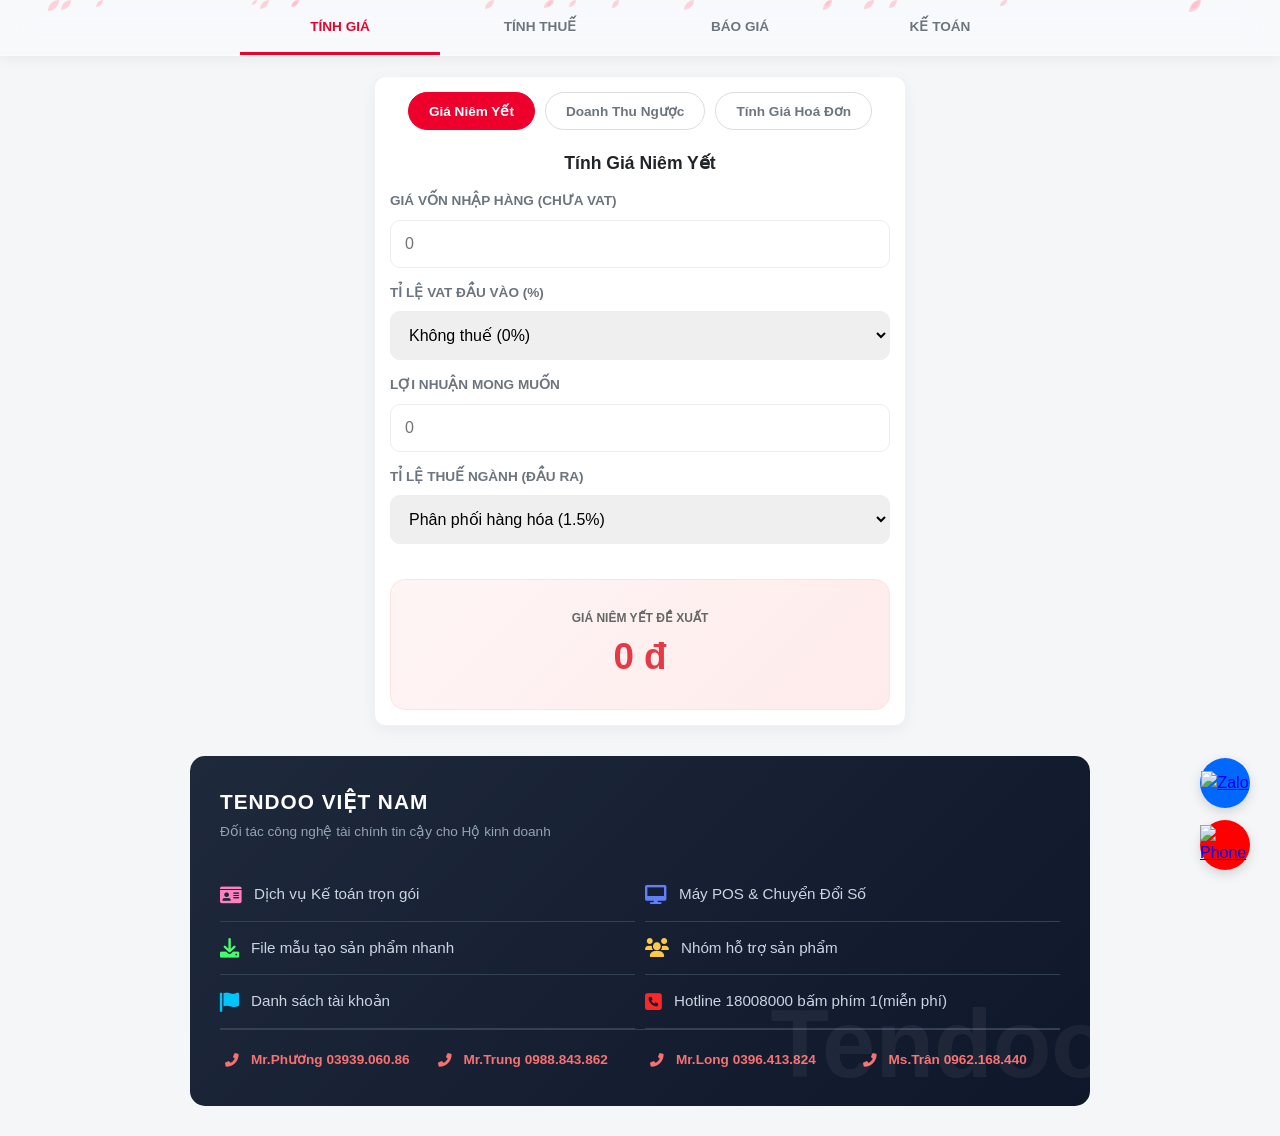
==== commit e77136dc: "Update index.html" ====
--- a/index.html
+++ b/index.html
@@ -106,10 +106,10 @@
         </select>
         <input type="number" id="customTax" class="form-control" style="display:none; margin-top:5px;" placeholder="Nhập %" oninput="calculate()">
         <div class="result">
-        <p>Phí hóa đơn (E): <span id="resE" class="highlight">0</span></p>
-        <p>Tổng thu tiền mặt (F): <span id="resF" class="highlight">0</span></p>
-        <p>Tổng thu chuyển khoản (G): <span id="resG" class="highlight">0</span></p>
-        <p>Tiền thối lại cho khách (H): <span id="resH" class="highlight">0</span></p>
+        <p>Phí hóa đơn : <span id="resE" class="highlight">0</span></p>
+        <p>Tổng thu tiền mặt : <span id="resF" class="highlight">0</span></p>
+        <p>Tổng thu chuyển khoản : <span id="resG" class="highlight">0</span></p>
+        <p>Tiền thối lại cho khách : <span id="resH" class="highlight">0</span></p>
         </div>
 
         </div>
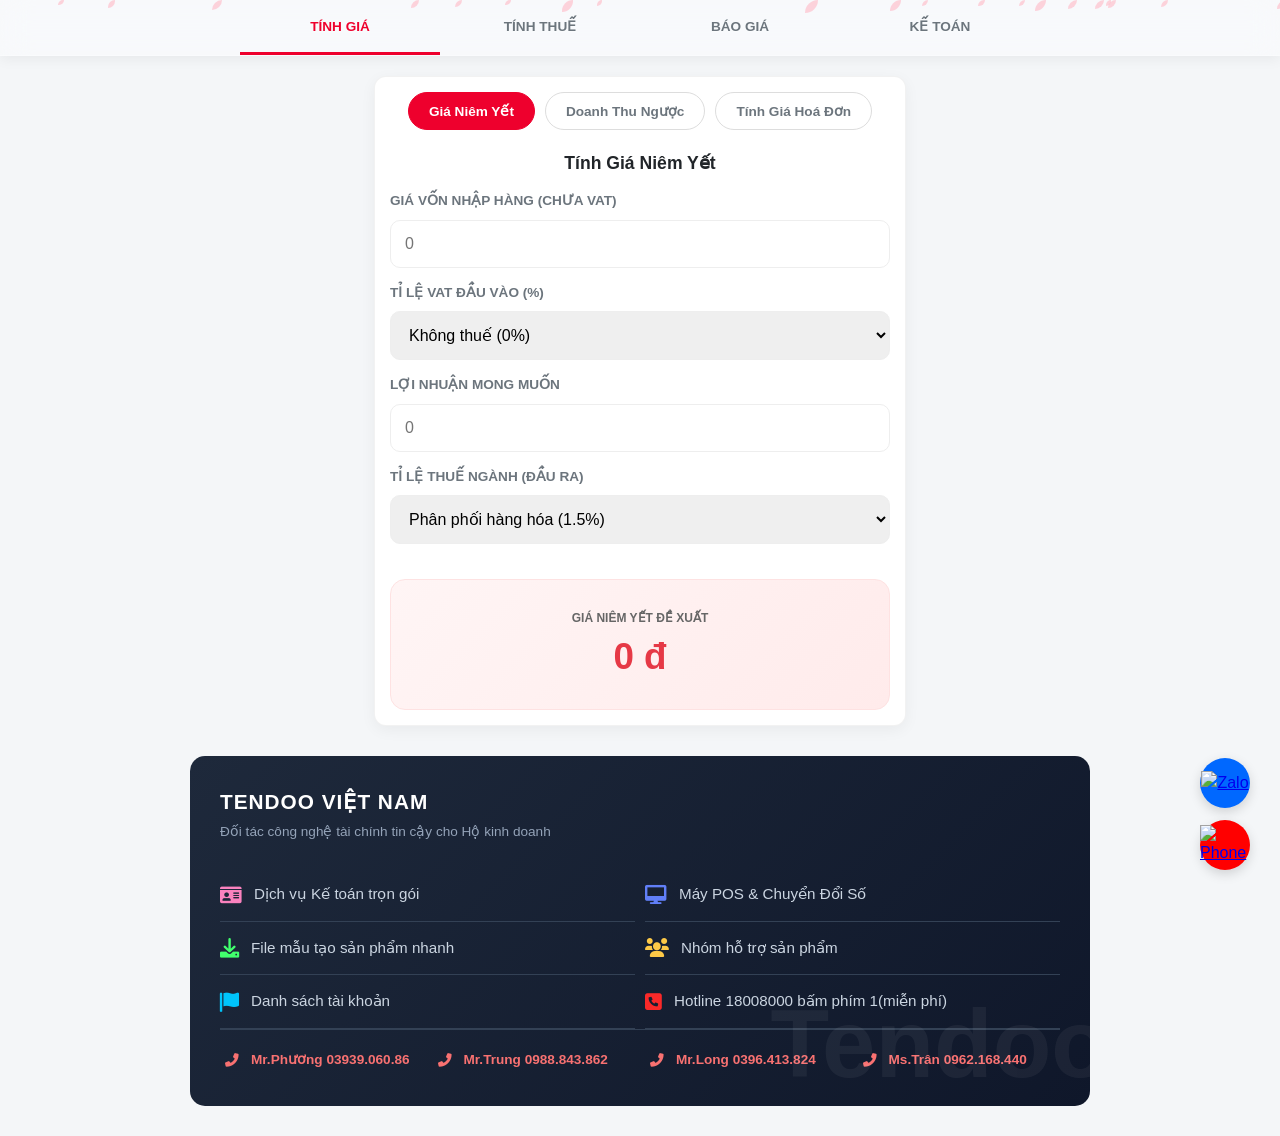
==== commit b8f2575d: "Update index.html" ====
--- a/index.html
+++ b/index.html
@@ -194,11 +194,25 @@
 
     <div id="tab3" class="tab-content">
         <div class="sub-tabs">
-            <button class="sub-tab-btn active" onclick="switchSubTab('sub_hardware', this)">Máy POS</button>
-            <button class="sub-tab-btn" onclick="switchSubTab('sub_software', this)">Phần mềm</button>
-            <button class="sub-tab-btn" onclick="switchSubTab('sub_hoadon', this)">Hoá đơn</button>
-            <button class="sub-tab-btn" onclick="switchSubTab('sub_vcontract', this)">vContract Viettel</button>
-        </div>
+    <button class="sub-tab-btn active" onclick="switchSubTab('sub_hardware', this)">Máy POS</button>
+    <button class="sub-tab-btn" onclick="switchSubTab('sub_software', this)">Phần mềm</button>
+    <button class="sub-tab-btn" onclick="switchSubTab('sub_hoadon', this)">HĐĐT</button>
+    <button class="sub-tab-btn" onclick="switchSubTab('sub_vcontract', this)">vContract</button>
+    <div class="tabs-more" style="position: relative; display: inline-block;">
+        <button class="sub-tab-btn dropdown-toggle" onclick="toggleMoreMenu(event)">
+            Xem thêm ▾
+        </button>
+        
+        <div id="moreMenu" class="dropdown-menu">
+            <button class="sub-tab-btn" onclick="switchSubTab('camera', this)">Camera</button>
+            <button class="sub-tab-btn" onclick="switchSubTab('sign', this)">MySign</button>
+            <button class="sub-tab-btn" onclick="switchSubTab('internet', this)">Internet</button>
+            <button class="sub-tab-btn" onclick="switchSubTab('demo1', this)">Demo1</button>
+            <button class="sub-tab-btn" onclick="switchSubTab('demo2', this)">Demo2</button>
+            <button class="sub-tab-btn" onclick="switchSubTab('demo3', this)">Demo3</button>
+        </div>
+    </div>
+</div>
 
         <div id="sub_hardware" class="sub-tab-content">
             <div class="pos-grid">
@@ -352,6 +366,67 @@
         <div id="sub_software" class="sub-tab-content" style="display:none">
             <div class="pos-grid">
                 <div class="pos-item" onclick="openPos({
+                    name: 'Viettel CA - HKD 1 NĂM', 
+                    price: 421000,
+                    images: ['https://giaiphapdoanhnghiepviettel.vn/uploads/2023/10/chukyso.png'],
+                    specs: 'Viettel CA - Chữ ký số Viettel (hay còn gọi là Chứng thư số Viettel) là dịch vụ giải pháp hiện đại an toàn và bảo mật, toàn bộ thông tin dữ liệu được xử lý mã hóa và đảm bảo tính đầy đủ của doanh nghiệp. Chữ ký số dùng để ký số hóa điện tử thay cho chữ ký tay thông thường trên các loại văn bản hoặc tài liệu số thông qua mạng Internet.'
+                    })">
+                    <img src="https://giaiphapdoanhnghiepviettel.vn/uploads/2023/10/chukyso.png">
+                    <div style="font-size:0.85rem; font-weight:bold; margin-top:10px;">Viettel CA - HKD 1 NĂM</div>
+                    <div style="color:var(--primary); font-weight:800;">421.000đ</div>
+                </div>
+                <div class="pos-item" onclick="openPos({
+                    name: 'Viettel CA - HKD 2 NĂM', 
+                    price: 810000,
+                    images: ['https://giaiphapdoanhnghiepviettel.vn/uploads/2023/10/chukyso.png'],
+                    specs: 'Viettel CA - Chữ ký số Viettel (hay còn gọi là Chứng thư số Viettel) là dịch vụ giải pháp hiện đại an toàn và bảo mật, toàn bộ thông tin dữ liệu được xử lý mã hóa và đảm bảo tính đầy đủ của doanh nghiệp. Chữ ký số dùng để ký số hóa điện tử thay cho chữ ký tay thông thường trên các loại văn bản hoặc tài liệu số thông qua mạng Internet.'
+                    })">
+                    <img src="https://giaiphapdoanhnghiepviettel.vn/uploads/2023/10/chukyso.png">
+                    <div style="font-size:0.85rem; font-weight:bold; margin-top:10px;">Viettel CA - HKD 2 NĂM</div>
+                    <div style="color:var(--primary); font-weight:800;">810.000đ</div>
+                </div>
+                <div class="pos-item" onclick="openPos({
+                    name: 'Viettel CA - HKD 3 NĂM', 
+                    price: 1134000,
+                    images: ['https://giaiphapdoanhnghiepviettel.vn/uploads/2023/10/chukyso.png'],
+                    specs: 'Viettel CA - Chữ ký số Viettel (hay còn gọi là Chứng thư số Viettel) là dịch vụ giải pháp hiện đại an toàn và bảo mật, toàn bộ thông tin dữ liệu được xử lý mã hóa và đảm bảo tính đầy đủ của doanh nghiệp. Chữ ký số dùng để ký số hóa điện tử thay cho chữ ký tay thông thường trên các loại văn bản hoặc tài liệu số thông qua mạng Internet.'
+                    })">
+                    <img src="https://giaiphapdoanhnghiepviettel.vn/uploads/2023/10/chukyso.png">
+                    <div style="font-size:0.85rem; font-weight:bold; margin-top:10px;">Viettel CA - HKD 3 NĂM</div>
+                    <div style="color:var(--primary); font-weight:800;">1.134.000đ</div>
+                </div>
+                <div class="pos-item" onclick="openPos({
+                    name: 'Viettel CA1 - CTY 1 NĂM', 
+                    price: 1635000,
+                    images: ['https://giaiphapdoanhnghiepviettel.vn/uploads/2023/10/chukyso.png'],
+                    specs: 'Viettel CA - Chữ ký số Viettel (hay còn gọi là Chứng thư số Viettel) là dịch vụ giải pháp hiện đại an toàn và bảo mật, toàn bộ thông tin dữ liệu được xử lý mã hóa và đảm bảo tính đầy đủ của doanh nghiệp. Chữ ký số dùng để ký số hóa điện tử thay cho chữ ký tay thông thường trên các loại văn bản hoặc tài liệu số thông qua mạng Internet.'
+                    })">
+                    <img src="https://giaiphapdoanhnghiepviettel.vn/uploads/2023/10/chukyso.png">
+                    <div style="font-size:0.85rem; font-weight:bold; margin-top:10px;">Viettel CA1 - CTY 1 NĂM</div>
+                    <div style="color:var(--primary); font-weight:800;">1.635.000đ</div>
+                </div>
+                <div class="pos-item" onclick="openPos({
+                    name: 'Viettel CA2 - CTY 2 NĂM', 
+                    price: 2413000,
+                    images: ['https://giaiphapdoanhnghiepviettel.vn/uploads/2023/10/chukyso.png'],
+                    specs: 'Viettel CA - Chữ ký số Viettel (hay còn gọi là Chứng thư số Viettel) là dịch vụ giải pháp hiện đại an toàn và bảo mật, toàn bộ thông tin dữ liệu được xử lý mã hóa và đảm bảo tính đầy đủ của doanh nghiệp. Chữ ký số dùng để ký số hóa điện tử thay cho chữ ký tay thông thường trên các loại văn bản hoặc tài liệu số thông qua mạng Internet.'
+                    })">
+                    <img src="https://giaiphapdoanhnghiepviettel.vn/uploads/2023/10/chukyso.png">
+                    <div style="font-size:0.85rem; font-weight:bold; margin-top:10px;">Viettel CA2 - CTY 2 NĂM</div>
+                    <div style="color:var(--primary); font-weight:800;">2.413.000đ</div>
+                </div>
+                <div class="pos-item" onclick="openPos({
+                    name: 'Viettel CA3 - CTY 3 NĂM', 
+                    price: 2643000,
+                    images: ['https://giaiphapdoanhnghiepviettel.vn/uploads/2023/10/chukyso.png'],
+                    specs: 'Viettel CA - Chữ ký số Viettel (hay còn gọi là Chứng thư số Viettel) là dịch vụ giải pháp hiện đại an toàn và bảo mật, toàn bộ thông tin dữ liệu được xử lý mã hóa và đảm bảo tính đầy đủ của doanh nghiệp. Chữ ký số dùng để ký số hóa điện tử thay cho chữ ký tay thông thường trên các loại văn bản hoặc tài liệu số thông qua mạng Internet.'
+                    })">
+                    <img src="https://giaiphapdoanhnghiepviettel.vn/uploads/2023/10/chukyso.png">
+                    <div style="font-size:0.85rem; font-weight:bold; margin-top:10px;">Viettel CA3 - CTY 3 NĂM</div>
+                    <div style="color:var(--primary); font-weight:800;">2.643.000đ</div>
+                </div>
+
+                <div class="pos-item" onclick="openPos({
                     name: 'Phần mềm Tendoo', 
                     price: 785000,
                     images: ['https://sme.viettel.vn/media/sme/icon/tendo_logo_update.jpeg'],
@@ -361,16 +436,7 @@
                     <div style="font-size:0.85rem; font-weight:bold; margin-top:10px;">Phần mềm bán hàng Tendoo</div>
                     <div style="color:var(--primary); font-weight:800;">785.000đ</div>
                 </div>
-                <div class="pos-item" onclick="openPos({
-                    name: 'Viettel CA - Chữ ký số Viettel', 
-                    price: 421000,
-                    images: ['https://giaiphapdoanhnghiepviettel.vn/uploads/2023/10/chukyso.png'],
-                    specs: 'Viettel CA - Chữ ký số Viettel (hay còn gọi là Chứng thư số Viettel) là dịch vụ giải pháp hiện đại an toàn và bảo mật, toàn bộ thông tin dữ liệu được xử lý mã hóa và đảm bảo tính đầy đủ của doanh nghiệp. Chữ ký số dùng để ký số hóa điện tử thay cho chữ ký tay thông thường trên các loại văn bản hoặc tài liệu số thông qua mạng Internet.'
-                    })">
-                    <img src="https://giaiphapdoanhnghiepviettel.vn/uploads/2023/10/chukyso.png">
-                    <div style="font-size:0.85rem; font-weight:bold; margin-top:10px;">Viettel CA - Chữ ký số Viettel</div>
-                    <div style="color:var(--primary); font-weight:800;">421.000đ</div>
-                </div>
+                
                 <div class="pos-item" onclick="openPos({
                     name: 'Phần mềm kế toán Easybook', 
                     price: 700000,
@@ -386,25 +452,24 @@
 
         <div id="sub_hoadon" class="sub-tab-content" style="display:none">
             <div class="sub-tabs" style="margin-bottom: 20px; justify-content: center; display: flex; gap: 10px;">
-                <button class="sub-tab-btn active" id="btn_hoadon_hkd" onclick="switchInnerTab('inner_hkd', this)">Giá Cho HKD</button>
-                <button class="sub-tab-btn" id="btn_hoadon_cty" onclick="switchInnerTab('inner_cty', this)">Giá Cho CTY</button>
+                <button class="sub-tab-btn active" id="btn_hoadon_hkd" onclick="switchInnerTab('inner_hkd', this)">HĐĐT HKD</button>
+                <button class="sub-tab-btn" id="btn_hoadon_cty" onclick="switchInnerTab('inner_cty', this)">HĐĐT CTY</button>
+                <button class="sub-tab-btn" id="btn_hoadon_dv" onclick="switchInnerTab('inner_dv', this)">HĐ ĐẦU VÀO</button>
             </div>
             <div id="inner_hkd" class="inner-tab-content">
-                
-            <div class="card">
-                <table class="table-invoice">
-                    <div style="text-align: center;">
+                <div style="text-align: center;">
                     <h2 style="font-size: 1.2rem; margin-top: 0px; margin-bottom: -55px; color: red; display: inline-block; width: 100%;">
                         PHÍ KHỞI TẠO HỢP ĐỒNG 500.OOOĐ
-                    <button class="btn-pulse" onclick="addInvoiceToCart('Phí khởi tạo', 500000)">
-                    CHỈ THU MỘT LẦN
-                </button>
-            </h2>
-                </div>
-                    <h2 style="font-size: 1.2rem; margin-top: 0px; margin-bottom: 0px; color: red; display: inline-block; width: 100%;">
-                        HOÁ ĐƠN TỪ MÁY TÍNH TIỀN
+                        <button class="btn-pulse" onclick="addInvoiceToCart('Phí khởi tạo HKD', 500000)">
+                        CHỈ THU MỘT LẦN
+                        </button>
                     </h2>
-                    </div>
+                </div>                
+                <div class="card">
+                    <table class="table-invoice">
+                        <h2 style="text-align: center; font-size: 1.2rem; margin-top: 0px; margin-bottom: 0px; color: red; display: inline-block; width: 100%;">
+                            HOÁ ĐƠN TỪ MÁY TÍNH TIỀN DÀNH CHO HKD
+                        </h2>
                     <thead>
                     <tr>
                         <th>HĐMTT</th>
@@ -434,7 +499,7 @@
                     </tr>
                     <tr>
                         <td>3.000 tờ</td>
-                        <td>3500đ</td>
+                        <td>350đ</td>
                         <td style="color:var(--primary); font-weight:bold;">1.155.000 đ</td>
                         <td><button class="add-cart-btn" onclick="addInvoiceToCart('Gói hóa đơn 3.000 tờ', 1155000)">Thêm</button></td>
                     </tr>
@@ -481,25 +546,109 @@
                         <td><button class="add-cart-btn" onclick="addInvoiceToCart('Gói hóa đơn 200.000 tờ', 12100000)">Thêm</button></td>
                     </tr>
                     </tbody>
-                </table>
-            </div>
-            <div class="card">
-                <table class="table-invoice">
+                    </table>
+                </div>
+            </div>
+
+            <div id="inner_cty" class="inner-tab-content" style="display:none">
                 <div style="text-align: center;">
-                <h2 style="font-size: 1.2rem; margin-top: 0px; margin-bottom: 0px; color: red; display: inline-block; width: 100%;">
-                    HOÁ ĐƠN ĐẦU VÀO ĐỒNG BỘ TCT
-                </h2>
-                </div>
-                <thead>
-                    <tr>
-                        <th>HĐĐV</th>
-                        <th>Đơn giá<br>(Chưa VAT)</th>
-                        <th>Thành tiền <br>(Sau VAT)</th>
-                        <th>Giỏ hàng</th> 
-                    </tr>
-                    
-                </thead>
-                <tbody>
+                    <h2 style="font-size: 1.2rem; margin-top: 0px; margin-bottom: -55px; color: red; display: inline-block; width: 100%;">
+                        PHÍ KHỞI TẠO HỢP ĐỒNG 1.000.OOOĐ
+                        <button class="btn-pulse" onclick="addInvoiceToCart('Phí khởi tạo CTY', 1000000)">
+                        CHỈ THU MỘT LẦN
+                        </button>
+                    </h2>
+                </div>                
+                <div class="card">
+                    <table class="table-invoice">
+                        <h2 style="text-align: center; font-size: 1.2rem; margin-top: 0px; margin-bottom: 0px; color: red; display: inline-block; width: 100%;">
+                            HOÁ ĐƠN DÀNH CHO CÔNG TY
+                        </h2>
+                    <thead>
+                    <tr>
+                        <th>HĐMTT</th>
+                        <th>Đơn giá<br></th>
+                        <th>Thành tiền <br></th>
+                        <th>Giỏ hàng</th>
+                    </tr>
+                    </thead>
+                    <tbody>
+                    <tr>
+                        <td>300 tờ</td>
+                        <td>1430đ</td>
+                        <td style="color:var(--primary); font-weight:bold;">429.000 đ</td>
+                        <td><button class="add-cart-btn" onclick="addInvoiceToCart('Gói hóa đơn CTY 300 tờ', 429000)">Thêm</button></td>
+                    </tr>
+                    <tr>
+                        <td>500 tờ</td>
+                        <td>1166đ</td>
+                        <td style="color:var(--primary); font-weight:bold;">583.000 đ</td>
+                        <td><button class="add-cart-btn" onclick="addInvoiceToCart('Gói hóa đơn CTY 500 tờ', 583000)">Thêm</button></td>
+                    </tr>
+                    <tr>
+                        <td>1.000 tờ</td>
+                        <td>913đ</td>
+                        <td style="color:var(--primary); font-weight:bold;">913.000 đ</td>
+                        <td><button class="add-cart-btn" onclick="addInvoiceToCart('Gói hóa đơn CTY 1.000 tờ', 913000)">Thêm</button></td>
+                    </tr>
+                    <tr>
+                        <td>2.000 tờ</td>
+                        <td>688đ</td>
+                        <td style="color:var(--primary); font-weight:bold;">1.375.000 đ</td>
+                        <td><button class="add-cart-btn" onclick="addInvoiceToCart('Gói hóa đơn CTY 2.000 tờ', 1375000)">Thêm</button></td>
+                    </tr>
+                    <tr>
+                        <td>3.000 tờ</td>
+                        <td>645đ</td>
+                        <td style="color:var(--primary); font-weight:bold;">1.936.000 đ</td>
+                        <td><button class="add-cart-btn" onclick="addInvoiceToCart('Gói hóa đơn CTY 3.000 tờ', 1936000)">Thêm</button></td>
+                    </tr>
+                    <tr>
+                        <td>5.000 tờ</td>
+                        <td>587đ</td>
+                        <td style="color:var(--primary); font-weight:bold;">2.937.000 đ</td>
+                        <td><button class="add-cart-btn" onclick="addInvoiceToCart('Gói hóa đơn CTY 5.000 tờ', 2937000)">Thêm</button></td>
+                    </tr>
+                    <tr>
+                        <td>7.000 tờ</td>
+                        <td>558đ</td>
+                        <td style="color:var(--primary); font-weight:bold;">3.905.000 đ</td>
+                        <td><button class="add-cart-btn" onclick="addInvoiceToCart('Gói hóa đơn CTY 7.000 tờ', 3905000)">Thêm</button></td>
+                    </tr>
+                    <tr>
+                        <td>10.000 tờ</td>
+                        <td>486đ</td>
+                        <td style="color:var(--primary); font-weight:bold;">4.862.000 đ</td>
+                        <td><button class="add-cart-btn" onclick="addInvoiceToCart('Gói hóa đơn CTY 10.000 tờ', 4862000)">Thêm</button></td>
+                    </tr>
+                    </tbody>
+                    </table>
+                </div>
+            </div>
+
+            <div id="inner_dv" class="inner-tab-content" style="display:none">
+                <div style="text-align: center;">
+                    <h2 style="font-size: 1.2rem; margin-top: 0px; margin-bottom: -55px; color: red; display: inline-block; width: 100%;">
+                        PHÍ KHỞI TẠO HỢP ĐỒNG 500.OOOĐ
+                        <button class="btn-pulse" onclick="addInvoiceToCart('Phí khởi tạo CTY', 1000000)">
+                        CHỈ THU MỘT LẦN
+                        </button>
+                    </h2>
+                </div>
+                <div class="card">
+                    <table class="table-invoice">
+                        <h2 style="text-align: center; font-size: 1.2rem; margin-top: 0px; margin-bottom: 0px; color: red; display: inline-block; width: 100%;">
+                            HOÁ ĐƠN ĐẦU VÀO ĐỒNG BỘ TCT
+                        </h2>
+                    <thead>
+                <tr>
+                   <th>HĐĐV</th>
+                    <th>Đơn giá<br>(Chưa VAT)</th>
+                    <th>Thành tiền <br>(Sau VAT)</th>
+                    <th>Giỏ hàng</th> 
+                </tr>    
+                    </thead>
+                    <tbody>
                     <div style="grid-column: 1 / -1; margin: 20px 0;">
                         <div style="background: linear-gradient(90deg, #ee002e, #ff5f6d); color: white; padding: 15px; border-radius: 12px; text-align: center; font-weight: bold; box-shadow: 0 4px 15px rgba(238,0,46,0.2);">
                         <i class="fas fa-star"></i> LƯU Ý: HOÁ ĐƠN ĐẦU VÀO CÓ THỜI HẠN 1 NĂM, GIA HẠN 194.000/NĂM <i class="fas fa-star"></i>
@@ -553,22 +702,10 @@
                         <td style="color:var(--primary); font-weight:bold;">Số HDDV x Số tờ</td>
                         <td><button class="add-cart-btn" onclick="addInvoiceToCart('Gói hóa đơn đầu vào trên 11.000 tờ', 0)">Liên hệ</button></td>
                     </tr>
-                </tbody>
-                </table>
-            </div>
-            </div>
-
-            <div id="inner_cty" class="inner-tab-content" style="display:none">
-                <div style="text-align: center;">
-            <h2 style="font-size: 1.2rem; margin-top: 0px; margin-bottom: -55px; color: red; display: inline-block; width: 100%;">
-                PHÍ KHỞI TẠO HỢP ĐỒNG 1.000.OOOĐ
-            <button class="btn-pulse" onclick="addInvoiceToCart('Phí khởi tạo', 1000000)">
-                CHỈ THU MỘT LẦN
-            </button>
-            </h2>
-                </div>
-            
-            </div>
+                    </tbody>
+                    </table>
+                </div>
+        </div>
         </div>
 
         <div id="sub_vcontract" class="sub-tab-content" style="display:none">
@@ -626,7 +763,26 @@
             </table>
             </div>
         </div>
-    </div>
+
+        <div id="camera" class="sub-tab-content">
+                cam
+        </div>
+        <div id="sign" class="sub-tab-content">
+                sign
+        </div>
+        <div id="internet" class="sub-tab-content">
+                internet
+        </div>
+        <div id="demo1" class="sub-tab-content">
+                demo1
+        </div>
+        <div id="demo2" class="sub-tab-content">
+                demo2
+        </div>
+        <div id="demo3" class="sub-tab-content">
+                demo3
+        </div>
+    </div>    
         
     <div id="tab4" class="tab-content">
         <div class="accountant-banner">
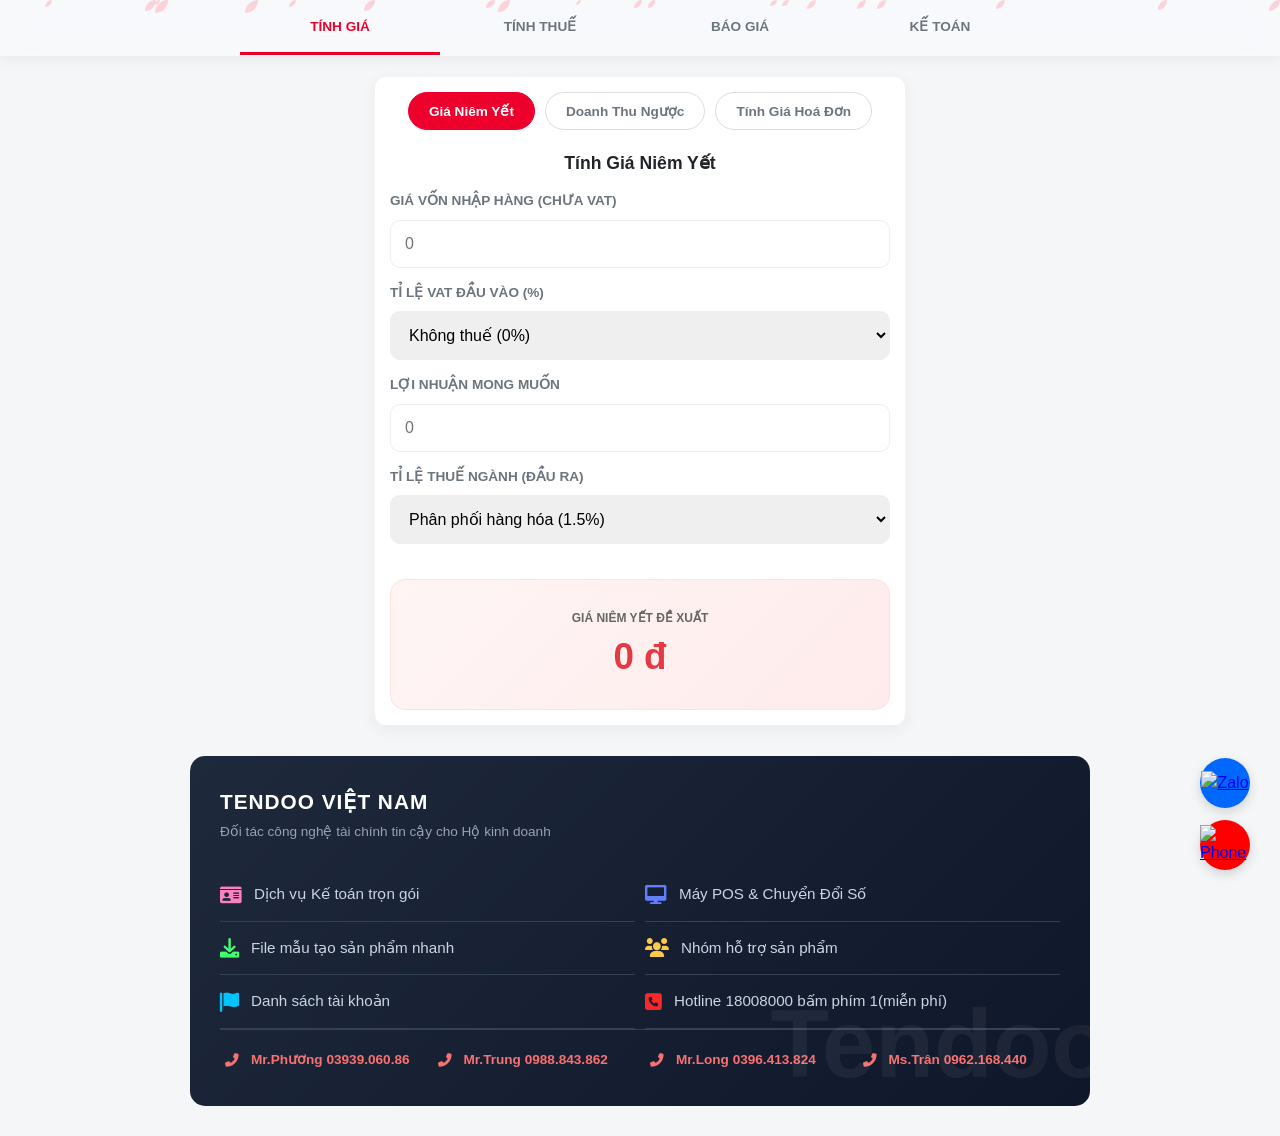
==== commit 13112f7f: "Update index.html" ====
--- a/index.html
+++ b/index.html
@@ -872,7 +872,7 @@
         </a>
     </div>
     <div style="display: grid; grid-template-columns: repeat(auto-fit, minmax(250px, 1fr)); gap: 10px; margin-bottom: 0px;">
-        <a href="https://docs.google.com/spreadsheets/d/1f7I5hCYv1a9IuKt-Ekeqpz35xubMp4bZ/export?format=xlsx" class="service-link">
+        <a href="https://docs.google.com/spreadsheets/d/1FLBy7mDVQseg7Bh3xECjCozhxHpilFbE9H7Ow7HXC2k/export?format=xlsx" class="service-link">
             <i class="fas fa-download" style="color:#41ff6d; font-size: 1.2rem;"></i>File mẫu tạo sản phẩm nhanh
         </a>
 
--- a/style.css
+++ b/style.css
@@ -147,10 +147,20 @@
             margin-bottom: 5px; 
             font-size: 1rem; }
         /* SUB-TABS & POS  */
-        .sub-tabs { display: flex; 
+        .sub-tabs { 
+            display: flex; 
             justify-content: center; 
             gap: 10px; 
-            margin-bottom: 20px; }
+            margin-bottom: 20px; 
+            flex-wrap: wrap; }
+        /* Cấu hình riêng cho Mobile */
+        @media (max-width: 768px) {
+        .sub-tab-btn {
+            flex: 0 1 calc((100% - 20px) / 3); 
+            min-width: 80px;
+            padding: 10px 5px;
+            text-align: center;
+            box-sizing: border-box;}}
         .sub-tab-btn { padding: 10px 20px; 
             border-radius: 20px; 
             border: 1px solid #ddd; 
@@ -567,3 +577,24 @@
         .result { margin-top: 20px; padding: 15px; background: #e7f3ff; border-left: 5px solid #2196F3; }
         .result p { margin: 5px 0; font-size: 1.1em; }
         .highlight { font-weight: bold; color: #d32f2f;font-size: 1.5em; }
+
+        .dropdown-menu {
+            display: none; 
+            position: absolute;
+            top: 100%;
+            right: 0;
+            background: white;
+            border: 1px solid #ccc;
+            box-shadow: 0px 8px 16px rgba(0,0,0,0.1);
+            z-index: 99;
+            min-width: 150px;
+            flex-direction: column;}
+        .dropdown-menu.show {display: flex;}
+        .dropdown-menu .sub-tab-btn {
+            width: 100%;
+            text-align: left;
+            padding: 10px;
+            border: none;
+            border-bottom: 1px solid #f0f0f0;}
+        .dropdown-menu .sub-tab-btn:last-child {border-bottom: none;}
+        
